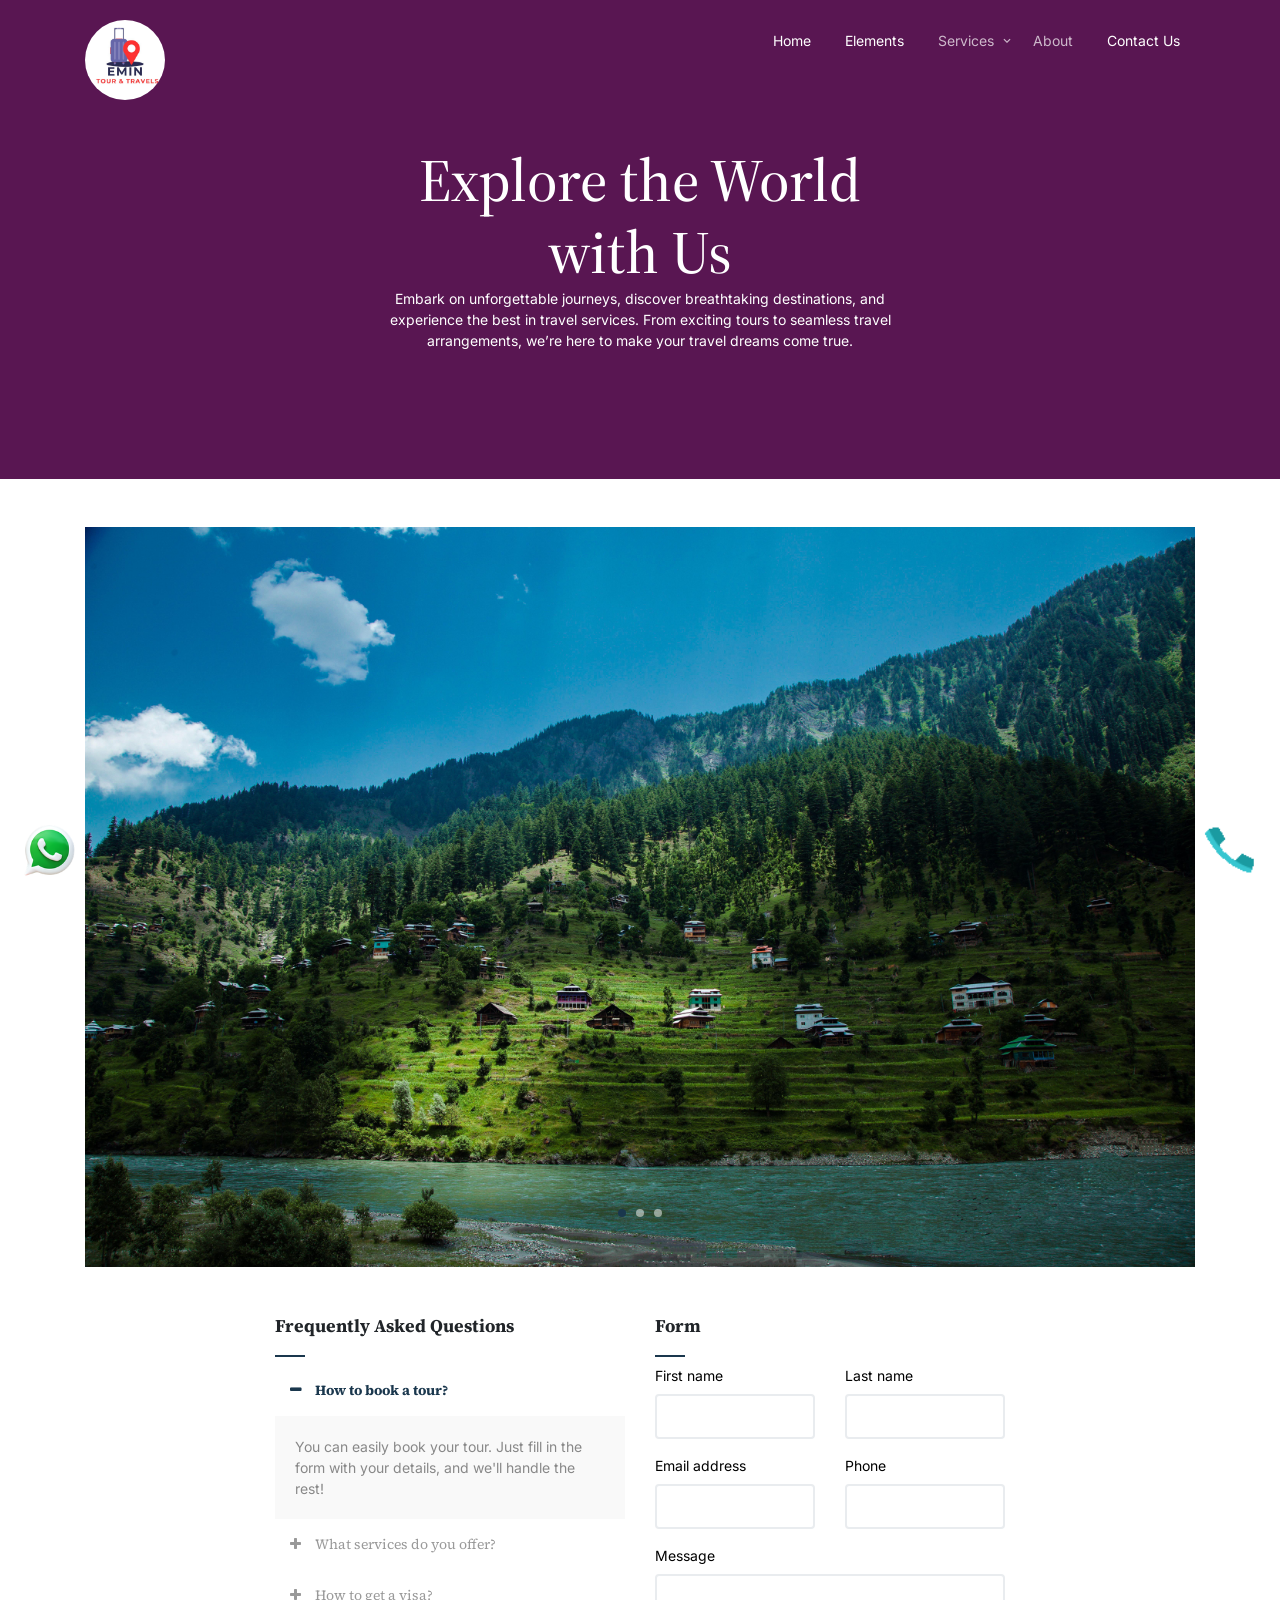
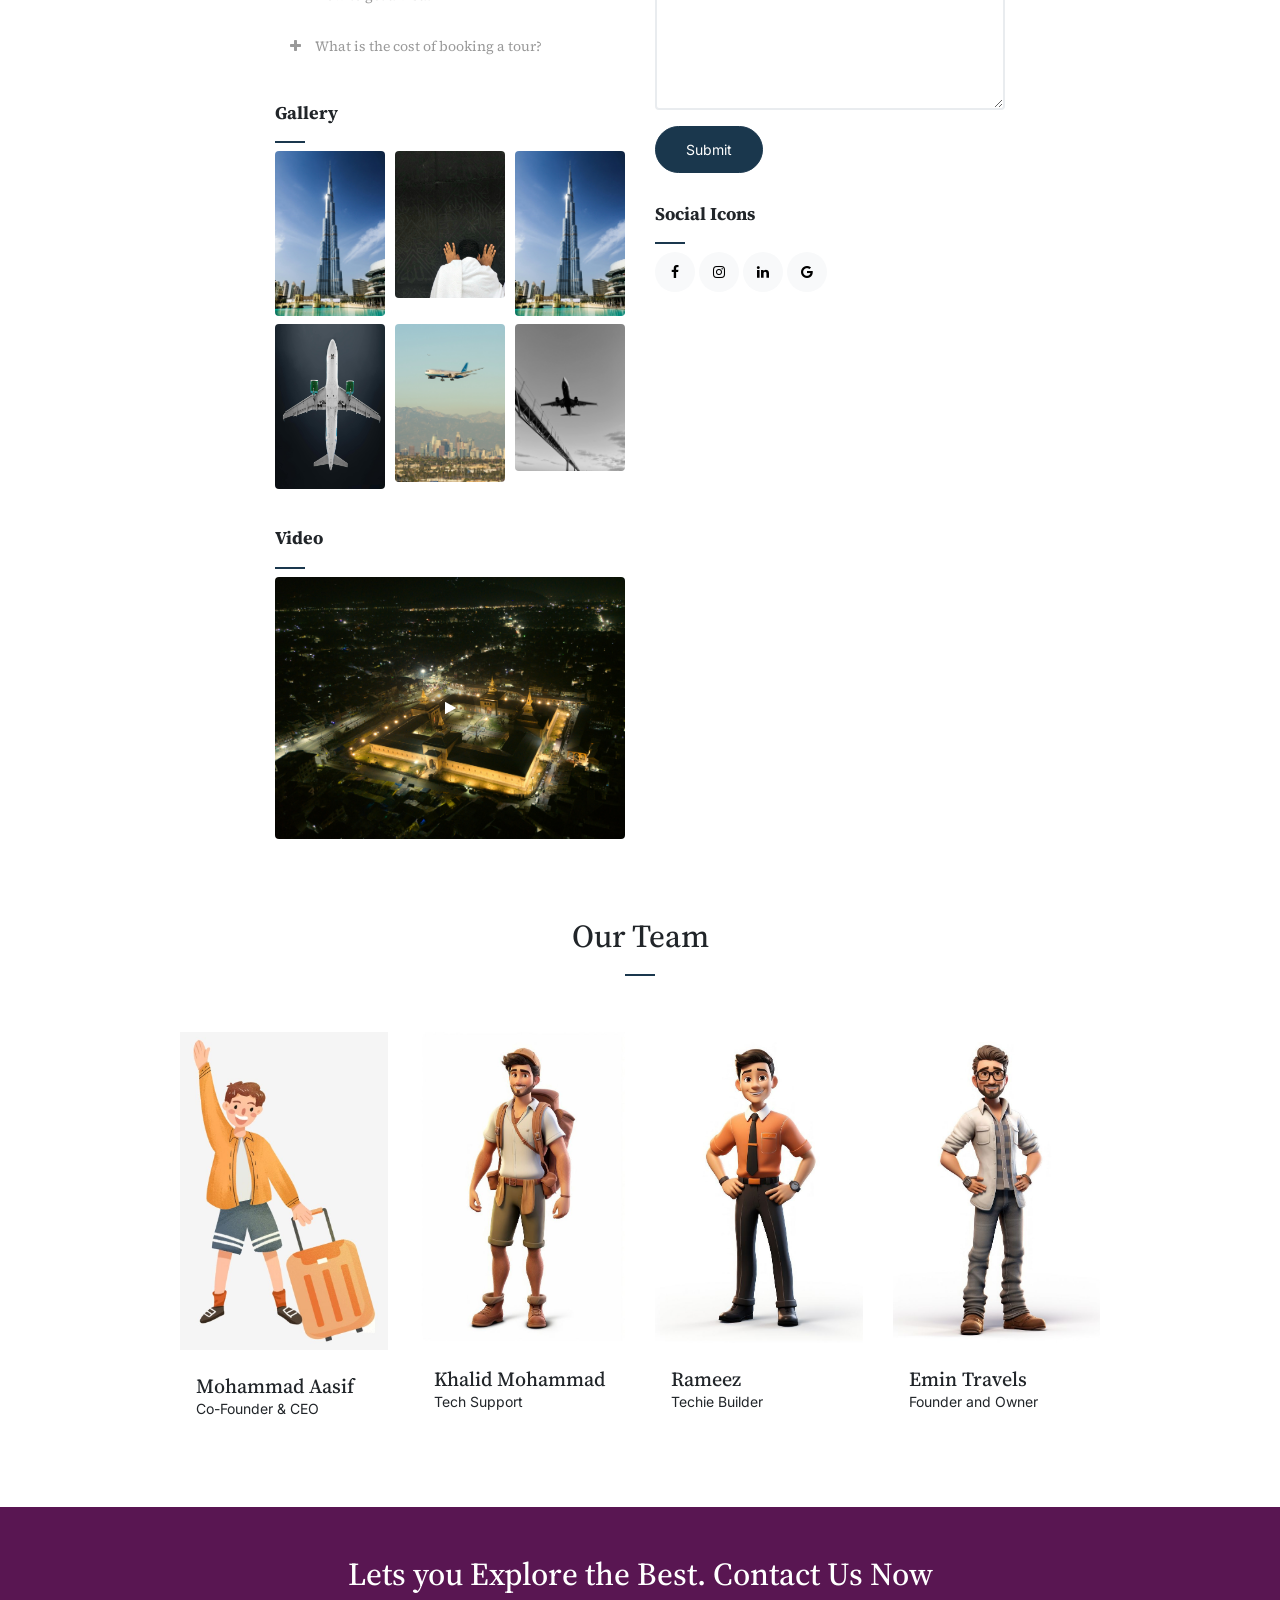
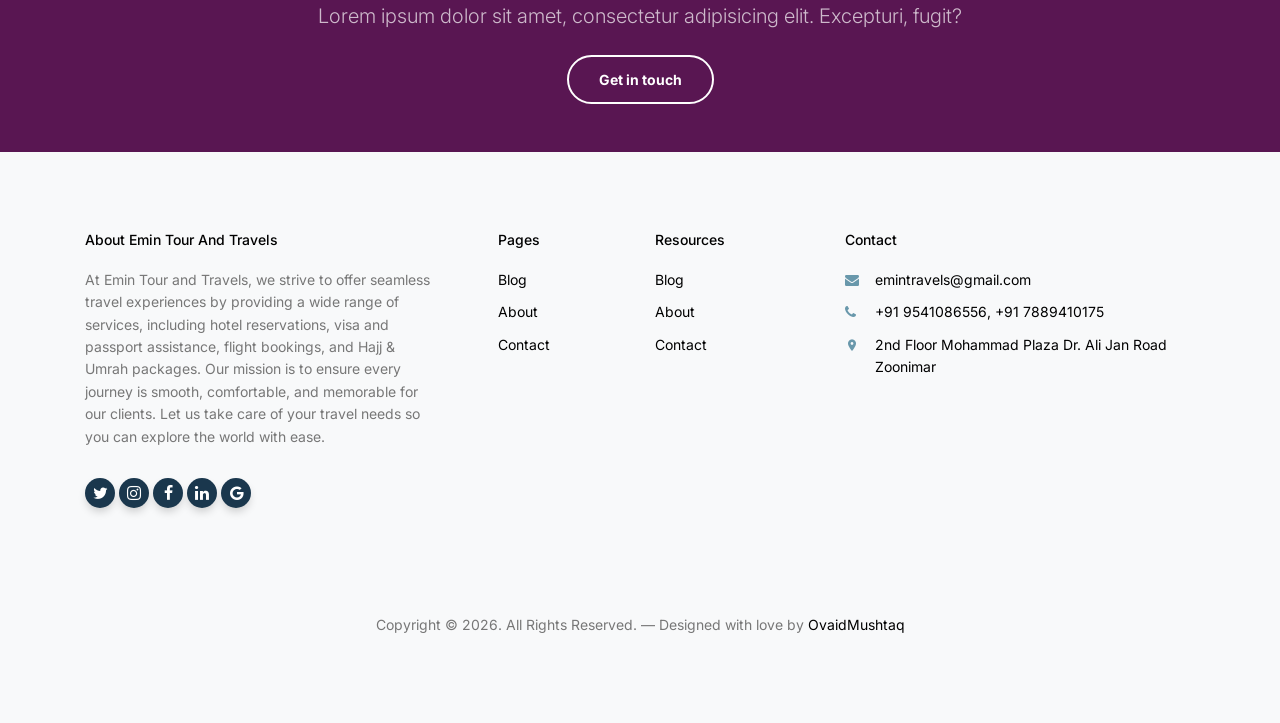
==== elements.html @ 63fe1612 "first commit" ====
<!doctype html>
<html lang="en">

<head>
  <meta charset="utf-8">
  <meta name="viewport" content="width=device-width, initial-scale=1, shrink-to-fit=no">
  <link rel="shortcut icon" href="travelFavicon.png">

  <meta name="description" content="" />
  <meta name="keywords" content="bootstrap, bootstrap4" />

  <link rel="preconnect" href="https://fonts.googleapis.com">
  <link rel="preconnect" href="https://fonts.gstatic.com" crossorigin>
  <link
    href="https://fonts.googleapis.com/css2?family=Inter:wght@400;700&family=Source+Serif+Pro:wght@400;700&display=swap"
    rel="stylesheet">

  <link rel="stylesheet" href="css/bootstrap.min.css">
  <link rel="stylesheet" href="css/owl.carousel.min.css">
  <link rel="stylesheet" href="css/owl.theme.default.min.css">
  <link rel="stylesheet" href="css/jquery.fancybox.min.css">
  <link rel="stylesheet" href="fonts/icomoon/style.css">
  <link rel="stylesheet" href="fonts/flaticon/font/flaticon.css">
  <link rel="stylesheet" href="css/daterangepicker.css">
  <link rel="stylesheet" href="css/aos.css">
  <script src="https://cdn.jsdelivr.net/npm/sweetalert2@11"></script>

  <link rel="stylesheet" href="css/style.css">

  <title>EminTravels.com</title>
</head>

<body>

  <div class="whatsapp-icon">
    <a href="https://wa.me/9541086556?text=Thanks%20for%20contacting%20EMIN%20TOUR%20AND%20TRAVELS,%20how%20can%20we%20help%20you!!!"
      target="_blank">
      <img src="./Newimages/icons8-whatsapp-94.png" alt="WhatsApp" />
    </a>
  </div>

  <!-- Phone Icon -->
  <div class="phone-icon">
    <a href="tel:+9541086556">
      <img src="./Newimages/icons8-phone.gif" alt="Phone" />
    </a>
  </div>
  <div class="site-mobile-menu site-navbar-target">
    <div class="site-mobile-menu-header">
      <div class="site-mobile-menu-close">
        <span class="icofont-close js-menu-toggle"></span>
      </div>
    </div>
    <div class="site-mobile-menu-body"></div>
  </div>

  <nav class="site-nav">
    <div class="container">
      <div class="site-navigation">
        <a href="index.html" class="logo m-0">
          <img src="./Emin.jpg" class="" style="display: inline; width: 80px; height: 80px; border-radius: 50%;"
            alt="elements" />
        </a>

        <ul class="js-clone-nav d-none d-lg-inline-block text-left site-menu float-right">
          <li class="active"><a href="index.html">Home</a></li>
          <li class="active"><a href="elements.html">Elements</a></li>

          <!-- <li class="has-children">
            <a href="#">Dropdown</a>
            <ul class="dropdown">
              <li><a href="elements.html">To Connect</a></li>
               Removed Hajj/Umrah from here 
            </ul>
          </li> -->
          <li class="has-children">
            <a href="#">Services</a>
            <ul class="dropdown">
              <li><a href="services.html">All Services</a></li>
              <li><a href="Hajj.html">Hajj/Umrah Services</a></li>

              <!-- Add other service items here if needed -->
            </ul>
          </li>
          <li><a href="about.html">About</a></li>
          <li class="active"><a href="contact.html">Contact Us</a></li>
        </ul>

        <a href="#" class="burger ml-auto float-right site-menu-toggle js-menu-toggle d-inline-block d-lg-none light"
          data-toggle="collapse" data-target="#main-navbar">
          <span></span>
        </a>

      </div>
    </div>
  </nav>


  <div class="hero hero-inner">
    <div class="container">
      <div class="row align-items-center">
        <div class="col-lg-6 mx-auto text-center">
          <div class="intro-wrap">
            <h1 class="mb-0">Explore the World with Us</h1>
            <p class="text-white">Embark on unforgettable journeys, discover breathtaking destinations, and experience
              the best in travel services. From exciting tours to seamless travel arrangements, we’re here to make your
              travel dreams come true.</p>

          </div>
        </div>
      </div>
    </div>
  </div>



  <div class="co-section">
    <div class="container my-5">
      <div class="mb-5">
        <div class="owl-single dots-absolute owl-carousel">
          <img src="./Kash/mountain-7048171.jpg" alt="Image" class="img-fluid">
          <img src="./Kash/nature-4351455_1280.jpg" alt="Image" class="img-fluid">
          <img src="./Kash/chiemsee-lake-8523044.jpg" alt="Image" class="img-fluid">
        </div>
      </div>

      <div class="row justify-content-center">

        <div class="col-lg-4">
          <div class="custom-block" data-aos="fade-up">
            <h2 class="section-title">Frequently Asked Questions</h2>
            <div class="custom-accordion" id="accordion_1">

              <!-- Question 1: How to book a tour? -->
              <div class="accordion-item">
                <h2 class="mb-0">
                  <button class="btn btn-link" type="button" data-toggle="collapse" data-target="#collapseOne"
                    aria-expanded="true" aria-controls="collapseOne">
                    How to book a tour?
                  </button>
                </h2>
                <div id="collapseOne" class="collapse show" aria-labelledby="headingOne" data-parent="#accordion_1">
                  <div class="accordion-body">
                    You can easily book your tour. Just fill in the form with your details, and we'll handle the rest!
                  </div>
                </div>
              </div>

              <!-- Question 2: What services do you offer? -->
              <div class="accordion-item">
                <h2 class="mb-0">
                  <button class="btn btn-link collapsed" type="button" data-toggle="collapse" data-target="#collapseTwo"
                    aria-expanded="false" aria-controls="collapseTwo">
                    What services do you offer?
                  </button>
                </h2>
                <div id="collapseTwo" class="collapse" aria-labelledby="headingTwo" data-parent="#accordion_1">
                  <div class="accordion-body">
                    We offer a range of services including hotel bookings, flight tickets, train reservations, visa
                    assistance, and custom tour packages.
                  </div>
                </div>
              </div>

              <!-- Question 3: How to get a visa? -->
              <div class="accordion-item">
                <h2 class="mb-0">
                  <button class="btn btn-link collapsed" type="button" data-toggle="collapse"
                    data-target="#collapseThree" aria-expanded="false" aria-controls="collapseThree">
                    How to get a visa?
                  </button>
                </h2>
                <div id="collapseThree" class="collapse" aria-labelledby="headingThree" data-parent="#accordion_1">
                  <div class="accordion-body">
                    We assist with visa applications for various countries. Just share your travel details with us, and
                    we will guide you through the process.
                  </div>
                </div>
              </div>

              <!-- Question 4: What is the cost of booking a tour? -->
              <div class="accordion-item">
                <h2 class="mb-0">
                  <button class="btn btn-link collapsed" type="button" data-toggle="collapse"
                    data-target="#collapseFour" aria-expanded="false" aria-controls="collapseFour">
                    What is the cost of booking a tour?
                  </button>
                </h2>
                <div id="collapseFour" class="collapse" aria-labelledby="headingFour" data-parent="#accordion_1">
                  <div class="accordion-body">
                    Our tour packages vary based on destination, duration, and inclusions. Visit our packages page or
                    contact us for a custom quote.
                  </div>
                </div>
              </div>

            </div>
          </div>
          <!-- END .custom-block -->
          <div class="custom-block" data-aos="fade-up">
            <h2 class="section-title">Gallery</h2>
            <div class="row gutter-v2 gallery">
              <div class="col-4">
                <a href="./Newimages/pexels-pixabay-162031.jpg" class="gal-item" data-fancybox="gal">
                  <img src="./Newimages/pexels-pixabay-162031.jpg" alt="Image" class="img-fluid">
                </a>
              </div>
              <div class="col-4">
                <a href="./Newimages/pexels-christian-monzo-1457502804-26793003.jpg" class="gal-item" data-fancybox="gal">
                  <img src="./Newimages/pexels-lalezarfa-61078864-8059446.jpg" alt="Image" class="img-fluid">
                </a>
              </div>
              <div class="col-4">
                <a href="/Newimages/pexels-pixabay-162031.jpg" class="gal-item" data-fancybox="gal">
                  <img src="./Newimages/pexels-pixabay-162031.jpg" alt="Image" class="img-fluid">
                </a>
              </div>
              <div class="col-4">
                <a href="./Newimages/train.jpg" class="gal-item" data-fancybox="gal">
                  <img src="./Newimages/plane2(1).jpg" alt="Image" class="img-fluid">
                </a>
              </div>
              <div class="col-4">
                <a href="./Newimages/pexels-sultan-175963006-18274181.jpg" class="gal-item" data-fancybox="gal">
                  <img src="./Newimages/josh-m-n7dKUqUU9ho-unsplash.jpg" alt="Image" class="img-fluid">
                </a>
              </div>
              <div class="col-4">
                <a href="./Newimages/pexels-pixabay-162031.jpg" class="gal-item" data-fancybox="gal">
                  <img src="./Newimages/pexels-christian-monzo-1457502804-26793003.jpg" alt="Image" class="img-fluid">
                </a>
              </div>
            </div>
          </div> <!-- END .custom-block -->

          <div class="custom-block" data-aos="fade-up">
            <h2 class="section-title">Video</h2>

            <a href="./Earth’s Rotation Intro Educational Video in Blue and White Realistic Style.mp4" data-fancybox
              class="video-wrap">
              <span class="play-wrap"><span class="icon-play"></span></span>
              <img src="kashmir/Kash107.jpg" alt="Image" class="img-fluid rounded">
            </a>
          </div> <!-- END .custom-block -->
        </div>
        <div class="col-lg-4">
          <div class="custom-block" data-aos="fade-up" data-aos-delay="100">
            <h2 class="section-title">Form</h2>
            <form class="contact-form bg-white" onsubmit="sendEmail(event)">
              <div class="row">
                <div class="col-md-6">
                  <div class="form-group">
                    <label class="text-black" for="fname">First name</label>
                    <input type="text" class="form-control" id="fname" required>
                  </div>
                </div>
                <div class="col-md-6">
                  <div class="form-group">
                    <label class="text-black" for="lname">Last name</label>
                    <input type="text" class="form-control" id="lname" required>
                  </div>
                </div>
              </div>
              <div class="row">
                <div class="col-md-6">
                  <div class="form-group">
                    <label class="text-black" for="email">Email address</label>
                    <input type="email" class="form-control" id="email" required>
                  </div>
                </div>
                <div class="col-md-6">
                  <div class="form-group">
                    <label class="text-black" for="phone">Phone</label>
                    <input type="tel" class="form-control" id="phone" required pattern="[0-9]{10,12}" minlength="10"
                      maxlength="12" title="Phone number must be between 10 to 12 digits and only contain numbers.">
                  </div>
                </div>
              </div>
              <div class="form-group">
                <label class="text-black" for="message">Message</label>
                <textarea class="form-control" id="message" rows="5" required></textarea>
              </div>

              <div class="form-group">
                <button type="submit" class="btn btn-primary">Submit</button>
              </div>
            </form>
          </div>

          <div class="custom-block" data-aos="fade-up">
            <h2 class="section-title">Social Icons</h2>
            <ul class="list-unstyled social-icons light">
              <li><a href="#"><span class="icon-facebook"></span></a></li>
              <li><a href="https://www.instagram.com/emintravels/"><span class="icon-instagram"></span></a></li>
              <li><a href="#"><span class="icon-linkedin"></span></a></li>
              <li><a
                  href="https://www.google.com/maps/place/Emin+Tour+And+Travels/@34.118876,74.7955712,17z/data=!3m1!4b1!4m6!3m5!1s0x38e185f4f0a97665:0xaa636683a81a9d3f!8m2!3d34.118876!4d74.7955712!16s%252Fg%252F11vl97s3q9?entry=ttu&g_ep=EgoyMDI1MDMwNC4wIKXMDSoJLDEwMjExNDUzSAFQ"><span
                    class="icon-google"></span></a></li>
            </ul>
          </div> <!-- END .custom-block -->

          <!-- <div class="custom-block" data-aos="fade-up" data-aos-delay="100">
            <div class="text-center">
              <h2 class="section-title text-center">Slider</h2>
            </div>
            <div class="owl-single owl-carousel no-nav">
              <div class="testimonial mx-auto">
                <figure class="img-wrap">
                  <img src="images/person_2.jpg" alt="Image" class="img-fluid">
                </figure>
                <h3 class="name">Adam Aderson</h3>
                <blockquote>
                  <p>&ldquo;There live the blind texts. Separated they live in Bookmarksgrove right at the coast of the
                    Semantics, a large language ocean.&rdquo;</p>
                </blockquote>
              </div>

              <div class="testimonial mx-auto">
                <figure class="img-wrap">
                  <img src="images/person_3.jpg" alt="Image" class="img-fluid">
                </figure>
                <h3 class="name">Lukas Devlin</h3>
                <blockquote>
                  <p>&ldquo;There live the blind texts. Separated they live in Bookmarksgrove right at the coast of the
                    Semantics, a large language ocean.&rdquo;</p>
                </blockquote>
              </div>

              <div class="testimonial mx-auto">
                <figure class="img-wrap">
                  <img src="images/person_4.jpg" alt="Image" class="img-fluid">
                </figure>
                <h3 class="name">Kayla Bryant</h3>
                <blockquote>
                  <p>&ldquo;There live the blind texts. Separated they live in Bookmarksgrove right at the coast of the
                    Semantics, a large language ocean.&rdquo;</p>
                </blockquote>
              </div>

            </div>
          </div> -->

        </div>
      </div>

      <div class="row justify-content-center mt-5 section">

        <div class="col-lg-10">
          <div class="row mb-5">
            <div class="col text-center">
              <h2 class="section-title text-center">Our Team</h2>
            </div>
          </div>
          <div class="row">
            <div class="col-lg-3 mb-4">
              <div class="team">
                <img src="./toon111.jpg" alt="Image" class="img-fluid mb-4">
                <div class="px-3">
                  <h3 class="mb-0">Mohammad Aasif</h3>
                  <p>Co-Founder &amp; CEO</p>
                </div>
              </div>
            </div>
            <div class="col-lg-3 mb-4">
              <div class="team">
                <img src="./toon222.jpg" alt="Image" class="img-fluid mb-4">
                <div class="px-3">
                  <h3 class="mb-0">Khalid Mohammad</h3>
                  <p>Tech Support</p>
                </div>
              </div>
            </div>

            <div class="col-lg-3 mb-4">
              <div class="team">
                <img src="./toon333.jpg" alt="Image" class="img-fluid mb-4">
                <div class="px-3">
                  <h3 class="mb-0">Rameez</h3>
                  <p>Techie Builder</p>
                </div>
              </div>
            </div>
            <div class="col-lg-3 mb-4">
              <div class="team">
                <img src="./toon444.jpg" alt="Image" class="img-fluid mb-4">
                <div class="px-3">
                  <h3 class="mb-0">Emin Travels</h3>
                  <p>Founder and Owner</p>
                </div>
              </div>
            </div>

          </div>
        </div>
      </div>

    </div>
  </div>

  <div class="py-5 cta-section">
    <div class="container">
      <div class="row text-center">
        <div class="col-md-12">
          <h2 class="mb-2 text-white">Lets you Explore the Best. Contact Us Now</h2>
          <p class="mb-4 lead text-white text-white-opacity">Lorem ipsum dolor sit amet, consectetur adipisicing elit.
            Excepturi, fugit?</p>
          <p class="mb-0"><a href="booking.html" class="btn btn-outline-white text-white btn-md font-weight-bold">Get in
              touch</a></p>
        </div>
      </div>
    </div>
  </div>

  <div class="site-footer">
    <div class="inner first">
      <div class="container">
        <div class="row">
          <div class="col-md-6 col-lg-4">
            <div class="widget">
              <h3 class="heading">About Emin Tour And Travels</h3>
              <p>At Emin Tour and Travels, we strive to offer seamless travel experiences by providing a wide range of
                services, including hotel reservations, visa and passport assistance, flight bookings, and Hajj & Umrah
                packages. Our mission is to ensure every journey is smooth, comfortable, and memorable for our clients.
                Let us take care of your travel needs so you can explore the world with ease.</p>
            </div>
            <div class="widget">
              <ul class="list-unstyled social">
                <li><a href="#"><span class="icon-twitter"></span></a></li>
                <li><a href="https://www.instagram.com/emintravels/"><span class="icon-instagram"></span></a></li>
                <li><a href="#"><span class="icon-facebook"></span></a></li>
                <li><a href="#"><span class="icon-linkedin"></span></a></li>
                <li><a
                    href="https://www.google.com/maps/place/Emin+Tour+And+Travels/@34.118876,74.7955712,17z/data=!3m1!4b1!4m6!3m5!1s0x38e185f4f0a97665:0xaa636683a81a9d3f!8m2!3d34.118876!4d74.7955712!16s%252Fg%252F11vl97s3q9?entry=ttu&g_ep=EgoyMDI1MDMwNC4wIKXMDSoJLDEwMjExNDUzSAFQ"><span
                      class="icon-google"></span></a></li>
              </ul>
            </div>
          </div>
          <div class="col-md-6 col-lg-2 pl-lg-5">
            <div class="widget">
              <h3 class="heading">Pages</h3>
              <ul class="links list-unstyled">
                <li><a href="./elements.html">Blog</a></li>
                <li><a href="./about.html">About</a></li>
                <li><a href="./contact.html">Contact</a></li>
              </ul>
            </div>
          </div>
          <div class="col-md-6 col-lg-2">
            <div class="widget">
              <h3 class="heading">Resources</h3>
              <ul class="links list-unstyled">
                <li><a href="./elements.html">Blog</a></li>
                <li><a href="./about.html">About</a></li>
                <li><a href="./contact.html">Contact</a></li>
              </ul>
            </div>
          </div>
          <div class="col-md-6 col-lg-4">
            <div class="widget">
              <h3 class="heading">Contact</h3>
              <ul class="list-unstyled quick-info links">
                <li class="email"><a href="mailto:emintravels@gmail.com">emintravels@gmail.com</a></li>
                <li class="phone"><a href="tel:+919541086556">+91 9541086556, +91 7889410175</a></li>
                <li class="address"><a
                    href="https://www.google.com/maps/place/Emin+Tour+And+Travels/@34.118876,74.7955712,17z/data=!3m1!4b1!4m6!3m5!1s0x38e185f4f0a97665:0xaa636683a81a9d3f!8m2!3d34.118876!4d74.7955712!16s%252Fg%252F11vl97s3q9?entry=ttu&g_ep=EgoyMDI1MDMwNC4wIKXMDSoJLDEwMjExNDUzSAFQ">2nd
                    Floor Mohammad Plaza Dr. Ali Jan Road Zoonimar</a></li>
              </ul>
            </div>
          </div>
        </div>
      </div>
    </div>



    <div class="inner dark">
      <div class="container">
        <div class="row text-center">
          <div class="col-md-8 mb-3 mb-md-0 mx-auto">
            <p>Copyright &copy;
              <script>document.write(new Date().getFullYear());</script>. All Rights Reserved. &mdash; Designed with
              love by <a href="https://github.com/ovaid" class="link-highlight">OvaidMushtaq</a>
            </p>
          </div>

        </div>
      </div>
    </div>
  </div>

  <div id="overlayer"></div>
  <div class="loader">
    <div class="spinner-border" role="status">
      <span class="sr-only">Loading...</span>
    </div>
  </div>

  <script src="js/jquery-3.4.1.min.js"></script>
  <script src="js/popper.min.js"></script>
  <script src="js/bootstrap.min.js"></script>
  <script src="js/owl.carousel.min.js"></script>
  <script src="js/jquery.animateNumber.min.js"></script>
  <script src="js/jquery.waypoints.min.js"></script>
  <script src="js/jquery.fancybox.min.js"></script>
  <script src="js/aos.js"></script>
  <script src="js/moment.min.js"></script>
  <script src="js/daterangepicker.js"></script>

  <script src="js/typed.js"></script>

  <script src="js/custom.js"></script>
  <!-- EmailJS Script -->
<script type="text/javascript" src="https://cdn.emailjs.com/dist/email.min.js"></script>
<script>
  // Initialize with your public key
  emailjs.init('YOUR_PUBLIC_KEY');  // Replace with your EmailJS public key

  function sendEmail(event) {
    event.preventDefault();  // Prevent form reload

    // Prepare parameters
    const templateParams = {
      fname: document.getElementById("fname").value,
      lname: document.getElementById("lname").value,
      email: document.getElementById("email").value,
      phone: document.getElementById("phone").value,
      message: document.getElementById("message").value
    };

    // Send the email
    emailjs.send("YOUR_SERVICE_ID", "YOUR_TEMPLATE_ID", templateParams)
      .then(function(response) {
        Swal.fire("Success!", "Your message has been sent!", "success");
        document.querySelector('.contact-form').reset();
      }, function(error) {
        Swal.fire("Error", "There was an error sending your message.", "error");
        console.error('EmailJS Error:', error);
      });
  }
</script>

  <!-- <script>
    function sendEmail(event) {
      // event.preventDefault();  // Prevent the default form submission

      // Get form data
      var fname = document.getElementById("fname").value;
      var lname = document.getElementById("lname").value;
      var email = document.getElementById("email").value;
      var phone = document.getElementById("phone").value;
      var message = document.getElementById("message").value;

      // Construct the email content
      var emailBody = "First Name: " + fname + "\n" +
        "Last Name: " + lname + "\n" +
        "Email: " + email + "\n" +
        "Phone: " + phone + "\n" +
        "Message: " + message;

      // Create the mailto link
      var mailtoLink = "mailto:emintravels@gmail.com" +
        "?subject=" + encodeURIComponent("Contact Form Submission") +
        "&body=" + encodeURIComponent(emailBody);

      // Open the default email client with pre-filled content
      window.location.href = mailtoLink;

      // Delay showing the success message by 10 seconds after triggering the email client
      setTimeout(function () {
        // Show success message
        Swal.fire({
          title: 'Success!',
          text: 'Your message has been sent successfully!',
          icon: 'success',
          confirmButtonText: 'OK'
        });

        // Reset the form after showing the success message
        document.querySelector('.contact-form').reset();
      }, 10000);  // 10000ms = 10 seconds
    }

  </script> -->



</body>

</html>
---- fonts/icomoon/style.css ----
@font-face {
  font-family: 'icomoon';
  src:  url('fonts/icomoon.eot?10si43');
  src:  url('fonts/icomoon.eot?10si43#iefix') format('embedded-opentype'),
    url('fonts/icomoon.ttf?10si43') format('truetype'),
    url('fonts/icomoon.woff?10si43') format('woff'),
    url('fonts/icomoon.svg?10si43#icomoon') format('svg');
  font-weight: normal;
  font-style: normal;
}

[class^="icon-"], [class*=" icon-"] {
  /* use !important to prevent issues with browser extensions that change fonts */
  font-family: 'icomoon' !important;
  speak: none;
  font-style: normal;
  font-weight: normal;
  font-variant: normal;
  text-transform: none;
  line-height: 1;

  /* Better Font Rendering =========== */
  -webkit-font-smoothing: antialiased;
  -moz-osx-font-smoothing: grayscale;
}

.icon-asterisk:before {
  content: "\f069";
}
.icon-plus:before {
  content: "\f067";
}
.icon-question:before {
  content: "\f128";
}
.icon-minus:before {
  content: "\f068";
}
.icon-glass:before {
  content: "\f000";
}
.icon-music:before {
  content: "\f001";
}
.icon-search:before {
  content: "\f002";
}
.icon-envelope-o:before {
  content: "\f003";
}
.icon-heart:before {
  content: "\f004";
}
.icon-star:before {
  content: "\f005";
}
.icon-star-o:before {
  content: "\f006";
}
.icon-user:before {
  content: "\f007";
}
.icon-film:before {
  content: "\f008";
}
.icon-th-large:before {
  content: "\f009";
}
.icon-th:before {
  content: "\f00a";
}
.icon-th-list:before {
  content: "\f00b";
}
.icon-check:before {
  content: "\f00c";
}
.icon-close:before {
  content: "\f00d";
}
.icon-remove:before {
  content: "\f00d";
}
.icon-times:before {
  content: "\f00d";
}
.icon-search-plus:before {
  content: "\f00e";
}
.icon-search-minus:before {
  content: "\f010";
}
.icon-power-off:before {
  content: "\f011";
}
.icon-signal:before {
  content: "\f012";
}
.icon-cog:before {
  content: "\f013";
}
.icon-gear:before {
  content: "\f013";
}
.icon-trash-o:before {
  content: "\f014";
}
.icon-home:before {
  content: "\f015";
}
.icon-file-o:before {
  content: "\f016";
}
.icon-clock-o:before {
  content: "\f017";
}
.icon-road:before {
  content: "\f018";
}
.icon-download:before {
  content: "\f019";
}
.icon-arrow-circle-o-down:before {
  content: "\f01a";
}
.icon-arrow-circle-o-up:before {
  content: "\f01b";
}
.icon-inbox:before {
  content: "\f01c";
}
.icon-play-circle-o:before {
  content: "\f01d";
}
.icon-repeat:before {
  content: "\f01e";
}
.icon-rotate-right:before {
  content: "\f01e";
}
.icon-refresh:before {
  content: "\f021";
}
.icon-list-alt:before {
  content: "\f022";
}
.icon-lock:before {
  content: "\f023";
}
.icon-flag:before {
  content: "\f024";
}
.icon-headphones:before {
  content: "\f025";
}
.icon-volume-off:before {
  content: "\f026";
}
.icon-volume-down:before {
  content: "\f027";
}
.icon-volume-up:before {
  content: "\f028";
}
.icon-qrcode:before {
  content: "\f029";
}
.icon-barcode:before {
  content: "\f02a";
}
.icon-tag:before {
  content: "\f02b";
}
.icon-tags:before {
  content: "\f02c";
}
.icon-book:before {
  content: "\f02d";
}
.icon-bookmark:before {
  content: "\f02e";
}
.icon-print:before {
  content: "\f02f";
}
.icon-camera:before {
  content: "\f030";
}
.icon-font:before {
  content: "\f031";
}
.icon-bold:before {
  content: "\f032";
}
.icon-italic:before {
  content: "\f033";
}
.icon-text-height:before {
  content: "\f034";
}
.icon-text-width:before {
  content: "\f035";
}
.icon-align-left:before {
  content: "\f036";
}
.icon-align-center:before {
  content: "\f037";
}
.icon-align-right:before {
  content: "\f038";
}
.icon-align-justify:before {
  content: "\f039";
}
.icon-list:before {
  content: "\f03a";
}
.icon-dedent:before {
  content: "\f03b";
}
.icon-outdent:before {
  content: "\f03b";
}
.icon-indent:before {
  content: "\f03c";
}
.icon-video-camera:before {
  content: "\f03d";
}
.icon-image:before {
  content: "\f03e";
}
.icon-photo:before {
  content: "\f03e";
}
.icon-picture-o:before {
  content: "\f03e";
}
.icon-pencil:before {
  content: "\f040";
}
.icon-map-marker:before {
  content: "\f041";
}
.icon-adjust:before {
  content: "\f042";
}
.icon-tint:before {
  content: "\f043";
}
.icon-edit:before {
  content: "\f044";
}
.icon-pencil-square-o:before {
  content: "\f044";
}
.icon-share-square-o:before {
  content: "\f045";
}
.icon-check-square-o:before {
  content: "\f046";
}
.icon-arrows:before {
  content: "\f047";
}
.icon-step-backward:before {
  content: "\f048";
}
.icon-fast-backward:before {
  content: "\f049";
}
.icon-backward:before {
  content: "\f04a";
}
.icon-play:before {
  content: "\f04b";
}
.icon-pause:before {
  content: "\f04c";
}
.icon-stop:before {
  content: "\f04d";
}
.icon-forward:before {
  content: "\f04e";
}
.icon-fast-forward:before {
  content: "\f050";
}
.icon-step-forward:before {
  content: "\f051";
}
.icon-eject:before {
  content: "\f052";
}
.icon-chevron-left:before {
  content: "\f053";
}
.icon-chevron-right:before {
  content: "\f054";
}
.icon-plus-circle:before {
  content: "\f055";
}
.icon-minus-circle:before {
  content: "\f056";
}
.icon-times-circle:before {
  content: "\f057";
}
.icon-check-circle:before {
  content: "\f058";
}
.icon-question-circle:before {
  content: "\f059";
}
.icon-info-circle:before {
  content: "\f05a";
}
.icon-crosshairs:before {
  content: "\f05b";
}
.icon-times-circle-o:before {
  content: "\f05c";
}
.icon-check-circle-o:before {
  content: "\f05d";
}
.icon-ban:before {
  content: "\f05e";
}
.icon-arrow-left:before {
  content: "\f060";
}
.icon-arrow-right:before {
  content: "\f061";
}
.icon-arrow-up:before {
  content: "\f062";
}
.icon-arrow-down:before {
  content: "\f063";
}
.icon-mail-forward:before {
  content: "\f064";
}
.icon-share:before {
  content: "\f064";
}
.icon-expand:before {
  content: "\f065";
}
.icon-compress:before {
  content: "\f066";
}
.icon-exclamation-circle:before {
  content: "\f06a";
}
.icon-gift:before {
  content: "\f06b";
}
.icon-leaf:before {
  content: "\f06c";
}
.icon-fire:before {
  content: "\f06d";
}
.icon-eye:before {
  content: "\f06e";
}
.icon-eye-slash:before {
  content: "\f070";
}
.icon-exclamation-triangle:before {
  content: "\f071";
}
.icon-warning:before {
  content: "\f071";
}
.icon-plane:before {
  content: "\f072";
}
.icon-calendar:before {
  content: "\f073";
}
.icon-random:before {
  content: "\f074";
}
.icon-comment:before {
  content: "\f075";
}
.icon-magnet:before {
  content: "\f076";
}
.icon-chevron-up:before {
  content: "\f077";
}
.icon-chevron-down:before {
  content: "\f078";
}
.icon-retweet:before {
  content: "\f079";
}
.icon-shopping-cart:before {
  content: "\f07a";
}
.icon-folder:before {
  content: "\f07b";
}
.icon-folder-open:before {
  content: "\f07c";
}
.icon-arrows-v:before {
  content: "\f07d";
}
.icon-arrows-h:before {
  content: "\f07e";
}
.icon-bar-chart:before {
  content: "\f080";
}
.icon-bar-chart-o:before {
  content: "\f080";
}
.icon-twitter-square:before {
  content: "\f081";
}
.icon-facebook-square:before {
  content: "\f082";
}
.icon-camera-retro:before {
  content: "\f083";
}
.icon-key:before {
  content: "\f084";
}
.icon-cogs:before {
  content: "\f085";
}
.icon-gears:before {
  content: "\f085";
}
.icon-comments:before {
  content: "\f086";
}
.icon-thumbs-o-up:before {
  content: "\f087";
}
.icon-thumbs-o-down:before {
  content: "\f088";
}
.icon-star-half:before {
  content: "\f089";
}
.icon-heart-o:before {
  content: "\f08a";
}
.icon-sign-out:before {
  content: "\f08b";
}
.icon-linkedin-square:before {
  content: "\f08c";
}
.icon-thumb-tack:before {
  content: "\f08d";
}
.icon-external-link:before {
  content: "\f08e";
}
.icon-sign-in:before {
  content: "\f090";
}
.icon-trophy:before {
  content: "\f091";
}
.icon-github-square:before {
  content: "\f092";
}
.icon-upload:before {
  content: "\f093";
}
.icon-lemon-o:before {
  content: "\f094";
}
.icon-phone:before {
  content: "\f095";
}
.icon-square-o:before {
  content: "\f096";
}
.icon-bookmark-o:before {
  content: "\f097";
}
.icon-phone-square:before {
  content: "\f098";
}
.icon-twitter:before {
  content: "\f099";
}
.icon-facebook:before {
  content: "\f09a";
}
.icon-facebook-f:before {
  content: "\f09a";
}
.icon-github:before {
  content: "\f09b";
}
.icon-unlock:before {
  content: "\f09c";
}
.icon-credit-card:before {
  content: "\f09d";
}
.icon-feed:before {
  content: "\f09e";
}
.icon-rss:before {
  content: "\f09e";
}
.icon-hdd-o:before {
  content: "\f0a0";
}
.icon-bullhorn:before {
  content: "\f0a1";
}
.icon-bell-o:before {
  content: "\f0a2";
}
.icon-certificate:before {
  content: "\f0a3";
}
.icon-hand-o-right:before {
  content: "\f0a4";
}
.icon-hand-o-left:before {
  content: "\f0a5";
}
.icon-hand-o-up:before {
  content: "\f0a6";
}
.icon-hand-o-down:before {
  content: "\f0a7";
}
.icon-arrow-circle-left:before {
  content: "\f0a8";
}
.icon-arrow-circle-right:before {
  content: "\f0a9";
}
.icon-arrow-circle-up:before {
  content: "\f0aa";
}
.icon-arrow-circle-down:before {
  content: "\f0ab";
}
.icon-globe:before {
  content: "\f0ac";
}
.icon-wrench:before {
  content: "\f0ad";
}
.icon-tasks:before {
  content: "\f0ae";
}
.icon-filter:before {
  content: "\f0b0";
}
.icon-briefcase:before {
  content: "\f0b1";
}
.icon-arrows-alt:before {
  content: "\f0b2";
}
.icon-group:before {
  content: "\f0c0";
}
.icon-users:before {
  content: "\f0c0";
}
.icon-chain:before {
  content: "\f0c1";
}
.icon-link:before {
  content: "\f0c1";
}
.icon-cloud:before {
  content: "\f0c2";
}
.icon-flask:before {
  content: "\f0c3";
}
.icon-cut:before {
  content: "\f0c4";
}
.icon-scissors:before {
  content: "\f0c4";
}
.icon-copy:before {
  content: "\f0c5";
}
.icon-files-o:before {
  content: "\f0c5";
}
.icon-paperclip:before {
  content: "\f0c6";
}
.icon-floppy-o:before {
  content: "\f0c7";
}
.icon-save:before {
  content: "\f0c7";
}
.icon-square:before {
  content: "\f0c8";
}
.icon-bars:before {
  content: "\f0c9";
}
.icon-navicon:before {
  content: "\f0c9";
}
.icon-reorder:before {
  content: "\f0c9";
}
.icon-list-ul:before {
  content: "\f0ca";
}
.icon-list-ol:before {
  content: "\f0cb";
}
.icon-strikethrough:before {
  content: "\f0cc";
}
.icon-underline:before {
  content: "\f0cd";
}
.icon-table:before {
  content: "\f0ce";
}
.icon-magic:before {
  content: "\f0d0";
}
.icon-truck:before {
  content: "\f0d1";
}
.icon-pinterest:before {
  content: "\f0d2";
}
.icon-pinterest-square:before {
  content: "\f0d3";
}
.icon-google-plus-square:before {
  content: "\f0d4";
}
.icon-google-plus:before {
  content: "\f0d5";
}
.icon-money:before {
  content: "\f0d6";
}
.icon-caret-down:before {
  content: "\f0d7";
}
.icon-caret-up:before {
  content: "\f0d8";
}
.icon-caret-left:before {
  content: "\f0d9";
}
.icon-caret-right:before {
  content: "\f0da";
}
.icon-columns:before {
  content: "\f0db";
}
.icon-sort:before {
  content: "\f0dc";
}
.icon-unsorted:before {
  content: "\f0dc";
}
.icon-sort-desc:before {
  content: "\f0dd";
}
.icon-sort-down:before {
  content: "\f0dd";
}
.icon-sort-asc:before {
  content: "\f0de";
}
.icon-sort-up:before {
  content: "\f0de";
}
.icon-envelope:before {
  content: "\f0e0";
}
.icon-linkedin:before {
  content: "\f0e1";
}
.icon-rotate-left:before {
  content: "\f0e2";
}
.icon-undo:before {
  content: "\f0e2";
}
.icon-gavel:before {
  content: "\f0e3";
}
.icon-legal:before {
  content: "\f0e3";
}
.icon-dashboard:before {
  content: "\f0e4";
}
.icon-tachometer:before {
  content: "\f0e4";
}
.icon-comment-o:before {
  content: "\f0e5";
}
.icon-comments-o:before {
  content: "\f0e6";
}
.icon-bolt:before {
  content: "\f0e7";
}
.icon-flash:before {
  content: "\f0e7";
}
.icon-sitemap:before {
  content: "\f0e8";
}
.icon-umbrella:before {
  content: "\f0e9";
}
.icon-clipboard:before {
  content: "\f0ea";
}
.icon-paste:before {
  content: "\f0ea";
}
.icon-lightbulb-o:before {
  content: "\f0eb";
}
.icon-exchange:before {
  content: "\f0ec";
}
.icon-cloud-download:before {
  content: "\f0ed";
}
.icon-cloud-upload:before {
  content: "\f0ee";
}
.icon-user-md:before {
  content: "\f0f0";
}
.icon-stethoscope:before {
  content: "\f0f1";
}
.icon-suitcase:before {
  content: "\f0f2";
}
.icon-bell:before {
  content: "\f0f3";
}
.icon-coffee:before {
  content: "\f0f4";
}
.icon-cutlery:before {
  content: "\f0f5";
}
.icon-file-text-o:before {
  content: "\f0f6";
}
.icon-building-o:before {
  content: "\f0f7";
}
.icon-hospital-o:before {
  content: "\f0f8";
}
.icon-ambulance:before {
  content: "\f0f9";
}
.icon-medkit:before {
  content: "\f0fa";
}
.icon-fighter-jet:before {
  content: "\f0fb";
}
.icon-beer:before {
  content: "\f0fc";
}
.icon-h-square:before {
  content: "\f0fd";
}
.icon-plus-square:before {
  content: "\f0fe";
}
.icon-angle-double-left:before {
  content: "\f100";
}
.icon-angle-double-right:before {
  content: "\f101";
}
.icon-angle-double-up:before {
  content: "\f102";
}
.icon-angle-double-down:before {
  content: "\f103";
}
.icon-angle-left:before {
  content: "\f104";
}
.icon-angle-right:before {
  content: "\f105";
}
.icon-angle-up:before {
  content: "\f106";
}
.icon-angle-down:before {
  content: "\f107";
}
.icon-desktop:before {
  content: "\f108";
}
.icon-laptop:before {
  content: "\f109";
}
.icon-tablet:before {
  content: "\f10a";
}
.icon-mobile:before {
  content: "\f10b";
}
.icon-mobile-phone:before {
  content: "\f10b";
}
.icon-circle-o:before {
  content: "\f10c";
}
.icon-quote-left:before {
  content: "\f10d";
}
.icon-quote-right:before {
  content: "\f10e";
}
.icon-spinner:before {
  content: "\f110";
}
.icon-circle:before {
  content: "\f111";
}
.icon-mail-reply:before {
  content: "\f112";
}
.icon-reply:before {
  content: "\f112";
}
.icon-github-alt:before {
  content: "\f113";
}
.icon-folder-o:before {
  content: "\f114";
}
.icon-folder-open-o:before {
  content: "\f115";
}
.icon-smile-o:before {
  content: "\f118";
}
.icon-frown-o:before {
  content: "\f119";
}
.icon-meh-o:before {
  content: "\f11a";
}
.icon-gamepad:before {
  content: "\f11b";
}
.icon-keyboard-o:before {
  content: "\f11c";
}
.icon-flag-o:before {
  content: "\f11d";
}
.icon-flag-checkered:before {
  content: "\f11e";
}
.icon-terminal:before {
  content: "\f120";
}
.icon-code:before {
  content: "\f121";
}
.icon-mail-reply-all:before {
  content: "\f122";
}
.icon-reply-all:before {
  content: "\f122";
}
.icon-star-half-empty:before {
  content: "\f123";
}
.icon-star-half-full:before {
  content: "\f123";
}
.icon-star-half-o:before {
  content: "\f123";
}
.icon-location-arrow:before {
  content: "\f124";
}
.icon-crop:before {
  content: "\f125";
}
.icon-code-fork:before {
  content: "\f126";
}
.icon-chain-broken:before {
  content: "\f127";
}
.icon-unlink:before {
  content: "\f127";
}
.icon-info:before {
  content: "\f129";
}
.icon-exclamation:before {
  content: "\f12a";
}
.icon-superscript:before {
  content: "\f12b";
}
.icon-subscript:before {
  content: "\f12c";
}
.icon-eraser:before {
  content: "\f12d";
}
.icon-puzzle-piece:before {
  content: "\f12e";
}
.icon-microphone:before {
  content: "\f130";
}
.icon-microphone-slash:before {
  content: "\f131";
}
.icon-shield:before {
  content: "\f132";
}
.icon-calendar-o:before {
  content: "\f133";
}
.icon-fire-extinguisher:before {
  content: "\f134";
}
.icon-rocket:before {
  content: "\f135";
}
.icon-maxcdn:before {
  content: "\f136";
}
.icon-chevron-circle-left:before {
  content: "\f137";
}
.icon-chevron-circle-right:before {
  content: "\f138";
}
.icon-chevron-circle-up:before {
  content: "\f139";
}
.icon-chevron-circle-down:before {
  content: "\f13a";
}
.icon-html5:before {
  content: "\f13b";
}
.icon-css3:before {
  content: "\f13c";
}
.icon-anchor:before {
  content: "\f13d";
}
.icon-unlock-alt:before {
  content: "\f13e";
}
.icon-bullseye:before {
  content: "\f140";
}
.icon-ellipsis-h:before {
  content: "\f141";
}
.icon-ellipsis-v:before {
  content: "\f142";
}
.icon-rss-square:before {
  content: "\f143";
}
.icon-play-circle:before {
  content: "\f144";
}
.icon-ticket:before {
  content: "\f145";
}
.icon-minus-square:before {
  content: "\f146";
}
.icon-minus-square-o:before {
  content: "\f147";
}
.icon-level-up:before {
  content: "\f148";
}
.icon-level-down:before {
  content: "\f149";
}
.icon-check-square:before {
  content: "\f14a";
}
.icon-pencil-square:before {
  content: "\f14b";
}
.icon-external-link-square:before {
  content: "\f14c";
}
.icon-share-square:before {
  content: "\f14d";
}
.icon-compass:before {
  content: "\f14e";
}
.icon-caret-square-o-down:before {
  content: "\f150";
}
.icon-toggle-down:before {
  content: "\f150";
}
.icon-caret-square-o-up:before {
  content: "\f151";
}
.icon-toggle-up:before {
  content: "\f151";
}
.icon-caret-square-o-right:before {
  content: "\f152";
}
.icon-toggle-right:before {
  content: "\f152";
}
.icon-eur:before {
  content: "\f153";
}
.icon-euro:before {
  content: "\f153";
}
.icon-gbp:before {
  content: "\f154";
}
.icon-dollar:before {
  content: "\f155";
}
.icon-usd:before {
  content: "\f155";
}
.icon-inr:before {
  content: "\f156";
}
.icon-rupee:before {
  content: "\f156";
}
.icon-cny:before {
  content: "\f157";
}
.icon-jpy:before {
  content: "\f157";
}
.icon-rmb:before {
  content: "\f157";
}
.icon-yen:before {
  content: "\f157";
}
.icon-rouble:before {
  content: "\f158";
}
.icon-rub:before {
  content: "\f158";
}
.icon-ruble:before {
  content: "\f158";
}
.icon-krw:before {
  content: "\f159";
}
.icon-won:before {
  content: "\f159";
}
.icon-bitcoin:before {
  content: "\f15a";
}
.icon-btc:before {
  content: "\f15a";
}
.icon-file:before {
  content: "\f15b";
}
.icon-file-text:before {
  content: "\f15c";
}
.icon-sort-alpha-asc:before {
  content: "\f15d";
}
.icon-sort-alpha-desc:before {
  content: "\f15e";
}
.icon-sort-amount-asc:before {
  content: "\f160";
}
.icon-sort-amount-desc:before {
  content: "\f161";
}
.icon-sort-numeric-asc:before {
  content: "\f162";
}
.icon-sort-numeric-desc:before {
  content: "\f163";
}
.icon-thumbs-up:before {
  content: "\f164";
}
.icon-thumbs-down:before {
  content: "\f165";
}
.icon-youtube-square:before {
  content: "\f166";
}
.icon-youtube:before {
  content: "\f167";
}
.icon-xing:before {
  content: "\f168";
}
.icon-xing-square:before {
  content: "\f169";
}
.icon-youtube-play:before {
  content: "\f16a";
}
.icon-dropbox:before {
  content: "\f16b";
}
.icon-stack-overflow:before {
  content: "\f16c";
}
.icon-instagram:before {
  content: "\f16d";
}
.icon-flickr:before {
  content: "\f16e";
}
.icon-adn:before {
  content: "\f170";
}
.icon-bitbucket:before {
  content: "\f171";
}
.icon-bitbucket-square:before {
  content: "\f172";
}
.icon-tumblr:before {
  content: "\f173";
}
.icon-tumblr-square:before {
  content: "\f174";
}
.icon-long-arrow-down:before {
  content: "\f175";
}
.icon-long-arrow-up:before {
  content: "\f176";
}
.icon-long-arrow-left:before {
  content: "\f177";
}
.icon-long-arrow-right:before {
  content: "\f178";
}
.icon-apple:before {
  content: "\f179";
}
.icon-windows:before {
  content: "\f17a";
}
.icon-android:before {
  content: "\f17b";
}
.icon-linux:before {
  content: "\f17c";
}
.icon-dribbble:before {
  content: "\f17d";
}
.icon-skype:before {
  content: "\f17e";
}
.icon-foursquare:before {
  content: "\f180";
}
.icon-trello:before {
  content: "\f181";
}
.icon-female:before {
  content: "\f182";
}
.icon-male:before {
  content: "\f183";
}
.icon-gittip:before {
  content: "\f184";
}
.icon-gratipay:before {
  content: "\f184";
}
.icon-sun-o:before {
  content: "\f185";
}
.icon-moon-o:before {
  content: "\f186";
}
.icon-archive:before {
  content: "\f187";
}
.icon-bug:before {
  content: "\f188";
}
.icon-vk:before {
  content: "\f189";
}
.icon-weibo:before {
  content: "\f18a";
}
.icon-renren:before {
  content: "\f18b";
}
.icon-pagelines:before {
  content: "\f18c";
}
.icon-stack-exchange:before {
  content: "\f18d";
}
.icon-arrow-circle-o-right:before {
  content: "\f18e";
}
.icon-arrow-circle-o-left:before {
  content: "\f190";
}
.icon-caret-square-o-left:before {
  content: "\f191";
}
.icon-toggle-left:before {
  content: "\f191";
}
.icon-dot-circle-o:before {
  content: "\f192";
}
.icon-wheelchair:before {
  content: "\f193";
}
.icon-vimeo-square:before {
  content: "\f194";
}
.icon-try:before {
  content: "\f195";
}
.icon-turkish-lira:before {
  content: "\f195";
}
.icon-plus-square-o:before {
  content: "\f196";
}
.icon-space-shuttle:before {
  content: "\f197";
}
.icon-slack:before {
  content: "\f198";
}
.icon-envelope-square:before {
  content: "\f199";
}
.icon-wordpress:before {
  content: "\f19a";
}
.icon-openid:before {
  content: "\f19b";
}
.icon-bank:before {
  content: "\f19c";
}
.icon-institution:before {
  content: "\f19c";
}
.icon-university:before {
  content: "\f19c";
}
.icon-graduation-cap:before {
  content: "\f19d";
}
.icon-mortar-board:before {
  content: "\f19d";
}
.icon-yahoo:before {
  content: "\f19e";
}
.icon-google:before {
  content: "\f1a0";
}
.icon-reddit:before {
  content: "\f1a1";
}
.icon-reddit-square:before {
  content: "\f1a2";
}
.icon-stumbleupon-circle:before {
  content: "\f1a3";
}
.icon-stumbleupon:before {
  content: "\f1a4";
}
.icon-delicious:before {
  content: "\f1a5";
}
.icon-digg:before {
  content: "\f1a6";
}
.icon-pied-piper-pp:before {
  content: "\f1a7";
}
.icon-pied-piper-alt:before {
  content: "\f1a8";
}
.icon-drupal:before {
  content: "\f1a9";
}
.icon-joomla:before {
  content: "\f1aa";
}
.icon-language:before {
  content: "\f1ab";
}
.icon-fax:before {
  content: "\f1ac";
}
.icon-building:before {
  content: "\f1ad";
}
.icon-child:before {
  content: "\f1ae";
}
.icon-paw:before {
  content: "\f1b0";
}
.icon-spoon:before {
  content: "\f1b1";
}
.icon-cube:before {
  content: "\f1b2";
}
.icon-cubes:before {
  content: "\f1b3";
}
.icon-behance:before {
  content: "\f1b4";
}
.icon-behance-square:before {
  content: "\f1b5";
}
.icon-steam:before {
  content: "\f1b6";
}
.icon-steam-square:before {
  content: "\f1b7";
}
.icon-recycle:before {
  content: "\f1b8";
}
.icon-automobile:before {
  content: "\f1b9";
}
.icon-car:before {
  content: "\f1b9";
}
.icon-cab:before {
  content: "\f1ba";
}
.icon-taxi:before {
  content: "\f1ba";
}
.icon-tree:before {
  content: "\f1bb";
}
.icon-spotify:before {
  content: "\f1bc";
}
.icon-deviantart:before {
  content: "\f1bd";
}
.icon-soundcloud:before {
  content: "\f1be";
}
.icon-database:before {
  content: "\f1c0";
}
.icon-file-pdf-o:before {
  content: "\f1c1";
}
.icon-file-word-o:before {
  content: "\f1c2";
}
.icon-file-excel-o:before {
  content: "\f1c3";
}
.icon-file-powerpoint-o:before {
  content: "\f1c4";
}
.icon-file-image-o:before {
  content: "\f1c5";
}
.icon-file-photo-o:before {
  content: "\f1c5";
}
.icon-file-picture-o:before {
  content: "\f1c5";
}
.icon-file-archive-o:before {
  content: "\f1c6";
}
.icon-file-zip-o:before {
  content: "\f1c6";
}
.icon-file-audio-o:before {
  content: "\f1c7";
}
.icon-file-sound-o:before {
  content: "\f1c7";
}
.icon-file-movie-o:before {
  content: "\f1c8";
}
.icon-file-video-o:before {
  content: "\f1c8";
}
.icon-file-code-o:before {
  content: "\f1c9";
}
.icon-vine:before {
  content: "\f1ca";
}
.icon-codepen:before {
  content: "\f1cb";
}
.icon-jsfiddle:before {
  content: "\f1cc";
}
.icon-life-bouy:before {
  content: "\f1cd";
}
.icon-life-buoy:before {
  content: "\f1cd";
}
.icon-life-ring:before {
  content: "\f1cd";
}
.icon-life-saver:before {
  content: "\f1cd";
}
.icon-support:before {
  content: "\f1cd";
}
.icon-circle-o-notch:before {
  content: "\f1ce";
}
.icon-ra:before {
  content: "\f1d0";
}
.icon-rebel:before {
  content: "\f1d0";
}
.icon-resistance:before {
  content: "\f1d0";
}
.icon-empire:before {
  content: "\f1d1";
}
.icon-ge:before {
  content: "\f1d1";
}
.icon-git-square:before {
  content: "\f1d2";
}
.icon-git:before {
  content: "\f1d3";
}
.icon-hacker-news:before {
  content: "\f1d4";
}
.icon-y-combinator-square:before {
  content: "\f1d4";
}
.icon-yc-square:before {
  content: "\f1d4";
}
.icon-tencent-weibo:before {
  content: "\f1d5";
}
.icon-qq:before {
  content: "\f1d6";
}
.icon-wechat:before {
  content: "\f1d7";
}
.icon-weixin:before {
  content: "\f1d7";
}
.icon-paper-plane:before {
  content: "\f1d8";
}
.icon-send:before {
  content: "\f1d8";
}
.icon-paper-plane-o:before {
  content: "\f1d9";
}
.icon-send-o:before {
  content: "\f1d9";
}
.icon-history:before {
  content: "\f1da";
}
.icon-circle-thin:before {
  content: "\f1db";
}
.icon-header:before {
  content: "\f1dc";
}
.icon-paragraph:before {
  content: "\f1dd";
}
.icon-sliders:before {
  content: "\f1de";
}
.icon-share-alt:before {
  content: "\f1e0";
}
.icon-share-alt-square:before {
  content: "\f1e1";
}
.icon-bomb:before {
  content: "\f1e2";
}
.icon-futbol-o:before {
  content: "\f1e3";
}
.icon-soccer-ball-o:before {
  content: "\f1e3";
}
.icon-tty:before {
  content: "\f1e4";
}
.icon-binoculars:before {
  content: "\f1e5";
}
.icon-plug:before {
  content: "\f1e6";
}
.icon-slideshare:before {
  content: "\f1e7";
}
.icon-twitch:before {
  content: "\f1e8";
}
.icon-yelp:before {
  content: "\f1e9";
}
.icon-newspaper-o:before {
  content: "\f1ea";
}
.icon-wifi:before {
  content: "\f1eb";
}
.icon-calculator:before {
  content: "\f1ec";
}
.icon-paypal:before {
  content: "\f1ed";
}
.icon-google-wallet:before {
  content: "\f1ee";
}
.icon-cc-visa:before {
  content: "\f1f0";
}
.icon-cc-mastercard:before {
  content: "\f1f1";
}
.icon-cc-discover:before {
  content: "\f1f2";
}
.icon-cc-amex:before {
  content: "\f1f3";
}
.icon-cc-paypal:before {
  content: "\f1f4";
}
.icon-cc-stripe:before {
  content: "\f1f5";
}
.icon-bell-slash:before {
  content: "\f1f6";
}
.icon-bell-slash-o:before {
  content: "\f1f7";
}
.icon-trash:before {
  content: "\f1f8";
}
.icon-copyright:before {
  content: "\f1f9";
}
.icon-at:before {
  content: "\f1fa";
}
.icon-eyedropper:before {
  content: "\f1fb";
}
.icon-paint-brush:before {
  content: "\f1fc";
}
.icon-birthday-cake:before {
  content: "\f1fd";
}
.icon-area-chart:before {
  content: "\f1fe";
}
.icon-pie-chart:before {
  content: "\f200";
}
.icon-line-chart:before {
  content: "\f201";
}
.icon-lastfm:before {
  content: "\f202";
}
.icon-lastfm-square:before {
  content: "\f203";
}
.icon-toggle-off:before {
  content: "\f204";
}
.icon-toggle-on:before {
  content: "\f205";
}
.icon-bicycle:before {
  content: "\f206";
}
.icon-bus:before {
  content: "\f207";
}
.icon-ioxhost:before {
  content: "\f208";
}
.icon-angellist:before {
  content: "\f209";
}
.icon-cc:before {
  content: "\f20a";
}
.icon-ils:before {
  content: "\f20b";
}
.icon-shekel:before {
  content: "\f20b";
}
.icon-sheqel:before {
  content: "\f20b";
}
.icon-meanpath:before {
  content: "\f20c";
}
.icon-buysellads:before {
  content: "\f20d";
}
.icon-connectdevelop:before {
  content: "\f20e";
}
.icon-dashcube:before {
  content: "\f210";
}
.icon-forumbee:before {
  content: "\f211";
}
.icon-leanpub:before {
  content: "\f212";
}
.icon-sellsy:before {
  content: "\f213";
}
.icon-shirtsinbulk:before {
  content: "\f214";
}
.icon-simplybuilt:before {
  content: "\f215";
}
.icon-skyatlas:before {
  content: "\f216";
}
.icon-cart-plus:before {
  content: "\f217";
}
.icon-cart-arrow-down:before {
  content: "\f218";
}
.icon-diamond:before {
  content: "\f219";
}
.icon-ship:before {
  content: "\f21a";
}
.icon-user-secret:before {
  content: "\f21b";
}
.icon-motorcycle:before {
  content: "\f21c";
}
.icon-street-view:before {
  content: "\f21d";
}
.icon-heartbeat:before {
  content: "\f21e";
}
.icon-venus:before {
  content: "\f221";
}
.icon-mars:before {
  content: "\f222";
}
.icon-mercury:before {
  content: "\f223";
}
.icon-intersex:before {
  content: "\f224";
}
.icon-transgender:before {
  content: "\f224";
}
.icon-transgender-alt:before {
  content: "\f225";
}
.icon-venus-double:before {
  content: "\f226";
}
.icon-mars-double:before {
  content: "\f227";
}
.icon-venus-mars:before {
  content: "\f228";
}
.icon-mars-stroke:before {
  content: "\f229";
}
.icon-mars-stroke-v:before {
  content: "\f22a";
}
.icon-mars-stroke-h:before {
  content: "\f22b";
}
.icon-neuter:before {
  content: "\f22c";
}
.icon-genderless:before {
  content: "\f22d";
}
.icon-facebook-official:before {
  content: "\f230";
}
.icon-pinterest-p:before {
  content: "\f231";
}
.icon-whatsapp:before {
  content: "\f232";
}
.icon-server:before {
  content: "\f233";
}
.icon-user-plus:before {
  content: "\f234";
}
.icon-user-times:before {
  content: "\f235";
}
.icon-bed:before {
  content: "\f236";
}
.icon-hotel:before {
  content: "\f236";
}
.icon-viacoin:before {
  content: "\f237";
}
.icon-train:before {
  content: "\f238";
}
.icon-subway:before {
  content: "\f239";
}
.icon-medium:before {
  content: "\f23a";
}
.icon-y-combinator:before {
  content: "\f23b";
}
.icon-yc:before {
  content: "\f23b";
}
.icon-optin-monster:before {
  content: "\f23c";
}
.icon-opencart:before {
  content: "\f23d";
}
.icon-expeditedssl:before {
  content: "\f23e";
}
.icon-battery:before {
  content: "\f240";
}
.icon-battery-4:before {
  content: "\f240";
}
.icon-battery-full:before {
  content: "\f240";
}
.icon-battery-3:before {
  content: "\f241";
}
.icon-battery-three-quarters:before {
  content: "\f241";
}
.icon-battery-2:before {
  content: "\f242";
}
.icon-battery-half:before {
  content: "\f242";
}
.icon-battery-1:before {
  content: "\f243";
}
.icon-battery-quarter:before {
  content: "\f243";
}
.icon-battery-0:before {
  content: "\f244";
}
.icon-battery-empty:before {
  content: "\f244";
}
.icon-mouse-pointer:before {
  content: "\f245";
}
.icon-i-cursor:before {
  content: "\f246";
}
.icon-object-group:before {
  content: "\f247";
}
.icon-object-ungroup:before {
  content: "\f248";
}
.icon-sticky-note:before {
  content: "\f249";
}
.icon-sticky-note-o:before {
  content: "\f24a";
}
.icon-cc-jcb:before {
  content: "\f24b";
}
.icon-cc-diners-club:before {
  content: "\f24c";
}
.icon-clone:before {
  content: "\f24d";
}
.icon-balance-scale:before {
  content: "\f24e";
}
.icon-hourglass-o:before {
  content: "\f250";
}
.icon-hourglass-1:before {
  content: "\f251";
}
.icon-hourglass-start:before {
  content: "\f251";
}
.icon-hourglass-2:before {
  content: "\f252";
}
.icon-hourglass-half:before {
  content: "\f252";
}
.icon-hourglass-3:before {
  content: "\f253";
}
.icon-hourglass-end:before {
  content: "\f253";
}
.icon-hourglass:before {
  content: "\f254";
}
.icon-hand-grab-o:before {
  content: "\f255";
}
.icon-hand-rock-o:before {
  content: "\f255";
}
.icon-hand-paper-o:before {
  content: "\f256";
}
.icon-hand-stop-o:before {
  content: "\f256";
}
.icon-hand-scissors-o:before {
  content: "\f257";
}
.icon-hand-lizard-o:before {
  content: "\f258";
}
.icon-hand-spock-o:before {
  content: "\f259";
}
.icon-hand-pointer-o:before {
  content: "\f25a";
}
.icon-hand-peace-o:before {
  content: "\f25b";
}
.icon-trademark:before {
  content: "\f25c";
}
.icon-registered:before {
  content: "\f25d";
}
.icon-creative-commons:before {
  content: "\f25e";
}
.icon-gg:before {
  content: "\f260";
}
.icon-gg-circle:before {
  content: "\f261";
}
.icon-tripadvisor:before {
  content: "\f262";
}
.icon-odnoklassniki:before {
  content: "\f263";
}
.icon-odnoklassniki-square:before {
  content: "\f264";
}
.icon-get-pocket:before {
  content: "\f265";
}
.icon-wikipedia-w:before {
  content: "\f266";
}
.icon-safari:before {
  content: "\f267";
}
.icon-chrome:before {
  content: "\f268";
}
.icon-firefox:before {
  content: "\f269";
}
.icon-opera:before {
  content: "\f26a";
}
.icon-internet-explorer:before {
  content: "\f26b";
}
.icon-television:before {
  content: "\f26c";
}
.icon-tv:before {
  content: "\f26c";
}
.icon-contao:before {
  content: "\f26d";
}
.icon-500px:before {
  content: "\f26e";
}
.icon-amazon:before {
  content: "\f270";
}
.icon-calendar-plus-o:before {
  content: "\f271";
}
.icon-calendar-minus-o:before {
  content: "\f272";
}
.icon-calendar-times-o:before {
  content: "\f273";
}
.icon-calendar-check-o:before {
  content: "\f274";
}
.icon-industry:before {
  content: "\f275";
}
.icon-map-pin:before {
  content: "\f276";
}
.icon-map-signs:before {
  content: "\f277";
}
.icon-map-o:before {
  content: "\f278";
}
.icon-map:before {
  content: "\f279";
}
.icon-commenting:before {
  content: "\f27a";
}
.icon-commenting-o:before {
  content: "\f27b";
}
.icon-houzz:before {
  content: "\f27c";
}
.icon-vimeo:before {
  content: "\f27d";
}
.icon-black-tie:before {
  content: "\f27e";
}
.icon-fonticons:before {
  content: "\f280";
}
.icon-reddit-alien:before {
  content: "\f281";
}
.icon-edge:before {
  content: "\f282";
}
.icon-credit-card-alt:before {
  content: "\f283";
}
.icon-codiepie:before {
  content: "\f284";
}
.icon-modx:before {
  content: "\f285";
}
.icon-fort-awesome:before {
  content: "\f286";
}
.icon-usb:before {
  content: "\f287";
}
.icon-product-hunt:before {
  content: "\f288";
}
.icon-mixcloud:before {
  content: "\f289";
}
.icon-scribd:before {
  content: "\f28a";
}
.icon-pause-circle:before {
  content: "\f28b";
}
.icon-pause-circle-o:before {
  content: "\f28c";
}
.icon-stop-circle:before {
  content: "\f28d";
}
.icon-stop-circle-o:before {
  content: "\f28e";
}
.icon-shopping-bag:before {
  content: "\f290";
}
.icon-shopping-basket:before {
  content: "\f291";
}
.icon-hashtag:before {
  content: "\f292";
}
.icon-bluetooth:before {
  content: "\f293";
}
.icon-bluetooth-b:before {
  content: "\f294";
}
.icon-percent:before {
  content: "\f295";
}
.icon-gitlab:before {
  content: "\f296";
}
.icon-wpbeginner:before {
  content: "\f297";
}
.icon-wpforms:before {
  content: "\f298";
}
.icon-envira:before {
  content: "\f299";
}
.icon-universal-access:before {
  content: "\f29a";
}
.icon-wheelchair-alt:before {
  content: "\f29b";
}
.icon-question-circle-o:before {
  content: "\f29c";
}
.icon-blind:before {
  content: "\f29d";
}
.icon-audio-description:before {
  content: "\f29e";
}
.icon-volume-control-phone:before {
  content: "\f2a0";
}
.icon-braille:before {
  content: "\f2a1";
}
.icon-assistive-listening-systems:before {
  content: "\f2a2";
}
.icon-american-sign-language-interpreting:before {
  content: "\f2a3";
}
.icon-asl-interpreting:before {
  content: "\f2a3";
}
.icon-deaf:before {
  content: "\f2a4";
}
.icon-deafness:before {
  content: "\f2a4";
}
.icon-hard-of-hearing:before {
  content: "\f2a4";
}
.icon-glide:before {
  content: "\f2a5";
}
.icon-glide-g:before {
  content: "\f2a6";
}
.icon-sign-language:before {
  content: "\f2a7";
}
.icon-signing:before {
  content: "\f2a7";
}
.icon-low-vision:before {
  content: "\f2a8";
}
.icon-viadeo:before {
  content: "\f2a9";
}
.icon-viadeo-square:before {
  content: "\f2aa";
}
.icon-snapchat:before {
  content: "\f2ab";
}
.icon-snapchat-ghost:before {
  content: "\f2ac";
}
.icon-snapchat-square:before {
  content: "\f2ad";
}
.icon-pied-piper:before {
  content: "\f2ae";
}
.icon-first-order:before {
  content: "\f2b0";
}
.icon-yoast:before {
  content: "\f2b1";
}
.icon-themeisle:before {
  content: "\f2b2";
}
.icon-google-plus-circle:before {
  content: "\f2b3";
}
.icon-google-plus-official:before {
  content: "\f2b3";
}
.icon-fa:before {
  content: "\f2b4";
}
.icon-font-awesome:before {
  content: "\f2b4";
}
.icon-handshake-o:before {
  content: "\f2b5";
}
.icon-envelope-open:before {
  content: "\f2b6";
}
.icon-envelope-open-o:before {
  content: "\f2b7";
}
.icon-linode:before {
  content: "\f2b8";
}
.icon-address-book:before {
  content: "\f2b9";
}
.icon-address-book-o:before {
  content: "\f2ba";
}
.icon-address-card:before {
  content: "\f2bb";
}
.icon-vcard:before {
  content: "\f2bb";
}
.icon-address-card-o:before {
  content: "\f2bc";
}
.icon-vcard-o:before {
  content: "\f2bc";
}
.icon-user-circle:before {
  content: "\f2bd";
}
.icon-user-circle-o:before {
  content: "\f2be";
}
.icon-user-o:before {
  content: "\f2c0";
}
.icon-id-badge:before {
  content: "\f2c1";
}
.icon-drivers-license:before {
  content: "\f2c2";
}
.icon-id-card:before {
  content: "\f2c2";
}
.icon-drivers-license-o:before {
  content: "\f2c3";
}
.icon-id-card-o:before {
  content: "\f2c3";
}
.icon-quora:before {
  content: "\f2c4";
}
.icon-free-code-camp:before {
  content: "\f2c5";
}
.icon-telegram:before {
  content: "\f2c6";
}
.icon-thermometer:before {
  content: "\f2c7";
}
.icon-thermometer-4:before {
  content: "\f2c7";
}
.icon-thermometer-full:before {
  content: "\f2c7";
}
.icon-thermometer-3:before {
  content: "\f2c8";
}
.icon-thermometer-three-quarters:before {
  content: "\f2c8";
}
.icon-thermometer-2:before {
  content: "\f2c9";
}
.icon-thermometer-half:before {
  content: "\f2c9";
}
.icon-thermometer-1:before {
  content: "\f2ca";
}
.icon-thermometer-quarter:before {
  content: "\f2ca";
}
.icon-thermometer-0:before {
  content: "\f2cb";
}
.icon-thermometer-empty:before {
  content: "\f2cb";
}
.icon-shower:before {
  content: "\f2cc";
}
.icon-bath:before {
  content: "\f2cd";
}
.icon-bathtub:before {
  content: "\f2cd";
}
.icon-s15:before {
  content: "\f2cd";
}
.icon-podcast:before {
  content: "\f2ce";
}
.icon-window-maximize:before {
  content: "\f2d0";
}
.icon-window-minimize:before {
  content: "\f2d1";
}
.icon-window-restore:before {
  content: "\f2d2";
}
.icon-times-rectangle:before {
  content: "\f2d3";
}
.icon-window-close:before {
  content: "\f2d3";
}
.icon-times-rectangle-o:before {
  content: "\f2d4";
}
.icon-window-close-o:before {
  content: "\f2d4";
}
.icon-bandcamp:before {
  content: "\f2d5";
}
.icon-grav:before {
  content: "\f2d6";
}
.icon-etsy:before {
  content: "\f2d7";
}
.icon-imdb:before {
  content: "\f2d8";
}
.icon-ravelry:before {
  content: "\f2d9";
}
.icon-eercast:before {
  content: "\f2da";
}
.icon-microchip:before {
  content: "\f2db";
}
.icon-snowflake-o:before {
  content: "\f2dc";
}
.icon-superpowers:before {
  content: "\f2dd";
}
.icon-wpexplorer:before {
  content: "\f2de";
}
.icon-meetup:before {
  content: "\f2e0";
}
.icon-3d_rotation:before {
  content: "\e84d";
}
.icon-ac_unit:before {
  content: "\eb3b";
}
.icon-alarm:before {
  content: "\e855";
}
.icon-access_alarms:before {
  content: "\e191";
}
.icon-schedule:before {
  content: "\e8b5";
}
.icon-accessibility:before {
  content: "\e84e";
}
.icon-accessible:before {
  content: "\e914";
}
.icon-account_balance:before {
  content: "\e84f";
}
.icon-account_balance_wallet:before {
  content: "\e850";
}
.icon-account_box:before {
  content: "\e851";
}
.icon-account_circle:before {
  content: "\e853";
}
.icon-adb:before {
  content: "\e60e";
}
.icon-add:before {
  content: "\e145";
}
.icon-add_a_photo:before {
  content: "\e439";
}
.icon-alarm_add:before {
  content: "\e856";
}
.icon-add_alert:before {
  content: "\e003";
}
.icon-add_box:before {
  content: "\e146";
}
.icon-add_circle:before {
  content: "\e147";
}
.icon-control_point:before {
  content: "\e3ba";
}
.icon-add_location:before {
  content: "\e567";
}
.icon-add_shopping_cart:before {
  content: "\e854";
}
.icon-queue:before {
  content: "\e03c";
}
.icon-add_to_queue:before {
  content: "\e05c";
}
.icon-adjust2:before {
  content: "\e39e";
}
.icon-airline_seat_flat:before {
  content: "\e630";
}
.icon-airline_seat_flat_angled:before {
  content: "\e631";
}
.icon-airline_seat_individual_suite:before {
  content: "\e632";
}
.icon-airline_seat_legroom_extra:before {
  content: "\e633";
}
.icon-airline_seat_legroom_normal:before {
  content: "\e634";
}
.icon-airline_seat_legroom_reduced:before {
  content: "\e635";
}
.icon-airline_seat_recline_extra:before {
  content: "\e636";
}
.icon-airline_seat_recline_normal:before {
  content: "\e637";
}
.icon-flight:before {
  content: "\e539";
}
.icon-airplanemode_inactive:before {
  content: "\e194";
}
.icon-airplay:before {
  content: "\e055";
}
.icon-airport_shuttle:before {
  content: "\eb3c";
}
.icon-alarm_off:before {
  content: "\e857";
}
.icon-alarm_on:before {
  content: "\e858";
}
.icon-album:before {
  content: "\e019";
}
.icon-all_inclusive:before {
  content: "\eb3d";
}
.icon-all_out:before {
  content: "\e90b";
}
.icon-android2:before {
  content: "\e859";
}
.icon-announcement:before {
  content: "\e85a";
}
.icon-apps:before {
  content: "\e5c3";
}
.icon-archive2:before {
  content: "\e149";
}
.icon-arrow_back:before {
  content: "\e5c4";
}
.icon-arrow_downward:before {
  content: "\e5db";
}
.icon-arrow_drop_down:before {
  content: "\e5c5";
}
.icon-arrow_drop_down_circle:before {
  content: "\e5c6";
}
.icon-arrow_drop_up:before {
  content: "\e5c7";
}
.icon-arrow_forward:before {
  content: "\e5c8";
}
.icon-arrow_upward:before {
  content: "\e5d8";
}
.icon-art_track:before {
  content: "\e060";
}
.icon-aspect_ratio:before {
  content: "\e85b";
}
.icon-poll:before {
  content: "\e801";
}
.icon-assignment:before {
  content: "\e85d";
}
.icon-assignment_ind:before {
  content: "\e85e";
}
.icon-assignment_late:before {
  content: "\e85f";
}
.icon-assignment_return:before {
  content: "\e860";
}
.icon-assignment_returned:before {
  content: "\e861";
}
.icon-assignment_turned_in:before {
  content: "\e862";
}
.icon-assistant:before {
  content: "\e39f";
}
.icon-flag2:before {
  content: "\e153";
}
.icon-attach_file:before {
  content: "\e226";
}
.icon-attach_money:before {
  content: "\e227";
}
.icon-attachment:before {
  content: "\e2bc";
}
.icon-audiotrack:before {
  content: "\e3a1";
}
.icon-autorenew:before {
  content: "\e863";
}
.icon-av_timer:before {
  content: "\e01b";
}
.icon-backspace:before {
  content: "\e14a";
}
.icon-cloud_upload:before {
  content: "\e2c3";
}
.icon-battery_alert:before {
  content: "\e19c";
}
.icon-battery_charging_full:before {
  content: "\e1a3";
}
.icon-battery_std:before {
  content: "\e1a5";
}
.icon-battery_unknown:before {
  content: "\e1a6";
}
.icon-beach_access:before {
  content: "\eb3e";
}
.icon-beenhere:before {
  content: "\e52d";
}
.icon-block:before {
  content: "\e14b";
}
.icon-bluetooth2:before {
  content: "\e1a7";
}
.icon-bluetooth_searching:before {
  content: "\e1aa";
}
.icon-bluetooth_connected:before {
  content: "\e1a8";
}
.icon-bluetooth_disabled:before {
  content: "\e1a9";
}
.icon-blur_circular:before {
  content: "\e3a2";
}
.icon-blur_linear:before {
  content: "\e3a3";
}
.icon-blur_off:before {
  content: "\e3a4";
}
.icon-blur_on:before {
  content: "\e3a5";
}
.icon-class:before {
  content: "\e86e";
}
.icon-turned_in:before {
  content: "\e8e6";
}
.icon-turned_in_not:before {
  content: "\e8e7";
}
.icon-border_all:before {
  content: "\e228";
}
.icon-border_bottom:before {
  content: "\e229";
}
.icon-border_clear:before {
  content: "\e22a";
}
.icon-border_color:before {
  content: "\e22b";
}
.icon-border_horizontal:before {
  content: "\e22c";
}
.icon-border_inner:before {
  content: "\e22d";
}
.icon-border_left:before {
  content: "\e22e";
}
.icon-border_outer:before {
  content: "\e22f";
}
.icon-border_right:before {
  content: "\e230";
}
.icon-border_style:before {
  content: "\e231";
}
.icon-border_top:before {
  content: "\e232";
}
.icon-border_vertical:before {
  content: "\e233";
}
.icon-branding_watermark:before {
  content: "\e06b";
}
.icon-brightness_1:before {
  content: "\e3a6";
}
.icon-brightness_2:before {
  content: "\e3a7";
}
.icon-brightness_3:before {
  content: "\e3a8";
}
.icon-brightness_4:before {
  content: "\e3a9";
}
.icon-brightness_low:before {
  content: "\e1ad";
}
.icon-brightness_medium:before {
  content: "\e1ae";
}
.icon-brightness_high:before {
  content: "\e1ac";
}
.icon-brightness_auto:before {
  content: "\e1ab";
}
.icon-broken_image:before {
  content: "\e3ad";
}
.icon-brush:before {
  content: "\e3ae";
}
.icon-bubble_chart:before {
  content: "\e6dd";
}
.icon-bug_report:before {
  content: "\e868";
}
.icon-build:before {
  content: "\e869";
}
.icon-burst_mode:before {
  content: "\e43c";
}
.icon-domain:before {
  content: "\e7ee";
}
.icon-business_center:before {
  content: "\eb3f";
}
.icon-cached:before {
  content: "\e86a";
}
.icon-cake:before {
  content: "\e7e9";
}
.icon-phone2:before {
  content: "\e0cd";
}
.icon-call_end:before {
  content: "\e0b1";
}
.icon-call_made:before {
  content: "\e0b2";
}
.icon-merge_type:before {
  content: "\e252";
}
.icon-call_missed:before {
  content: "\e0b4";
}
.icon-call_missed_outgoing:before {
  content: "\e0e4";
}
.icon-call_received:before {
  content: "\e0b5";
}
.icon-call_split:before {
  content: "\e0b6";
}
.icon-call_to_action:before {
  content: "\e06c";
}
.icon-camera2:before {
  content: "\e3af";
}
.icon-photo_camera:before {
  content: "\e412";
}
.icon-camera_enhance:before {
  content: "\e8fc";
}
.icon-camera_front:before {
  content: "\e3b1";
}
.icon-camera_rear:before {
  content: "\e3b2";
}
.icon-camera_roll:before {
  content: "\e3b3";
}
.icon-cancel:before {
  content: "\e5c9";
}
.icon-redeem:before {
  content: "\e8b1";
}
.icon-card_membership:before {
  content: "\e8f7";
}
.icon-card_travel:before {
  content: "\e8f8";
}
.icon-casino:before {
  content: "\eb40";
}
.icon-cast:before {
  content: "\e307";
}
.icon-cast_connected:before {
  content: "\e308";
}
.icon-center_focus_strong:before {
  content: "\e3b4";
}
.icon-center_focus_weak:before {
  content: "\e3b5";
}
.icon-change_history:before {
  content: "\e86b";
}
.icon-chat:before {
  content: "\e0b7";
}
.icon-chat_bubble:before {
  content: "\e0ca";
}
.icon-chat_bubble_outline:before {
  content: "\e0cb";
}
.icon-check2:before {
  content: "\e5ca";
}
.icon-check_box:before {
  content: "\e834";
}
.icon-check_box_outline_blank:before {
  content: "\e835";
}
.icon-check_circle:before {
  content: "\e86c";
}
.icon-navigate_before:before {
  content: "\e408";
}
.icon-navigate_next:before {
  content: "\e409";
}
.icon-child_care:before {
  content: "\eb41";
}
.icon-child_friendly:before {
  content: "\eb42";
}
.icon-chrome_reader_mode:before {
  content: "\e86d";
}
.icon-close2:before {
  content: "\e5cd";
}
.icon-clear_all:before {
  content: "\e0b8";
}
.icon-closed_caption:before {
  content: "\e01c";
}
.icon-wb_cloudy:before {
  content: "\e42d";
}
.icon-cloud_circle:before {
  content: "\e2be";
}
.icon-cloud_done:before {
  content: "\e2bf";
}
.icon-cloud_download:before {
  content: "\e2c0";
}
.icon-cloud_off:before {
  content: "\e2c1";
}
.icon-cloud_queue:before {
  content: "\e2c2";
}
.icon-code2:before {
  content: "\e86f";
}
.icon-photo_library:before {
  content: "\e413";
}
.icon-collections_bookmark:before {
  content: "\e431";
}
.icon-palette:before {
  content: "\e40a";
}
.icon-colorize:before {
  content: "\e3b8";
}
.icon-comment2:before {
  content: "\e0b9";
}
.icon-compare:before {
  content: "\e3b9";
}
.icon-compare_arrows:before {
  content: "\e915";
}
.icon-laptop2:before {
  content: "\e31e";
}
.icon-confirmation_number:before {
  content: "\e638";
}
.icon-contact_mail:before {
  content: "\e0d0";
}
.icon-contact_phone:before {
  content: "\e0cf";
}
.icon-contacts:before {
  content: "\e0ba";
}
.icon-content_copy:before {
  content: "\e14d";
}
.icon-content_cut:before {
  content: "\e14e";
}
.icon-content_paste:before {
  content: "\e14f";
}
.icon-control_point_duplicate:before {
  content: "\e3bb";
}
.icon-copyright2:before {
  content: "\e90c";
}
.icon-mode_edit:before {
  content: "\e254";
}
.icon-create_new_folder:before {
  content: "\e2cc";
}
.icon-payment:before {
  content: "\e8a1";
}
.icon-crop2:before {
  content: "\e3be";
}
.icon-crop_16_9:before {
  content: "\e3bc";
}
.icon-crop_3_2:before {
  content: "\e3bd";
}
.icon-crop_landscape:before {
  content: "\e3c3";
}
.icon-crop_7_5:before {
  content: "\e3c0";
}
.icon-crop_din:before {
  content: "\e3c1";
}
.icon-crop_free:before {
  content: "\e3c2";
}
.icon-crop_original:before {
  content: "\e3c4";
}
.icon-crop_portrait:before {
  content: "\e3c5";
}
.icon-crop_rotate:before {
  content: "\e437";
}
.icon-crop_square:before {
  content: "\e3c6";
}
.icon-dashboard2:before {
  content: "\e871";
}
.icon-data_usage:before {
  content: "\e1af";
}
.icon-date_range:before {
  content: "\e916";
}
.icon-dehaze:before {
  content: "\e3c7";
}
.icon-delete:before {
  content: "\e872";
}
.icon-delete_forever:before {
  content: "\e92b";
}
.icon-delete_sweep:before {
  content: "\e16c";
}
.icon-description:before {
  content: "\e873";
}
.icon-desktop_mac:before {
  content: "\e30b";
}
.icon-desktop_windows:before {
  content: "\e30c";
}
.icon-details:before {
  content: "\e3c8";
}
.icon-developer_board:before {
  content: "\e30d";
}
.icon-developer_mode:before {
  content: "\e1b0";
}
.icon-device_hub:before {
  content: "\e335";
}
.icon-phonelink:before {
  content: "\e326";
}
.icon-devices_other:before {
  content: "\e337";
}
.icon-dialer_sip:before {
  content: "\e0bb";
}
.icon-dialpad:before {
  content: "\e0bc";
}
.icon-directions:before {
  content: "\e52e";
}
.icon-directions_bike:before {
  content: "\e52f";
}
.icon-directions_boat:before {
  content: "\e532";
}
.icon-directions_bus:before {
  content: "\e530";
}
.icon-directions_car:before {
  content: "\e531";
}
.icon-directions_railway:before {
  content: "\e534";
}
.icon-directions_run:before {
  content: "\e566";
}
.icon-directions_transit:before {
  content: "\e535";
}
.icon-directions_walk:before {
  content: "\e536";
}
.icon-disc_full:before {
  content: "\e610";
}
.icon-dns:before {
  content: "\e875";
}
.icon-not_interested:before {
  content: "\e033";
}
.icon-do_not_disturb_alt:before {
  content: "\e611";
}
.icon-do_not_disturb_off:before {
  content: "\e643";
}
.icon-remove_circle:before {
  content: "\e15c";
}
.icon-dock:before {
  content: "\e30e";
}
.icon-done:before {
  content: "\e876";
}
.icon-done_all:before {
  content: "\e877";
}
.icon-donut_large:before {
  content: "\e917";
}
.icon-donut_small:before {
  content: "\e918";
}
.icon-drafts:before {
  content: "\e151";
}
.icon-drag_handle:before {
  content: "\e25d";
}
.icon-time_to_leave:before {
  content: "\e62c";
}
.icon-dvr:before {
  content: "\e1b2";
}
.icon-edit_location:before {
  content: "\e568";
}
.icon-eject2:before {
  content: "\e8fb";
}
.icon-markunread:before {
  content: "\e159";
}
.icon-enhanced_encryption:before {
  content: "\e63f";
}
.icon-equalizer:before {
  content: "\e01d";
}
.icon-error:before {
  content: "\e000";
}
.icon-error_outline:before {
  content: "\e001";
}
.icon-euro_symbol:before {
  content: "\e926";
}
.icon-ev_station:before {
  content: "\e56d";
}
.icon-insert_invitation:before {
  content: "\e24f";
}
.icon-event_available:before {
  content: "\e614";
}
.icon-event_busy:before {
  content: "\e615";
}
.icon-event_note:before {
  content: "\e616";
}
.icon-event_seat:before {
  content: "\e903";
}
.icon-exit_to_app:before {
  content: "\e879";
}
.icon-expand_less:before {
  content: "\e5ce";
}
.icon-expand_more:before {
  content: "\e5cf";
}
.icon-explicit:before {
  content: "\e01e";
}
.icon-explore:before {
  content: "\e87a";
}
.icon-exposure:before {
  content: "\e3ca";
}
.icon-exposure_neg_1:before {
  content: "\e3cb";
}
.icon-exposure_neg_2:before {
  content: "\e3cc";
}
.icon-exposure_plus_1:before {
  content: "\e3cd";
}
.icon-exposure_plus_2:before {
  content: "\e3ce";
}
.icon-exposure_zero:before {
  content: "\e3cf";
}
.icon-extension:before {
  content: "\e87b";
}
.icon-face:before {
  content: "\e87c";
}
.icon-fast_forward:before {
  content: "\e01f";
}
.icon-fast_rewind:before {
  content: "\e020";
}
.icon-favorite:before {
  content: "\e87d";
}
.icon-favorite_border:before {
  content: "\e87e";
}
.icon-featured_play_list:before {
  content: "\e06d";
}
.icon-featured_video:before {
  content: "\e06e";
}
.icon-sms_failed:before {
  content: "\e626";
}
.icon-fiber_dvr:before {
  content: "\e05d";
}
.icon-fiber_manual_record:before {
  content: "\e061";
}
.icon-fiber_new:before {
  content: "\e05e";
}
.icon-fiber_pin:before {
  content: "\e06a";
}
.icon-fiber_smart_record:before {
  content: "\e062";
}
.icon-get_app:before {
  content: "\e884";
}
.icon-file_upload:before {
  content: "\e2c6";
}
.icon-filter2:before {
  content: "\e3d3";
}
.icon-filter_1:before {
  content: "\e3d0";
}
.icon-filter_2:before {
  content: "\e3d1";
}
.icon-filter_3:before {
  content: "\e3d2";
}
.icon-filter_4:before {
  content: "\e3d4";
}
.icon-filter_5:before {
  content: "\e3d5";
}
.icon-filter_6:before {
  content: "\e3d6";
}
.icon-filter_7:before {
  content: "\e3d7";
}
.icon-filter_8:before {
  content: "\e3d8";
}
.icon-filter_9:before {
  content: "\e3d9";
}
.icon-filter_9_plus:before {
  content: "\e3da";
}
.icon-filter_b_and_w:before {
  content: "\e3db";
}
.icon-filter_center_focus:before {
  content: "\e3dc";
}
.icon-filter_drama:before {
  content: "\e3dd";
}
.icon-filter_frames:before {
  content: "\e3de";
}
.icon-terrain:before {
  content: "\e564";
}
.icon-filter_list:before {
  content: "\e152";
}
.icon-filter_none:before {
  content: "\e3e0";
}
.icon-filter_tilt_shift:before {
  content: "\e3e2";
}
.icon-filter_vintage:before {
  content: "\e3e3";
}
.icon-find_in_page:before {
  content: "\e880";
}
.icon-find_replace:before {
  content: "\e881";
}
.icon-fingerprint:before {
  content: "\e90d";
}
.icon-first_page:before {
  content: "\e5dc";
}
.icon-fitness_center:before {
  content: "\eb43";
}
.icon-flare:before {
  content: "\e3e4";
}
.icon-flash_auto:before {
  content: "\e3e5";
}
.icon-flash_off:before {
  content: "\e3e6";
}
.icon-flash_on:before {
  content: "\e3e7";
}
.icon-flight_land:before {
  content: "\e904";
}
.icon-flight_takeoff:before {
  content: "\e905";
}
.icon-flip:before {
  content: "\e3e8";
}
.icon-flip_to_back:before {
  content: "\e882";
}
.icon-flip_to_front:before {
  content: "\e883";
}
.icon-folder2:before {
  content: "\e2c7";
}
.icon-folder_open:before {
  content: "\e2c8";
}
.icon-folder_shared:before {
  content: "\e2c9";
}
.icon-folder_special:before {
  content: "\e617";
}
.icon-font_download:before {
  content: "\e167";
}
.icon-format_align_center:before {
  content: "\e234";
}
.icon-format_align_justify:before {
  content: "\e235";
}
.icon-format_align_left:before {
  content: "\e236";
}
.icon-format_align_right:before {
  content: "\e237";
}
.icon-format_bold:before {
  content: "\e238";
}
.icon-format_clear:before {
  content: "\e239";
}
.icon-format_color_fill:before {
  content: "\e23a";
}
.icon-format_color_reset:before {
  content: "\e23b";
}
.icon-format_color_text:before {
  content: "\e23c";
}
.icon-format_indent_decrease:before {
  content: "\e23d";
}
.icon-format_indent_increase:before {
  content: "\e23e";
}
.icon-format_italic:before {
  content: "\e23f";
}
.icon-format_line_spacing:before {
  content: "\e240";
}
.icon-format_list_bulleted:before {
  content: "\e241";
}
.icon-format_list_numbered:before {
  content: "\e242";
}
.icon-format_paint:before {
  content: "\e243";
}
.icon-format_quote:before {
  content: "\e244";
}
.icon-format_shapes:before {
  content: "\e25e";
}
.icon-format_size:before {
  content: "\e245";
}
.icon-format_strikethrough:before {
  content: "\e246";
}
.icon-format_textdirection_l_to_r:before {
  content: "\e247";
}
.icon-format_textdirection_r_to_l:before {
  content: "\e248";
}
.icon-format_underlined:before {
  content: "\e249";
}
.icon-question_answer:before {
  content: "\e8af";
}
.icon-forward2:before {
  content: "\e154";
}
.icon-forward_10:before {
  content: "\e056";
}
.icon-forward_30:before {
  content: "\e057";
}
.icon-forward_5:before {
  content: "\e058";
}
.icon-free_breakfast:before {
  content: "\eb44";
}
.icon-fullscreen:before {
  content: "\e5d0";
}
.icon-fullscreen_exit:before {
  content: "\e5d1";
}
.icon-functions:before {
  content: "\e24a";
}
.icon-g_translate:before {
  content: "\e927";
}
.icon-games:before {
  content: "\e021";
}
.icon-gavel2:before {
  content: "\e90e";
}
.icon-gesture:before {
  content: "\e155";
}
.icon-gif:before {
  content: "\e908";
}
.icon-goat:before {
  content: "\e900";
}
.icon-golf_course:before {
  content: "\eb45";
}
.icon-my_location:before {
  content: "\e55c";
}
.icon-location_searching:before {
  content: "\e1b7";
}
.icon-location_disabled:before {
  content: "\e1b6";
}
.icon-star2:before {
  content: "\e838";
}
.icon-gradient:before {
  content: "\e3e9";
}
.icon-grain:before {
  content: "\e3ea";
}
.icon-graphic_eq:before {
  content: "\e1b8";
}
.icon-grid_off:before {
  content: "\e3eb";
}
.icon-grid_on:before {
  content: "\e3ec";
}
.icon-people:before {
  content: "\e7fb";
}
.icon-group_add:before {
  content: "\e7f0";
}
.icon-group_work:before {
  content: "\e886";
}
.icon-hd:before {
  content: "\e052";
}
.icon-hdr_off:before {
  content: "\e3ed";
}
.icon-hdr_on:before {
  content: "\e3ee";
}
.icon-hdr_strong:before {
  content: "\e3f1";
}
.icon-hdr_weak:before {
  content: "\e3f2";
}
.icon-headset:before {
  content: "\e310";
}
.icon-headset_mic:before {
  content: "\e311";
}
.icon-healing:before {
  content: "\e3f3";
}
.icon-hearing:before {
  content: "\e023";
}
.icon-help:before {
  content: "\e887";
}
.icon-help_outline:before {
  content: "\e8fd";
}
.icon-high_quality:before {
  content: "\e024";
}
.icon-highlight:before {
  content: "\e25f";
}
.icon-highlight_off:before {
  content: "\e888";
}
.icon-restore:before {
  content: "\e8b3";
}
.icon-home2:before {
  content: "\e88a";
}
.icon-hot_tub:before {
  content: "\eb46";
}
.icon-local_hotel:before {
  content: "\e549";
}
.icon-hourglass_empty:before {
  content: "\e88b";
}
.icon-hourglass_full:before {
  content: "\e88c";
}
.icon-http:before {
  content: "\e902";
}
.icon-lock2:before {
  content: "\e897";
}
.icon-photo2:before {
  content: "\e410";
}
.icon-image_aspect_ratio:before {
  content: "\e3f5";
}
.icon-import_contacts:before {
  content: "\e0e0";
}
.icon-import_export:before {
  content: "\e0c3";
}
.icon-important_devices:before {
  content: "\e912";
}
.icon-inbox2:before {
  content: "\e156";
}
.icon-indeterminate_check_box:before {
  content: "\e909";
}
.icon-info2:before {
  content: "\e88e";
}
.icon-info_outline:before {
  content: "\e88f";
}
.icon-input:before {
  content: "\e890";
}
.icon-insert_comment:before {
  content: "\e24c";
}
.icon-insert_drive_file:before {
  content: "\e24d";
}
.icon-tag_faces:before {
  content: "\e420";
}
.icon-link2:before {
  content: "\e157";
}
.icon-invert_colors:before {
  content: "\e891";
}
.icon-invert_colors_off:before {
  content: "\e0c4";
}
.icon-iso:before {
  content: "\e3f6";
}
.icon-keyboard:before {
  content: "\e312";
}
.icon-keyboard_arrow_down:before {
  content: "\e313";
}
.icon-keyboard_arrow_left:before {
  content: "\e314";
}
.icon-keyboard_arrow_right:before {
  content: "\e315";
}
.icon-keyboard_arrow_up:before {
  content: "\e316";
}
.icon-keyboard_backspace:before {
  content: "\e317";
}
.icon-keyboard_capslock:before {
  content: "\e318";
}
.icon-keyboard_hide:before {
  content: "\e31a";
}
.icon-keyboard_return:before {
  content: "\e31b";
}
.icon-keyboard_tab:before {
  content: "\e31c";
}
.icon-keyboard_voice:before {
  content: "\e31d";
}
.icon-kitchen:before {
  content: "\eb47";
}
.icon-label:before {
  content: "\e892";
}
.icon-label_outline:before {
  content: "\e893";
}
.icon-language2:before {
  content: "\e894";
}
.icon-laptop_chromebook:before {
  content: "\e31f";
}
.icon-laptop_mac:before {
  content: "\e320";
}
.icon-laptop_windows:before {
  content: "\e321";
}
.icon-last_page:before {
  content: "\e5dd";
}
.icon-open_in_new:before {
  content: "\e89e";
}
.icon-layers:before {
  content: "\e53b";
}
.icon-layers_clear:before {
  content: "\e53c";
}
.icon-leak_add:before {
  content: "\e3f8";
}
.icon-leak_remove:before {
  content: "\e3f9";
}
.icon-lens:before {
  content: "\e3fa";
}
.icon-library_books:before {
  content: "\e02f";
}
.icon-library_music:before {
  content: "\e030";
}
.icon-lightbulb_outline:before {
  content: "\e90f";
}
.icon-line_style:before {
  content: "\e919";
}
.icon-line_weight:before {
  content: "\e91a";
}
.icon-linear_scale:before {
  content: "\e260";
}
.icon-linked_camera:before {
  content: "\e438";
}
.icon-list2:before {
  content: "\e896";
}
.icon-live_help:before {
  content: "\e0c6";
}
.icon-live_tv:before {
  content: "\e639";
}
.icon-local_play:before {
  content: "\e553";
}
.icon-local_airport:before {
  content: "\e53d";
}
.icon-local_atm:before {
  content: "\e53e";
}
.icon-local_bar:before {
  content: "\e540";
}
.icon-local_cafe:before {
  content: "\e541";
}
.icon-local_car_wash:before {
  content: "\e542";
}
.icon-local_convenience_store:before {
  content: "\e543";
}
.icon-restaurant_menu:before {
  content: "\e561";
}
.icon-local_drink:before {
  content: "\e544";
}
.icon-local_florist:before {
  content: "\e545";
}
.icon-local_gas_station:before {
  content: "\e546";
}
.icon-shopping_cart:before {
  content: "\e8cc";
}
.icon-local_hospital:before {
  content: "\e548";
}
.icon-local_laundry_service:before {
  content: "\e54a";
}
.icon-local_library:before {
  content: "\e54b";
}
.icon-local_mall:before {
  content: "\e54c";
}
.icon-theaters:before {
  content: "\e8da";
}
.icon-local_offer:before {
  content: "\e54e";
}
.icon-local_parking:before {
  content: "\e54f";
}
.icon-local_pharmacy:before {
  content: "\e550";
}
.icon-local_pizza:before {
  content: "\e552";
}
.icon-print2:before {
  content: "\e8ad";
}
.icon-local_shipping:before {
  content: "\e558";
}
.icon-local_taxi:before {
  content: "\e559";
}
.icon-location_city:before {
  content: "\e7f1";
}
.icon-location_off:before {
  content: "\e0c7";
}
.icon-room:before {
  content: "\e8b4";
}
.icon-lock_open:before {
  content: "\e898";
}
.icon-lock_outline:before {
  content: "\e899";
}
.icon-looks:before {
  content: "\e3fc";
}
.icon-looks_3:before {
  content: "\e3fb";
}
.icon-looks_4:before {
  content: "\e3fd";
}
.icon-looks_5:before {
  content: "\e3fe";
}
.icon-looks_6:before {
  content: "\e3ff";
}
.icon-looks_one:before {
  content: "\e400";
}
.icon-looks_two:before {
  content: "\e401";
}
.icon-sync:before {
  content: "\e627";
}
.icon-loupe:before {
  content: "\e402";
}
.icon-low_priority:before {
  content: "\e16d";
}
.icon-loyalty:before {
  content: "\e89a";
}
.icon-mail_outline:before {
  content: "\e0e1";
}
.icon-map2:before {
  content: "\e55b";
}
.icon-markunread_mailbox:before {
  content: "\e89b";
}
.icon-memory:before {
  content: "\e322";
}
.icon-menu:before {
  content: "\e5d2";
}
.icon-message:before {
  content: "\e0c9";
}
.icon-mic:before {
  content: "\e029";
}
.icon-mic_none:before {
  content: "\e02a";
}
.icon-mic_off:before {
  content: "\e02b";
}
.icon-mms:before {
  content: "\e618";
}
.icon-mode_comment:before {
  content: "\e253";
}
.icon-monetization_on:before {
  content: "\e263";
}
.icon-money_off:before {
  content: "\e25c";
}
.icon-monochrome_photos:before {
  content: "\e403";
}
.icon-mood_bad:before {
  content: "\e7f3";
}
.icon-more:before {
  content: "\e619";
}
.icon-more_horiz:before {
  content: "\e5d3";
}
.icon-more_vert:before {
  content: "\e5d4";
}
.icon-motorcycle2:before {
  content: "\e91b";
}
.icon-mouse:before {
  content: "\e323";
}
.icon-move_to_inbox:before {
  content: "\e168";
}
.icon-movie_creation:before {
  content: "\e404";
}
.icon-movie_filter:before {
  content: "\e43a";
}
.icon-multiline_chart:before {
  content: "\e6df";
}
.icon-music_note:before {
  content: "\e405";
}
.icon-music_video:before {
  content: "\e063";
}
.icon-nature:before {
  content: "\e406";
}
.icon-nature_people:before {
  content: "\e407";
}
.icon-navigation:before {
  content: "\e55d";
}
.icon-near_me:before {
  content: "\e569";
}
.icon-network_cell:before {
  content: "\e1b9";
}
.icon-network_check:before {
  content: "\e640";
}
.icon-network_locked:before {
  content: "\e61a";
}
.icon-network_wifi:before {
  content: "\e1ba";
}
.icon-new_releases:before {
  content: "\e031";
}
.icon-next_week:before {
  content: "\e16a";
}
.icon-nfc:before {
  content: "\e1bb";
}
.icon-no_encryption:before {
  content: "\e641";
}
.icon-signal_cellular_no_sim:before {
  content: "\e1ce";
}
.icon-note:before {
  content: "\e06f";
}
.icon-note_add:before {
  content: "\e89c";
}
.icon-notifications:before {
  content: "\e7f4";
}
.icon-notifications_active:before {
  content: "\e7f7";
}
.icon-notifications_none:before {
  content: "\e7f5";
}
.icon-notifications_off:before {
  content: "\e7f6";
}
.icon-notifications_paused:before {
  content: "\e7f8";
}
.icon-offline_pin:before {
  content: "\e90a";
}
.icon-ondemand_video:before {
  content: "\e63a";
}
.icon-opacity:before {
  content: "\e91c";
}
.icon-open_in_browser:before {
  content: "\e89d";
}
.icon-open_with:before {
  content: "\e89f";
}
.icon-pages:before {
  content: "\e7f9";
}
.icon-pageview:before {
  content: "\e8a0";
}
.icon-pan_tool:before {
  content: "\e925";
}
.icon-panorama:before {
  content: "\e40b";
}
.icon-radio_button_unchecked:before {
  content: "\e836";
}
.icon-panorama_horizontal:before {
  content: "\e40d";
}
.icon-panorama_vertical:before {
  content: "\e40e";
}
.icon-panorama_wide_angle:before {
  content: "\e40f";
}
.icon-party_mode:before {
  content: "\e7fa";
}
.icon-pause2:before {
  content: "\e034";
}
.icon-pause_circle_filled:before {
  content: "\e035";
}
.icon-pause_circle_outline:before {
  content: "\e036";
}
.icon-people_outline:before {
  content: "\e7fc";
}
.icon-perm_camera_mic:before {
  content: "\e8a2";
}
.icon-perm_contact_calendar:before {
  content: "\e8a3";
}
.icon-perm_data_setting:before {
  content: "\e8a4";
}
.icon-perm_device_information:before {
  content: "\e8a5";
}
.icon-person_outline:before {
  content: "\e7ff";
}
.icon-perm_media:before {
  content: "\e8a7";
}
.icon-perm_phone_msg:before {
  content: "\e8a8";
}
.icon-perm_scan_wifi:before {
  content: "\e8a9";
}
.icon-person:before {
  content: "\e7fd";
}
.icon-person_add:before {
  content: "\e7fe";
}
.icon-person_pin:before {
  content: "\e55a";
}
.icon-person_pin_circle:before {
  content: "\e56a";
}
.icon-personal_video:before {
  content: "\e63b";
}
.icon-pets:before {
  content: "\e91d";
}
.icon-phone_android:before {
  content: "\e324";
}
.icon-phone_bluetooth_speaker:before {
  content: "\e61b";
}
.icon-phone_forwarded:before {
  content: "\e61c";
}
.icon-phone_in_talk:before {
  content: "\e61d";
}
.icon-phone_iphone:before {
  content: "\e325";
}
.icon-phone_locked:before {
  content: "\e61e";
}
.icon-phone_missed:before {
  content: "\e61f";
}
.icon-phone_paused:before {
  content: "\e620";
}
.icon-phonelink_erase:before {
  content: "\e0db";
}
.icon-phonelink_lock:before {
  content: "\e0dc";
}
.icon-phonelink_off:before {
  content: "\e327";
}
.icon-phonelink_ring:before {
  content: "\e0dd";
}
.icon-phonelink_setup:before {
  content: "\e0de";
}
.icon-photo_album:before {
  content: "\e411";
}
.icon-photo_filter:before {
  content: "\e43b";
}
.icon-photo_size_select_actual:before {
  content: "\e432";
}
.icon-photo_size_select_large:before {
  content: "\e433";
}
.icon-photo_size_select_small:before {
  content: "\e434";
}
.icon-picture_as_pdf:before {
  content: "\e415";
}
.icon-picture_in_picture:before {
  content: "\e8aa";
}
.icon-picture_in_picture_alt:before {
  content: "\e911";
}
.icon-pie_chart:before {
  content: "\e6c4";
}
.icon-pie_chart_outlined:before {
  content: "\e6c5";
}
.icon-pin_drop:before {
  content: "\e55e";
}
.icon-play_arrow:before {
  content: "\e037";
}
.icon-play_circle_filled:before {
  content: "\e038";
}
.icon-play_circle_outline:before {
  content: "\e039";
}
.icon-play_for_work:before {
  content: "\e906";
}
.icon-playlist_add:before {
  content: "\e03b";
}
.icon-playlist_add_check:before {
  content: "\e065";
}
.icon-playlist_play:before {
  content: "\e05f";
}
.icon-plus_one:before {
  content: "\e800";
}
.icon-polymer:before {
  content: "\e8ab";
}
.icon-pool:before {
  content: "\eb48";
}
.icon-portable_wifi_off:before {
  content: "\e0ce";
}
.icon-portrait:before {
  content: "\e416";
}
.icon-power:before {
  content: "\e63c";
}
.icon-power_input:before {
  content: "\e336";
}
.icon-power_settings_new:before {
  content: "\e8ac";
}
.icon-pregnant_woman:before {
  content: "\e91e";
}
.icon-present_to_all:before {
  content: "\e0df";
}
.icon-priority_high:before {
  content: "\e645";
}
.icon-public:before {
  content: "\e80b";
}
.icon-publish:before {
  content: "\e255";
}
.icon-queue_music:before {
  content: "\e03d";
}
.icon-queue_play_next:before {
  content: "\e066";
}
.icon-radio:before {
  content: "\e03e";
}
.icon-radio_button_checked:before {
  content: "\e837";
}
.icon-rate_review:before {
  content: "\e560";
}
.icon-receipt:before {
  content: "\e8b0";
}
.icon-recent_actors:before {
  content: "\e03f";
}
.icon-record_voice_over:before {
  content: "\e91f";
}
.icon-redo:before {
  content: "\e15a";
}
.icon-refresh2:before {
  content: "\e5d5";
}
.icon-remove2:before {
  content: "\e15b";
}
.icon-remove_circle_outline:before {
  content: "\e15d";
}
.icon-remove_from_queue:before {
  content: "\e067";
}
.icon-visibility:before {
  content: "\e8f4";
}
.icon-remove_shopping_cart:before {
  content: "\e928";
}
.icon-reorder2:before {
  content: "\e8fe";
}
.icon-repeat2:before {
  content: "\e040";
}
.icon-repeat_one:before {
  content: "\e041";
}
.icon-replay:before {
  content: "\e042";
}
.icon-replay_10:before {
  content: "\e059";
}
.icon-replay_30:before {
  content: "\e05a";
}
.icon-replay_5:before {
  content: "\e05b";
}
.icon-reply2:before {
  content: "\e15e";
}
.icon-reply_all:before {
  content: "\e15f";
}
.icon-report:before {
  content: "\e160";
}
.icon-warning2:before {
  content: "\e002";
}
.icon-restaurant:before {
  content: "\e56c";
}
.icon-restore_page:before {
  content: "\e929";
}
.icon-ring_volume:before {
  content: "\e0d1";
}
.icon-room_service:before {
  content: "\eb49";
}
.icon-rotate_90_degrees_ccw:before {
  content: "\e418";
}
.icon-rotate_left:before {
  content: "\e419";
}
.icon-rotate_right:before {
  content: "\e41a";
}
.icon-rounded_corner:before {
  content: "\e920";
}
.icon-router:before {
  content: "\e328";
}
.icon-rowing:before {
  content: "\e921";
}
.icon-rss_feed:before {
  content: "\e0e5";
}
.icon-rv_hookup:before {
  content: "\e642";
}
.icon-satellite:before {
  content: "\e562";
}
.icon-save2:before {
  content: "\e161";
}
.icon-scanner:before {
  content: "\e329";
}
.icon-school:before {
  content: "\e80c";
}
.icon-screen_lock_landscape:before {
  content: "\e1be";
}
.icon-screen_lock_portrait:before {
  content: "\e1bf";
}
.icon-screen_lock_rotation:before {
  content: "\e1c0";
}
.icon-screen_rotation:before {
  content: "\e1c1";
}
.icon-screen_share:before {
  content: "\e0e2";
}
.icon-sd_storage:before {
  content: "\e1c2";
}
.icon-search2:before {
  content: "\e8b6";
}
.icon-security:before {
  content: "\e32a";
}
.icon-select_all:before {
  content: "\e162";
}
.icon-send2:before {
  content: "\e163";
}
.icon-sentiment_dissatisfied:before {
  content: "\e811";
}
.icon-sentiment_neutral:before {
  content: "\e812";
}
.icon-sentiment_satisfied:before {
  content: "\e813";
}
.icon-sentiment_very_dissatisfied:before {
  content: "\e814";
}
.icon-sentiment_very_satisfied:before {
  content: "\e815";
}
.icon-settings:before {
  content: "\e8b8";
}
.icon-settings_applications:before {
  content: "\e8b9";
}
.icon-settings_backup_restore:before {
  content: "\e8ba";
}
.icon-settings_bluetooth:before {
  content: "\e8bb";
}
.icon-settings_brightness:before {
  content: "\e8bd";
}
.icon-settings_cell:before {
  content: "\e8bc";
}
.icon-settings_ethernet:before {
  content: "\e8be";
}
.icon-settings_input_antenna:before {
  content: "\e8bf";
}
.icon-settings_input_composite:before {
  content: "\e8c1";
}
.icon-settings_input_hdmi:before {
  content: "\e8c2";
}
.icon-settings_input_svideo:before {
  content: "\e8c3";
}
.icon-settings_overscan:before {
  content: "\e8c4";
}
.icon-settings_phone:before {
  content: "\e8c5";
}
.icon-settings_power:before {
  content: "\e8c6";
}
.icon-settings_remote:before {
  content: "\e8c7";
}
.icon-settings_system_daydream:before {
  content: "\e1c3";
}
.icon-settings_voice:before {
  content: "\e8c8";
}
.icon-share2:before {
  content: "\e80d";
}
.icon-shop:before {
  content: "\e8c9";
}
.icon-shop_two:before {
  content: "\e8ca";
}
.icon-shopping_basket:before {
  content: "\e8cb";
}
.icon-short_text:before {
  content: "\e261";
}
.icon-show_chart:before {
  content: "\e6e1";
}
.icon-shuffle:before {
  content: "\e043";
}
.icon-signal_cellular_4_bar:before {
  content: "\e1c8";
}
.icon-signal_cellular_connected_no_internet_4_bar:before {
  content: "\e1cd";
}
.icon-signal_cellular_null:before {
  content: "\e1cf";
}
.icon-signal_cellular_off:before {
  content: "\e1d0";
}
.icon-signal_wifi_4_bar:before {
  content: "\e1d8";
}
.icon-signal_wifi_4_bar_lock:before {
  content: "\e1d9";
}
.icon-signal_wifi_off:before {
  content: "\e1da";
}
.icon-sim_card:before {
  content: "\e32b";
}
.icon-sim_card_alert:before {
  content: "\e624";
}
.icon-skip_next:before {
  content: "\e044";
}
.icon-skip_previous:before {
  content: "\e045";
}
.icon-slideshow:before {
  content: "\e41b";
}
.icon-slow_motion_video:before {
  content: "\e068";
}
.icon-stay_primary_portrait:before {
  content: "\e0d6";
}
.icon-smoke_free:before {
  content: "\eb4a";
}
.icon-smoking_rooms:before {
  content: "\eb4b";
}
.icon-textsms:before {
  content: "\e0d8";
}
.icon-snooze:before {
  content: "\e046";
}
.icon-sort2:before {
  content: "\e164";
}
.icon-sort_by_alpha:before {
  content: "\e053";
}
.icon-spa:before {
  content: "\eb4c";
}
.icon-space_bar:before {
  content: "\e256";
}
.icon-speaker:before {
  content: "\e32d";
}
.icon-speaker_group:before {
  content: "\e32e";
}
.icon-speaker_notes:before {
  content: "\e8cd";
}
.icon-speaker_notes_off:before {
  content: "\e92a";
}
.icon-speaker_phone:before {
  content: "\e0d2";
}
.icon-spellcheck:before {
  content: "\e8ce";
}
.icon-star_border:before {
  content: "\e83a";
}
.icon-star_half:before {
  content: "\e839";
}
.icon-stars:before {
  content: "\e8d0";
}
.icon-stay_primary_landscape:before {
  content: "\e0d5";
}
.icon-stop2:before {
  content: "\e047";
}
.icon-stop_screen_share:before {
  content: "\e0e3";
}
.icon-storage:before {
  content: "\e1db";
}
.icon-store_mall_directory:before {
  content: "\e563";
}
.icon-straighten:before {
  content: "\e41c";
}
.icon-streetview:before {
  content: "\e56e";
}
.icon-strikethrough_s:before {
  content: "\e257";
}
.icon-style:before {
  content: "\e41d";
}
.icon-subdirectory_arrow_left:before {
  content: "\e5d9";
}
.icon-subdirectory_arrow_right:before {
  content: "\e5da";
}
.icon-subject:before {
  content: "\e8d2";
}
.icon-subscriptions:before {
  content: "\e064";
}
.icon-subtitles:before {
  content: "\e048";
}
.icon-subway2:before {
  content: "\e56f";
}
.icon-supervisor_account:before {
  content: "\e8d3";
}
.icon-surround_sound:before {
  content: "\e049";
}
.icon-swap_calls:before {
  content: "\e0d7";
}
.icon-swap_horiz:before {
  content: "\e8d4";
}
.icon-swap_vert:before {
  content: "\e8d5";
}
.icon-swap_vertical_circle:before {
  content: "\e8d6";
}
.icon-switch_camera:before {
  content: "\e41e";
}
.icon-switch_video:before {
  content: "\e41f";
}
.icon-sync_disabled:before {
  content: "\e628";
}
.icon-sync_problem:before {
  content: "\e629";
}
.icon-system_update:before {
  content: "\e62a";
}
.icon-system_update_alt:before {
  content: "\e8d7";
}
.icon-tab:before {
  content: "\e8d8";
}
.icon-tab_unselected:before {
  content: "\e8d9";
}
.icon-tablet2:before {
  content: "\e32f";
}
.icon-tablet_android:before {
  content: "\e330";
}
.icon-tablet_mac:before {
  content: "\e331";
}
.icon-tap_and_play:before {
  content: "\e62b";
}
.icon-text_fields:before {
  content: "\e262";
}
.icon-text_format:before {
  content: "\e165";
}
.icon-texture:before {
  content: "\e421";
}
.icon-thumb_down:before {
  content: "\e8db";
}
.icon-thumb_up:before {
  content: "\e8dc";
}
.icon-thumbs_up_down:before {
  content: "\e8dd";
}
.icon-timelapse:before {
  content: "\e422";
}
.icon-timeline:before {
  content: "\e922";
}
.icon-timer:before {
  content: "\e425";
}
.icon-timer_10:before {
  content: "\e423";
}
.icon-timer_3:before {
  content: "\e424";
}
.icon-timer_off:before {
  content: "\e426";
}
.icon-title:before {
  content: "\e264";
}
.icon-toc:before {
  content: "\e8de";
}
.icon-today:before {
  content: "\e8df";
}
.icon-toll:before {
  content: "\e8e0";
}
.icon-tonality:before {
  content: "\e427";
}
.icon-touch_app:before {
  content: "\e913";
}
.icon-toys:before {
  content: "\e332";
}
.icon-track_changes:before {
  content: "\e8e1";
}
.icon-traffic:before {
  content: "\e565";
}
.icon-train2:before {
  content: "\e570";
}
.icon-tram:before {
  content: "\e571";
}
.icon-transfer_within_a_station:before {
  content: "\e572";
}
.icon-transform:before {
  content: "\e428";
}
.icon-translate:before {
  content: "\e8e2";
}
.icon-trending_down:before {
  content: "\e8e3";
}
.icon-trending_flat:before {
  content: "\e8e4";
}
.icon-trending_up:before {
  content: "\e8e5";
}
.icon-tune:before {
  content: "\e429";
}
.icon-tv2:before {
  content: "\e333";
}
.icon-unarchive:before {
  content: "\e169";
}
.icon-undo2:before {
  content: "\e166";
}
.icon-unfold_less:before {
  content: "\e5d6";
}
.icon-unfold_more:before {
  content: "\e5d7";
}
.icon-update:before {
  content: "\e923";
}
.icon-usb2:before {
  content: "\e1e0";
}
.icon-verified_user:before {
  content: "\e8e8";
}
.icon-vertical_align_bottom:before {
  content: "\e258";
}
.icon-vertical_align_center:before {
  content: "\e259";
}
.icon-vertical_align_top:before {
  content: "\e25a";
}
.icon-vibration:before {
  content: "\e62d";
}
.icon-video_call:before {
  content: "\e070";
}
.icon-video_label:before {
  content: "\e071";
}
.icon-video_library:before {
  content: "\e04a";
}
.icon-videocam:before {
  content: "\e04b";
}
.icon-videocam_off:before {
  content: "\e04c";
}
.icon-videogame_asset:before {
  content: "\e338";
}
.icon-view_agenda:before {
  content: "\e8e9";
}
.icon-view_array:before {
  content: "\e8ea";
}
.icon-view_carousel:before {
  content: "\e8eb";
}
.icon-view_column:before {
  content: "\e8ec";
}
.icon-view_comfy:before {
  content: "\e42a";
}
.icon-view_compact:before {
  content: "\e42b";
}
.icon-view_day:before {
  content: "\e8ed";
}
.icon-view_headline:before {
  content: "\e8ee";
}
.icon-view_list:before {
  content: "\e8ef";
}
.icon-view_module:before {
  content: "\e8f0";
}
.icon-view_quilt:before {
  content: "\e8f1";
}
.icon-view_stream:before {
  content: "\e8f2";
}
.icon-view_week:before {
  content: "\e8f3";
}
.icon-vignette:before {
  content: "\e435";
}
.icon-visibility_off:before {
  content: "\e8f5";
}
.icon-voice_chat:before {
  content: "\e62e";
}
.icon-voicemail:before {
  content: "\e0d9";
}
.icon-volume_down:before {
  content: "\e04d";
}
.icon-volume_mute:before {
  content: "\e04e";
}
.icon-volume_off:before {
  content: "\e04f";
}
.icon-volume_up:before {
  content: "\e050";
}
.icon-vpn_key:before {
  content: "\e0da";
}
.icon-vpn_lock:before {
  content: "\e62f";
}
.icon-wallpaper:before {
  content: "\e1bc";
}
.icon-watch:before {
  content: "\e334";
}
.icon-watch_later:before {
  content: "\e924";
}
.icon-wb_auto:before {
  content: "\e42c";
}
.icon-wb_incandescent:before {
  content: "\e42e";
}
.icon-wb_iridescent:before {
  content: "\e436";
}
.icon-wb_sunny:before {
  content: "\e430";
}
.icon-wc:before {
  content: "\e63d";
}
.icon-web:before {
  content: "\e051";
}
.icon-web_asset:before {
  content: "\e069";
}
.icon-weekend:before {
  content: "\e16b";
}
.icon-whatshot:before {
  content: "\e80e";
}
.icon-widgets:before {
  content: "\e1bd";
}
.icon-wifi2:before {
  content: "\e63e";
}
.icon-wifi_lock:before {
  content: "\e1e1";
}
.icon-wifi_tethering:before {
  content: "\e1e2";
}
.icon-work:before {
  content: "\e8f9";
}
.icon-wrap_text:before {
  content: "\e25b";
}
.icon-youtube_searched_for:before {
  content: "\e8fa";
}
.icon-zoom_in:before {
  content: "\e8ff";
}
.icon-zoom_out:before {
  content: "\e901";
}
.icon-zoom_out_map:before {
  content: "\e56b";
}
---- fonts/flaticon/font/flaticon.css ----
/*
  	Flaticon icon font: Flaticon
  	Creation date: 17/08/2020 06:54
  	*/

    @font-face {
      font-family: "Flaticon";
      src: url("./Flaticon.eot");
      src: url("./Flaticon.eot?#iefix") format("embedded-opentype"),
      url("./Flaticon.woff2") format("woff2"),
      url("./Flaticon.woff") format("woff"),
      url("./Flaticon.ttf") format("truetype"),
      url("./Flaticon.svg#Flaticon") format("svg");
      font-weight: normal;
      font-style: normal;
    }

    @media screen and (-webkit-min-device-pixel-ratio:0) {
      @font-face {
        font-family: "Flaticon";
        src: url("./Flaticon.svg#Flaticon") format("svg");
      }
    }

    [class^="flaticon-"]:before, [class*=" flaticon-"]:before,
    [class^="flaticon-"]:after, [class*=" flaticon-"]:after {   
      font-family: Flaticon;
      
    }

    .flaticon-restaurant:before { content: "\f100"; }
    .flaticon-playground:before { content: "\f101"; }
    .flaticon-plane:before { content: "\f102"; }
    .flaticon-mail:before { content: "\f103"; }
    .flaticon-phone-call:before { content: "\f104"; }
    .flaticon-house:before { content: "\f105"; }
    .flaticon-swimming:before { content: "\f106"; }
---- css/daterangepicker.css ----
.daterangepicker {
  position: absolute;
  color: inherit;
  background-color: #fff;
  border-radius: 4px;
  border: 1px solid #ddd;
  width: 278px;
  max-width: none;
  padding: 0;
  margin-top: 7px;
  top: 100px;
  left: 20px;
  z-index: 3001;
  display: none;
  font-family: arial;
  font-size: 15px;
  line-height: 1em;
}

.daterangepicker:before, .daterangepicker:after {
  position: absolute;
  display: inline-block;
  border-bottom-color: rgba(0, 0, 0, 0.2);
  content: '';
}

.daterangepicker:before {
  top: -7px;
  border-right: 7px solid transparent;
  border-left: 7px solid transparent;
  border-bottom: 7px solid #ccc;
}

.daterangepicker:after {
  top: -6px;
  border-right: 6px solid transparent;
  border-bottom: 6px solid #fff;
  border-left: 6px solid transparent;
}

.daterangepicker.opensleft:before {
  right: 9px;
}

.daterangepicker.opensleft:after {
  right: 10px;
}

.daterangepicker.openscenter:before {
  left: 0;
  right: 0;
  width: 0;
  margin-left: auto;
  margin-right: auto;
}

.daterangepicker.openscenter:after {
  left: 0;
  right: 0;
  width: 0;
  margin-left: auto;
  margin-right: auto;
}

.daterangepicker.opensright:before {
  left: 9px;
}

.daterangepicker.opensright:after {
  left: 10px;
}

.daterangepicker.drop-up {
  margin-top: -7px;
}

.daterangepicker.drop-up:before {
  top: initial;
  bottom: -7px;
  border-bottom: initial;
  border-top: 7px solid #ccc;
}

.daterangepicker.drop-up:after {
  top: initial;
  bottom: -6px;
  border-bottom: initial;
  border-top: 6px solid #fff;
}

.daterangepicker.single .daterangepicker .ranges, .daterangepicker.single .drp-calendar {
  float: none;
}

.daterangepicker.single .drp-selected {
  display: none;
}

.daterangepicker.show-calendar .drp-calendar {
  display: block;
}

.daterangepicker.show-calendar .drp-buttons {
  display: block;
}

.daterangepicker.auto-apply .drp-buttons {
  display: none;
}

.daterangepicker .drp-calendar {
  display: none;
  max-width: 270px;
}

.daterangepicker .drp-calendar.left {
  padding: 8px 0 8px 8px;
}

.daterangepicker .drp-calendar.right {
  padding: 8px;
}

.daterangepicker .drp-calendar.single .calendar-table {
  border: none;
}

.daterangepicker .calendar-table .next span, .daterangepicker .calendar-table .prev span {
  color: #fff;
  border: solid black;
  border-width: 0 2px 2px 0;
  border-radius: 0;
  display: inline-block;
  padding: 3px;
}

.daterangepicker .calendar-table .next span {
  transform: rotate(-45deg);
  -webkit-transform: rotate(-45deg);
}

.daterangepicker .calendar-table .prev span {
  transform: rotate(135deg);
  -webkit-transform: rotate(135deg);
}

.daterangepicker .calendar-table th, .daterangepicker .calendar-table td {
  white-space: nowrap;
  text-align: center;
  vertical-align: middle;
  min-width: 32px;
  width: 32px;
  height: 24px;
  line-height: 24px;
  font-size: 12px;
  border-radius: 4px;
  border: 1px solid transparent;
  white-space: nowrap;
  cursor: pointer;
}

.daterangepicker .calendar-table {
  border: 1px solid #fff;
  border-radius: 4px;
  background-color: #fff;
}

.daterangepicker .calendar-table table {
  width: 100%;
  margin: 0;
  border-spacing: 0;
  border-collapse: collapse;
}

.daterangepicker td.available:hover, .daterangepicker th.available:hover {
  background-color: #eee;
  border-color: transparent;
  color: inherit;
}

.daterangepicker td.week, .daterangepicker th.week {
  font-size: 80%;
  color: #ccc;
}

.daterangepicker td.off, .daterangepicker td.off.in-range, .daterangepicker td.off.start-date, .daterangepicker td.off.end-date {
  background-color: #fff;
  border-color: transparent;
  color: #999;
}

.daterangepicker td.in-range {
  background-color: #ebf4f8;
  border-color: transparent;
  color: #000;
  border-radius: 0;
}

.daterangepicker td.start-date {
  border-radius: 4px 0 0 4px;
}

.daterangepicker td.end-date {
  border-radius: 0 4px 4px 0;
}

.daterangepicker td.start-date.end-date {
  border-radius: 4px;
}

.daterangepicker td.active, .daterangepicker td.active:hover {
  background-color: #1A374D;
  border-color: transparent;
  color: #fff;
}

.daterangepicker th.month {
  width: auto;
}

.daterangepicker td.disabled, .daterangepicker option.disabled {
  color: #999;
  cursor: not-allowed;
  text-decoration: line-through;
}

.daterangepicker select.monthselect, .daterangepicker select.yearselect {
  font-size: 12px;
  padding: 1px;
  height: auto;
  margin: 0;
  cursor: default;
}

.daterangepicker select.monthselect {
  margin-right: 2%;
  width: 56%;
}

.daterangepicker select.yearselect {
  width: 40%;
}

.daterangepicker select.hourselect, .daterangepicker select.minuteselect, .daterangepicker select.secondselect, .daterangepicker select.ampmselect {
  width: 50px;
  margin: 0 auto;
  background: #eee;
  border: 1px solid #eee;
  padding: 2px;
  outline: 0;
  font-size: 12px;
}

.daterangepicker .calendar-time {
  text-align: center;
  margin: 4px auto 0 auto;
  line-height: 30px;
  position: relative;
}

.daterangepicker .calendar-time select.disabled {
  color: #ccc;
  cursor: not-allowed;
}

.daterangepicker .drp-buttons {
  clear: both;
  text-align: right;
  padding: 8px;
  border-top: 1px solid #ddd;
  display: none;
  line-height: 12px;
  vertical-align: middle;
}

.daterangepicker .drp-selected {
  display: inline-block;
  font-size: 12px;
  padding-right: 8px;
}

.daterangepicker .drp-buttons .btn {
  margin-left: 8px;
  font-size: 12px;
  font-weight: bold;
  padding: 4px 8px;
}

.daterangepicker.show-ranges.single.rtl .drp-calendar.left {
  border-right: 1px solid #ddd;
}

.daterangepicker.show-ranges.single.ltr .drp-calendar.left {
  border-left: 1px solid #ddd;
}

.daterangepicker.show-ranges.rtl .drp-calendar.right {
  border-right: 1px solid #ddd;
}

.daterangepicker.show-ranges.ltr .drp-calendar.left {
  border-left: 1px solid #ddd;
}

.daterangepicker .ranges {
  float: none;
  text-align: left;
  margin: 0;
}

.daterangepicker.show-calendar .ranges {
  margin-top: 8px;
}

.daterangepicker .ranges ul {
  list-style: none;
  margin: 0 auto;
  padding: 0;
  width: 100%;
}

.daterangepicker .ranges li {
  font-size: 12px;
  padding: 8px 12px;
  cursor: pointer;
}

.daterangepicker .ranges li:hover {
  background-color: #eee;
}

.daterangepicker .ranges li.active {
  background-color: #08c;
  color: #fff;
}

/*  Larger Screen Styling */
@media (min-width: 564px) {
  .daterangepicker {
    width: auto;
  }

  .daterangepicker .ranges ul {
    width: 140px;
  }

  .daterangepicker.single .ranges ul {
    width: 100%;
  }

  .daterangepicker.single .drp-calendar.left {
    clear: none;
  }

  .daterangepicker.single .ranges, .daterangepicker.single .drp-calendar {
    float: left;
  }

  .daterangepicker {
    direction: ltr;
    text-align: left;
  }

  .daterangepicker .drp-calendar.left {
    clear: left;
    margin-right: 0;
  }

  .daterangepicker .drp-calendar.left .calendar-table {
    border-right: none;
    border-top-right-radius: 0;
    border-bottom-right-radius: 0;
  }

  .daterangepicker .drp-calendar.right {
    margin-left: 0;
  }

  .daterangepicker .drp-calendar.right .calendar-table {
    border-left: none;
    border-top-left-radius: 0;
    border-bottom-left-radius: 0;
  }

  .daterangepicker .drp-calendar.left .calendar-table {
    padding-right: 8px;
  }

  .daterangepicker .ranges, .daterangepicker .drp-calendar {
    float: left;
  }
}

@media (min-width: 730px) {
  .daterangepicker .ranges {
    width: auto;
  }

  .daterangepicker .ranges {
    float: left;
  }

  .daterangepicker.rtl .ranges {
    float: right;
  }

  .daterangepicker .drp-calendar.left {
    clear: none !important;
  }
}
---- css/style.css ----
body {
  font-family: "Inter", sans-serif;
  line-height: 1.5;
  background: #ffffff;
  overflow-x: hidden;
  font-size: 14px; }
  body:before {
    content: "";
    position: fixed;
    top: 0;
    left: 0;
    z-index: 99;
    right: 0;
    bottom: 0;
    background: rgba(0, 0, 0, 0.2);
    opacity: 0;
    visibility: hidden;
    -webkit-transition: .3s all ease;
    -o-transition: .3s all ease;
    transition: .3s all ease; }
  body.offcanvas-menu:before {
    opacity: 1;
    visibility: visible; }

.bg-primary {
  background-color: #1A374D !important; }

.text-black {
  color: #000000 !important; }

a {
  color: #1A374D;
  -webkit-transition: .3s all ease;
  -o-transition: .3s all ease;
  transition: .3s all ease; }
  a:hover {
    color: #1A374D;
    text-decoration: none; }

::-moz-selection {
  background: #000000;
  color: #ffffff; }

::selection {
  background: #000000;
  color: #ffffff; }

.text-primary {
  color: #1A374D !important; }

a.text-primary {
  color: #1A374D !important; }
  a.text-primary:hover {
    color: #1A374D !important; }

h1, .h1, h2, .h2, h3, .h3, h4, .h4 {
  font-family: "Source Serif Pro", serif; }

.btn {
  padding-top: 12px;
  padding-bottom: 12px;
  padding-left: 30px;
  padding-right: 30px;
  border-radius: 30px;
  font-size: 14px; }
  .btn:active, .btn:focus {
    outline: none;
    -webkit-box-shadow: none;
    box-shadow: none; }
  .btn.btn-primary {
    background: #1A374D;
    border-color: #1A374D; }
    .btn.btn-primary:hover {
      border-color: #1f425c;
      background: #1f425c; }
  .btn.btn-outline-white {
    border: 2px solid #ffffff; }
    .btn.btn-outline-white:hover {
      background: #ffffff;
      color: #1A374D !important; }

.text-white-opacity {
  opacity: .7; }

.form-control, .custom-select {
  border: 2px solid #e9ecef;
  font-size: 16px;
  height: 45px; }
  .form-control:active, .form-control:focus, .custom-select:active, .custom-select:focus {
    border-color: #1A374D;
    -webkit-box-shadow: none;
    box-shadow: none; }

.gutter-v1 {
  margin-right: -20px;
  margin-left: -20px; }
  @media (max-width: 991.98px) {
    .gutter-v1 {
      margin-left: -15px;
      margin-right: -15px; } }
  .gutter-v1 > .col,
  .gutter-v1 > [class*="col-"] {
    padding-right: 20px;
    padding-left: 20px; }
    @media (max-width: 991.98px) {
      .gutter-v1 > .col,
      .gutter-v1 > [class*="col-"] {
        padding-right: 15px;
        padding-left: 15px; } }

.gutter-v2 {
  margin-right: -5px;
  margin-left: -5px; }
  @media (max-width: 991.98px) {
    .gutter-v2 {
      margin-left: -15px;
      margin-right: -15px; } }
  .gutter-v2 > .col,
  .gutter-v2 > [class*="col-"] {
    padding-right: 5px;
    padding-left: 5px; }
    @media (max-width: 991.98px) {
      .gutter-v2 > .col,
      .gutter-v2 > [class*="col-"] {
        padding-right: 15px;
        padding-left: 15px; } }

.spinner-border {
  color: #1A374D; }

/*PRELOADING------------ */
#overlayer {
  width: 100%;
  height: 100%;
  position: fixed;
  z-index: 7100;
  background: #ffffff;
  top: 0;
  left: 0;
  right: 0;
  bottom: 0; }

.loader {
  z-index: 7700;
  position: fixed;
  top: 50%;
  left: 50%;
  -webkit-transform: translate(-50%, -50%);
  -ms-transform: translate(-50%, -50%);
  transform: translate(-50%, -50%); }

.position-relative {
  position: relative; }

.logo {
  font-size: 24px;
  color: #ffffff;
  font-weight: 700; }
  .logo:hover {
    color: #ffffff; }

.site-nav {
  position: absolute;
  top: 0;
  z-index: 9;
  width: 100%; }

.site-nav {
  padding-top: 20px;
  padding-bottom: 20px; }
  .site-nav h1 {
    margin: 0;
    padding: 0;
    font-size: 24px; }
  .site-nav .site-navigation .site-menu {
    margin-bottom: 0; }
    .site-nav .site-navigation .site-menu > li {
      display: inline-block; }
      .site-nav .site-navigation .site-menu > li > a {
        font-size: 14px;
        padding: 10px 15px;
        display: inline-block;
        text-decoration: none !important;
        color: rgba(255, 255, 255, 0.7); }
        .site-nav .site-navigation .site-menu > li > a:hover {
          color: #ffffff; }
      .site-nav .site-navigation .site-menu > li.cta-button a {
        padding: 6px 20px;
        border: 2px solid rgba(255, 255, 255, 0.1);
        color: #000000;
        border-radius: 30px; }
        .site-nav .site-navigation .site-menu > li.cta-button a:hover {
          color: #000000;
          background: #1A374D;
          border-color: #1A374D; }
      .site-nav .site-navigation .site-menu > li.active > a {
        color: #ffffff; }
    .site-nav .site-navigation .site-menu .has-children {
      position: relative; }
      .site-nav .site-navigation .site-menu .has-children > a {
        position: relative;
        padding-right: 20px; }
        .site-nav .site-navigation .site-menu .has-children > a:before {
          position: absolute;
          content: "\e313";
          font-size: 14px;
          top: 50%;
          right: 0;
          -webkit-transform: translateY(-50%);
          -ms-transform: translateY(-50%);
          transform: translateY(-50%);
          font-family: 'icomoon'; }
      .site-nav .site-navigation .site-menu .has-children .dropdown {
        visibility: hidden;
        opacity: 0;
        top: 100%;
        z-index: 999;
        position: absolute;
        text-align: left;
        -webkit-box-shadow: 0 2px 10px -2px rgba(0, 0, 0, 0.1);
        box-shadow: 0 2px 10px -2px rgba(0, 0, 0, 0.1);
        border-radius: 20px;
        padding: 5px 0;
        margin-top: 20px;
        margin-left: 0px;
        background: #ffffff;
        -webkit-transition: 0.2s 0s;
        -o-transition: 0.2s 0s;
        transition: 0.2s 0s; }
        .site-nav .site-navigation .site-menu .has-children .dropdown.arrow-top {
          position: absolute; }
          .site-nav .site-navigation .site-menu .has-children .dropdown.arrow-top:before {
            display: none;
            bottom: 100%;
            left: 20%;
            border: solid transparent;
            content: " ";
            height: 0;
            width: 0;
            position: absolute;
            pointer-events: none; }
          .site-nav .site-navigation .site-menu .has-children .dropdown.arrow-top:before {
            display: none;
            border-color: rgba(136, 183, 213, 0);
            border-bottom-color: #ffffff;
            border-width: 10px;
            margin-left: -10px; }
        .site-nav .site-navigation .site-menu .has-children .dropdown a {
          font-size: 14px;
          text-transform: none;
          letter-spacing: normal;
          -webkit-transition: 0s all;
          -o-transition: 0s all;
          transition: 0s all;
          color: #000000; }
        .site-nav .site-navigation .site-menu .has-children .dropdown .active a {
          color: #1A374D !important; }
        .site-nav .site-navigation .site-menu .has-children .dropdown > li {
          list-style: none;
          padding: 0;
          margin: 0;
          min-width: 180px; }
          .site-nav .site-navigation .site-menu .has-children .dropdown > li > a {
            padding: 5px 20px;
            display: block; }
            .site-nav .site-navigation .site-menu .has-children .dropdown > li > a:hover {
              color: #1A374D; }
          .site-nav .site-navigation .site-menu .has-children .dropdown > li.has-children > a:before {
            content: "\e315";
            right: 20px; }
          .site-nav .site-navigation .site-menu .has-children .dropdown > li.has-children > .dropdown, .site-nav .site-navigation .site-menu .has-children .dropdown > li.has-children > ul {
            left: 100%;
            top: 0; }
            .site-nav .site-navigation .site-menu .has-children .dropdown > li.has-children > .dropdown li a:hover, .site-nav .site-navigation .site-menu .has-children .dropdown > li.has-children > ul li a:hover {
              color: #1A374D; }
          .site-nav .site-navigation .site-menu .has-children .dropdown > li.has-children:hover > a, .site-nav .site-navigation .site-menu .has-children .dropdown > li.has-children:active > a, .site-nav .site-navigation .site-menu .has-children .dropdown > li.has-children:focus > a {
            color: #1A374D; }
      .site-nav .site-navigation .site-menu .has-children:hover > a, .site-nav .site-navigation .site-menu .has-children:focus > a, .site-nav .site-navigation .site-menu .has-children:active > a {
        color: #ffffff; }
      .site-nav .site-navigation .site-menu .has-children:hover, .site-nav .site-navigation .site-menu .has-children:focus, .site-nav .site-navigation .site-menu .has-children:active {
        cursor: pointer; }
        .site-nav .site-navigation .site-menu .has-children:hover > .dropdown, .site-nav .site-navigation .site-menu .has-children:focus > .dropdown, .site-nav .site-navigation .site-menu .has-children:active > .dropdown {
          -webkit-transition-delay: 0s;
          -o-transition-delay: 0s;
          transition-delay: 0s;
          margin-top: 0px;
          visibility: visible;
          opacity: 1; }

.site-mobile-menu-close {
  display: block;
  position: relative;
  height: 30px;
  width: 30px;
  z-index: 99;
  cursor: pointer;
  top: -20px; }
  .site-mobile-menu-close > span {
    cursor: pointer;
    display: block;
    position: absolute;
    height: 30px;
    width: 30px; }
    .site-mobile-menu-close > span:before, .site-mobile-menu-close > span:after {
      position: absolute;
      content: "";
      width: 2px;
      height: 30px;
      background: #000000; }
    .site-mobile-menu-close > span:before {
      -webkit-transform: rotate(45deg);
      -ms-transform: rotate(45deg);
      transform: rotate(45deg); }
    .site-mobile-menu-close > span:after {
      -webkit-transform: rotate(-45deg);
      -ms-transform: rotate(-45deg);
      transform: rotate(-45deg); }

.site-mobile-menu {
  width: 300px;
  position: fixed;
  right: 0;
  z-index: 2000;
  padding-top: 20px;
  background: #ffffff;
  height: calc(100vh);
  -webkit-transform: translateX(100%);
  -ms-transform: translateX(100%);
  transform: translateX(100%);
  -webkit-transition: 0.8s all cubic-bezier(0.23, 1, 0.32, 1);
  -o-transition: 0.8s all cubic-bezier(0.23, 1, 0.32, 1);
  transition: 0.8s all cubic-bezier(0.23, 1, 0.32, 1); }
  .offcanvas-menu .site-mobile-menu {
    -webkit-box-shadow: -10px 0 20px -10px rgba(0, 0, 0, 0.1);
    box-shadow: -10px 0 20px -10px rgba(0, 0, 0, 0.1);
    -webkit-transform: translateX(0%);
    -ms-transform: translateX(0%);
    transform: translateX(0%); }
  .site-mobile-menu .site-mobile-menu-header {
    width: 100%;
    float: left;
    padding-left: 20px;
    padding-right: 20px; }
    .site-mobile-menu .site-mobile-menu-header .site-mobile-menu-close {
      float: right;
      margin-top: 8px; }
      .site-mobile-menu .site-mobile-menu-header .site-mobile-menu-close span {
        font-size: 30px;
        display: inline-block;
        padding-left: 10px;
        padding-right: 0px;
        line-height: 1;
        cursor: pointer;
        -webkit-transition: .3s all ease;
        -o-transition: .3s all ease;
        transition: .3s all ease; }
    .site-mobile-menu .site-mobile-menu-header .site-mobile-menu-logo {
      float: left;
      margin-top: 10px;
      margin-left: 0px; }
      .site-mobile-menu .site-mobile-menu-header .site-mobile-menu-logo a {
        display: inline-block;
        text-transform: uppercase; }
        .site-mobile-menu .site-mobile-menu-header .site-mobile-menu-logo a img {
          max-width: 70px; }
        .site-mobile-menu .site-mobile-menu-header .site-mobile-menu-logo a:hover {
          text-decoration: none; }
  .site-mobile-menu .site-mobile-menu-body {
    overflow-y: scroll;
    -webkit-overflow-scrolling: touch;
    position: relative;
    padding: 0 20px 20px 20px;
    height: calc(100vh - 52px);
    padding-bottom: 150px; }
  .site-mobile-menu .site-nav-wrap {
    padding: 0;
    margin: 0;
    list-style: none;
    position: relative; }
    .site-mobile-menu .site-nav-wrap a {
      padding: 5px 20px;
      display: block;
      position: relative;
      color: #000000; }
      .site-mobile-menu .site-nav-wrap a:hover {
        color: #1A374D; }
    .site-mobile-menu .site-nav-wrap li {
      position: relative;
      display: block; }
      .site-mobile-menu .site-nav-wrap li.active > a {
        color: #1A374D; }
    .site-mobile-menu .site-nav-wrap .arrow-collapse {
      position: absolute;
      right: 0px;
      top: 0px;
      z-index: 20;
      width: 36px;
      height: 36px;
      text-align: center;
      cursor: pointer;
      border-radius: 50%;
      border: 1px solid #f8f9fa; }
      .site-mobile-menu .site-nav-wrap .arrow-collapse:before {
        font-size: 14px;
        z-index: 20;
        font-family: "icomoon";
        content: "\e313";
        position: absolute;
        top: 50%;
        left: 50%;
        -webkit-transform: translate(-50%, -50%) rotate(-180deg);
        -ms-transform: translate(-50%, -50%) rotate(-180deg);
        transform: translate(-50%, -50%) rotate(-180deg);
        -webkit-transition: .3s all ease;
        -o-transition: .3s all ease;
        transition: .3s all ease; }
      .site-mobile-menu .site-nav-wrap .arrow-collapse.collapsed:before {
        -webkit-transform: translate(-50%, -50%);
        -ms-transform: translate(-50%, -50%);
        transform: translate(-50%, -50%); }
    .site-mobile-menu .site-nav-wrap > li {
      display: block;
      position: relative;
      float: left;
      width: 100%; }
      .site-mobile-menu .site-nav-wrap > li > a {
        padding-left: 20px;
        font-size: 14px; }
      .site-mobile-menu .site-nav-wrap > li > ul {
        padding: 0;
        margin: 0;
        list-style: none; }
        .site-mobile-menu .site-nav-wrap > li > ul > li {
          display: block; }
          .site-mobile-menu .site-nav-wrap > li > ul > li > a {
            padding-left: 40px;
            font-size: 14px; }
          .site-mobile-menu .site-nav-wrap > li > ul > li > ul {
            padding: 0;
            margin: 0; }
            .site-mobile-menu .site-nav-wrap > li > ul > li > ul > li {
              display: block; }
              .site-mobile-menu .site-nav-wrap > li > ul > li > ul > li > a {
                font-size: 14px;
                padding-left: 60px; }

.sticky-wrapper {
  position: absolute;
  z-index: 100;
  width: 100%; }
  .sticky-wrapper .site-navbar {
    -webkit-transition: .3s all ease;
    -o-transition: .3s all ease;
    transition: .3s all ease; }
  .sticky-wrapper .site-navbar .site-menu-toggle {
    color: #000000; }
  .sticky-wrapper .site-navbar .site-logo a {
    color: #000000; }
  .sticky-wrapper .site-navbar .site-menu > li > a {
    color: rgba(0, 0, 0, 0.8) !important; }
    .sticky-wrapper .site-navbar .site-menu > li > a:hover, .sticky-wrapper .site-navbar .site-menu > li > a.active {
      color: #000000 !important; }
  .sticky-wrapper.is-sticky .burger:before, .sticky-wrapper.is-sticky .burger span, .sticky-wrapper.is-sticky .burger:after {
    background: #000000;
    -webkit-transition: .0s all ease;
    -o-transition: .0s all ease;
    transition: .0s all ease; }
  .sticky-wrapper.is-sticky .site-navbar {
    background: #000000;
    border-bottom: 1px solid transparent;
    -webkit-box-shadow: 4px 0 20px -5px rgba(0, 0, 0, 0.1);
    box-shadow: 4px 0 20px -5px rgba(0, 0, 0, 0.1); }
    .sticky-wrapper.is-sticky .site-navbar .site-logo a {
      color: #000000 !important; }
    .sticky-wrapper.is-sticky .site-navbar .site-menu > li > a {
      color: #000000 !important; }
      .sticky-wrapper.is-sticky .site-navbar .site-menu > li > a:hover, .sticky-wrapper.is-sticky .site-navbar .site-menu > li > a.active {
        color: #1A374D !important; }
    .sticky-wrapper.is-sticky .site-navbar .site-menu > li.active a {
      color: #1A374D !important; }
  .sticky-wrapper .shrink {
    padding-top: 0px !important;
    padding-bottom: 0px !important; }

/* Burger */
.burger {
  width: 28px;
  height: 32px;
  cursor: pointer;
  position: relative; }
  .burger.light:before, .burger.light span, .burger.light:after {
    background: #ffffff; }

.burger:before, .burger span, .burger:after {
  width: 100%;
  height: 2px;
  display: block;
  background: #000;
  border-radius: 2px;
  position: absolute;
  opacity: 1; }

.burger:before, .burger:after {
  -webkit-transition: top 0.35s cubic-bezier(0.23, 1, 0.32, 1), opacity 0.35s cubic-bezier(0.23, 1, 0.32, 1), background-color 1.15s cubic-bezier(0.86, 0, 0.07, 1), -webkit-transform 0.35s cubic-bezier(0.23, 1, 0.32, 1);
  transition: top 0.35s cubic-bezier(0.23, 1, 0.32, 1), opacity 0.35s cubic-bezier(0.23, 1, 0.32, 1), background-color 1.15s cubic-bezier(0.86, 0, 0.07, 1), -webkit-transform 0.35s cubic-bezier(0.23, 1, 0.32, 1);
  -o-transition: top 0.35s cubic-bezier(0.23, 1, 0.32, 1), transform 0.35s cubic-bezier(0.23, 1, 0.32, 1), opacity 0.35s cubic-bezier(0.23, 1, 0.32, 1), background-color 1.15s cubic-bezier(0.86, 0, 0.07, 1);
  transition: top 0.35s cubic-bezier(0.23, 1, 0.32, 1), transform 0.35s cubic-bezier(0.23, 1, 0.32, 1), opacity 0.35s cubic-bezier(0.23, 1, 0.32, 1), background-color 1.15s cubic-bezier(0.86, 0, 0.07, 1);
  transition: top 0.35s cubic-bezier(0.23, 1, 0.32, 1), transform 0.35s cubic-bezier(0.23, 1, 0.32, 1), opacity 0.35s cubic-bezier(0.23, 1, 0.32, 1), background-color 1.15s cubic-bezier(0.86, 0, 0.07, 1), -webkit-transform 0.35s cubic-bezier(0.23, 1, 0.32, 1);
  -webkit-transition: top 0.35s cubic-bezier(0.23, 1, 0.32, 1), -webkit-transform 0.35s cubic-bezier(0.23, 1, 0.32, 1), opacity 0.35s cubic-bezier(0.23, 1, 0.32, 1), background-color 1.15s cubic-bezier(0.86, 0, 0.07, 1);
  content: ""; }

.burger:before {
  top: 4px; }

.burger span {
  top: 15px; }

.burger:after {
  top: 26px; }

/* Hover */
.burger:hover:before {
  top: 7px; }

.burger:hover:after {
  top: 23px; }

/* Click */
.burger.active span {
  opacity: 0; }

.burger.active:before, .burger.active:after {
  top: 40%; }

.burger.active:before {
  -webkit-transform: rotate(45deg);
  -moz-transform: rotate(45deg);
  filter: progid:DXImageTransform.Microsoft.BasicImage(rotation=5);
  /*for IE*/ }

.burger.active:after {
  -webkit-transform: rotate(-45deg);
  -moz-transform: rotate(-45deg);
  filter: progid:DXImageTransform.Microsoft.BasicImage(rotation=-5);
  /*for IE*/ }

.burger:focus {
  outline: none; }

.hero {
  padding: 7rem 0 10rem 0;
  background: #591652;
  margin-bottom: 100px; }
  .hero.hero-inner {
    padding: 9rem 0 7rem 0;
    margin-bottom: auto;
    background: #591652;; }
  .hero h1 {
    color: #ffffff;
    font-size: 60px; }
    @media (max-width: 991.98px) {
      .hero h1 {
        font-size: 45px; } }
    .hero h1 .typed-words {
      position: relative; }
      .hero h1 .typed-words:before {
        position: absolute;
        height: 7px;
        background-color: #B1D0E0;
        bottom: 0;
        left: 0;
        right: 0;
        content: ""; }
  .hero .intro-wrap {
    position: relative;
    z-index: 1; }
  .hero .slides {
    background: #ffffff;
    max-width: 800px;
    left: -100px;
    z-index: 0;
    position: relative;
    border-radius: 200px;
    -webkit-box-shadow: 0 25px 50px -10px rgba(26, 55, 77, 0.4);
    box-shadow: 0 25px 50px -10px rgba(26, 55, 77, 0.4);
    height: 608px;
    margin-bottom: -200px; }
    @media (max-width: 991.98px) {
      .hero .slides {
        left: 0; } }
    .hero .slides img {
      position: absolute;
      border-radius: 200px;
      opacity: 0;
      -webkit-transition: 4s opacity ease;
      -o-transition: 4s opacity ease;
      transition: 4s opacity ease;
      background: #ffffff; 
      height: 609px;
      width: 609px;
    }
      .hero .slides img.active {
        opacity: 1;
        z-index: 1; }

.untree_co-section {
  padding: 70px 0; }

.media-thumb {
  position: relative;
  display: block;
  cursor: pointer;
  overflow: hidden;
  border-radius: 20px; }
  .media-thumb:after {
    position: absolute;
    top: 0;
    left: 0;
    right: 0;
    bottom: 0;
    content: "";
    background: rgba(26, 55, 77, 0.8);
    z-index: 1;
    opacity: 0;
    visibility: hidden;
    -webkit-transition: .3s all ease;
    -o-transition: .3s all ease;
    transition: .3s all ease; }
  .media-thumb img {
    -webkit-transform: scale(1.03);
    -ms-transform: scale(1.03);
    transform: scale(1.03);
    -webkit-transition: .3s transform ease;
    -o-transition: .3s transform ease;
    transition: .3s transform ease; }
  .media-thumb .media-text {
    position: absolute;
    top: 20px;
    left: 40px;
    z-index: 2;
    opacity: 1;
    visibility: visible;
    -webkit-transition: .3s all ease;
    -o-transition: .3s all ease;
    transition: .3s all ease;
    margin-top: 20px; }
    .media-thumb .media-text h3 {
      font-size: 1rem;
      font-weight: 900;
      color: #1A374D;
      margin: 0;
      padding: 0; }
    .media-thumb .media-text .location {
      font-size: .8rem;
      color: rgba(26, 55, 77, 0.5); }
    .media-thumb .media-text h3, .media-thumb .media-text .location {
      -webkit-transition: .3s all ease;
      -o-transition: .3s all ease;
      transition: .3s all ease; }
  .media-thumb:hover {
    z-index: 3; }
    .media-thumb:hover h3 {
      color: #ffffff; }
    .media-thumb:hover .location {
      color: rgba(255, 255, 255, 0.5); }
    .media-thumb:hover img {
      -webkit-transform: scale(1);
      -ms-transform: scale(1);
      transform: scale(1); }
    .media-thumb:hover:after {
      opacity: 1;
      visibility: visible; }
    .media-thumb:hover .media-text {
      -webkit-transition-delay: .2s;
      -o-transition-delay: .2s;
      transition-delay: .2s;
      opacity: 1;
      visibility: visible; }

.section-title {
  position: relative;
  padding-bottom: 20px;
  display: inline-block; }
  .section-title:before {
    content: "";
    position: absolute;
    left: 0;
    bottom: 0;
    width: 30px;
    height: 2px;
    background: #1A374D; }
  .section-title.text-center:before {
    left: 50%;
    -webkit-transform: translateX(-50%);
    -ms-transform: translateX(-50%);
    transform: translateX(-50%); }

.media-1 {
  text-align: left; }
  .media-1 img {
    border-radius: 20px; }
  .media-1 .loc .icon-room {
    position: relative; }
    .media-1 .loc .icon-room:after {
      content: "";
      width: 24px;
      height: 24px;
      background: rgba(26, 55, 77, 0.1);
      position: absolute;
      left: 50%;
      top: 50%;
      border-radius: 50%;
      -webkit-transform: translate(-50%, -50%);
      -ms-transform: translate(-50%, -50%);
      transform: translate(-50%, -50%); }
  .media-1 .deal {
    font-size: 16px;
    margin-bottom: 20px;
    display: block; }
  .media-1 h3 {
    font-size: 20px; }
    .media-1 h3 a {
      color: #000000; }
  .media-1 .price {
    font-size: 15px;
    color: #1A374D;
    font-weight: 700;
    position: relative;
    top: -2px; }
    .media-1 .price sup {
      font-weight: 400;
      font-size: 16px;
      top: -7px; }

.owl-3-slider .owl-nav {
  position: absolute;
  top: 50%;
  -webkit-transform: translateY(-50%);
  -ms-transform: translateY(-50%);
  transform: translateY(-50%);
  width: 100%;
  opacity: 0;
  visibility: hidden;
  -webkit-transition: .3s all ease;
  -o-transition: .3s all ease;
  transition: .3s all ease; }
  .owl-3-slider .owl-nav .owl-prev, .owl-3-slider .owl-nav .owl-next {
    position: absolute;
    top: 50%;
    -webkit-transform: translateY(-50%);
    -ms-transform: translateY(-50%);
    transform: translateY(-50%);
    font-size: 30px;
    -webkit-transition: .3s all ease;
    -o-transition: .3s all ease;
    transition: .3s all ease; }
    @media (max-width: 767.98px) {
      .owl-3-slider .owl-nav .owl-prev, .owl-3-slider .owl-nav .owl-next {
        display: none; } }
  .owl-3-slider .owl-nav .owl-prev {
    left: -50px; }
    .owl-3-slider .owl-nav .owl-prev:hover {
      left: -65px;
      color: #1A374D; }
  .owl-3-slider .owl-nav .owl-next {
    right: -50px; }
    .owl-3-slider .owl-nav .owl-next:hover {
      color: #1A374D;
      right: -65px; }
    .owl-3-slider .owl-nav .owl-next span {
      display: inline-block;
      -webkit-transform: rotate(-180deg);
      -ms-transform: rotate(-180deg);
      transform: rotate(-180deg); }

.owl-3-slider:hover .owl-nav {
  opacity: 1;
  visibility: visible; }

.title-with-bg {
  font-size: 50px;
  color: #ffffff;
  line-height: 1.2;
  margin-bottom: 30px;
  margin-left: 0.5em; }
  .title-with-bg.overlap-right {
    position: relative;
    right: -30px;
    top: 20px;
    z-index: 2; }
    @media (max-width: 991.98px) {
      .title-with-bg.overlap-right {
        right: auto; } }
  .title-with-bg span {
    color: white;
    background-color: #1A374D;
    -webkit-box-shadow: 0.5em 0 0 #1A374D, -0.5em 0 0 #1A374D;
    box-shadow: 0.5em 0 0 #1A374D, -0.5em 0 0 #1A374D; }
  @media (max-width: 991.98px) {
    .title-with-bg {
      font-size: 40px; } }

.feature-1-wrap {
  position: relative; }

.feature-1 {
  padding: 30px;
  background: rgba(26, 55, 77, 0.05);
  border-radius: 20px;
  min-height: calc(50% - 15px);
  top: 0;
  margin-bottom: 30px !important; }
  @media (max-width: 991.98px) {
    .feature-1 {
      display: block !important; } }
  .feature-1 h3 {
    font-size: 1.2rem;
    font-weight: 700; }

.form {
  position: relative;
  -webkit-box-shadow: 0 15px 30px 0 rgba(0, 0, 0, 0.3);
  box-shadow: 0 15px 30px 0 rgba(0, 0, 0, 0.3);
  border-radius: 10px;
  z-index: 9;
  padding: 30px;
  background: #ffffff; }

#map {
  position: relative;
  width: 100%;
  height: 400px; }
  #map iframe {
    position: absolute;
    top: 0;
    right: 0;
    left: 0;
    bottom: 0;
    width: 100%;
    height: 100%; }

.quick-contact-item [class*="flaticon-"] {
  font-size: 2rem;
  display: inline-block;
  width: 80px;
  height: 80px;
  -webkit-box-flex: 0;
  -ms-flex: 0 0 80px;
  flex: 0 0 80px;
  margin-right: 30px;
  border-radius: 50%;
  border: 2px solid #f8f9fa;
  text-align: center;
  position: relative; }
  .quick-contact-item [class*="flaticon-"]:before {
    position: absolute;
    top: 50%;
    left: 50%;
    -webkit-transform: translate(-50%, -50%);
    -ms-transform: translate(-50%, -50%);
    transform: translate(-50%, -50%); }

.quick-contact-item .text {
  font-size: 20px; }

.video-play-button {
  position: absolute;
  z-index: 10;
  top: 50%;
  left: 50%;
  -webkit-transform: translateX(-50%) translateY(-50%);
  -ms-transform: translateX(-50%) translateY(-50%);
  transform: translateX(-50%) translateY(-50%);
  -webkit-box-sizing: content-box;
  box-sizing: content-box;
  display: block;
  width: 32px;
  height: 44px;
  /* background: $primary; */
  border-radius: 50%;
  padding: 18px 20px 18px 28px; }

.video-play-button:before {
  content: "";
  position: absolute;
  z-index: 0;
  left: 50%;
  top: 50%;
  -webkit-transform: translateX(-50%) translateY(-50%);
  -ms-transform: translateX(-50%) translateY(-50%);
  transform: translateX(-50%) translateY(-50%);
  display: block;
  width: 80px;
  height: 80px;
  background: #204560;
  border-radius: 50%;
  -webkit-animation: pulse-border 1500ms ease-out infinite;
  animation: pulse-border 1500ms ease-out infinite; }

.video-play-button:after {
  content: "";
  position: absolute;
  z-index: 1;
  left: 50%;
  top: 50%;
  -webkit-transform: translateX(-50%) translateY(-50%);
  -ms-transform: translateX(-50%) translateY(-50%);
  transform: translateX(-50%) translateY(-50%);
  display: block;
  width: 80px;
  height: 80px;
  background: #1A374D;
  border-radius: 50%;
  -webkit-transition: all 200ms;
  -o-transition: all 200ms;
  transition: all 200ms; }

.video-play-button:hover:after {
  background-color: #204560; }

.video-play-button img {
  position: relative;
  z-index: 3;
  max-width: 100%;
  width: auto;
  height: auto; }

.video-play-button span {
  display: block;
  position: relative;
  z-index: 3;
  width: 0;
  height: 0;
  top: 50%;
  left: 50%;
  -webkit-transform: translate(-50%, -50%);
  -ms-transform: translate(-50%, -50%);
  transform: translate(-50%, -50%);
  border-left: 22px solid #fff;
  border-top: 12px solid transparent;
  border-bottom: 12px solid transparent; }

@-webkit-keyframes pulse-border {
  0% {
    -webkit-transform: translateX(-50%) translateY(-50%) translateZ(0) scale(1);
    transform: translateX(-50%) translateY(-50%) translateZ(0) scale(1);
    opacity: 1; }
  100% {
    -webkit-transform: translateX(-50%) translateY(-50%) translateZ(0) scale(1.5);
    transform: translateX(-50%) translateY(-50%) translateZ(0) scale(1.5);
    opacity: 0; } }

@keyframes pulse-border {
  0% {
    -webkit-transform: translateX(-50%) translateY(-50%) translateZ(0) scale(1);
    transform: translateX(-50%) translateY(-50%) translateZ(0) scale(1);
    opacity: 1; }
  100% {
    -webkit-transform: translateX(-50%) translateY(-50%) translateZ(0) scale(1.5);
    transform: translateX(-50%) translateY(-50%) translateZ(0) scale(1.5);
    opacity: 0; } }

.img-play-video {
  position: relative; }

.service [class*="icon-"] {
  font-size: 30px;
  margin-bottom: 20px;
  display: block; }

.service h3 {
  margin-bottom: 20px;
  font-size: 18px;
  font-weight: 700; }

.feature-img-bg {
  border-radius: 20px;
  background-size: cover; }
  @media (max-width: 991.98px) {
    .feature-img-bg {
      height: 300px !important;
      margin-bottom: 30px; } }

@media (max-width: 991.98px) {
  .counter-wrap {
    margin-bottom: 30px; } }

.counter-wrap .caption {
  color: #1A374D;
  font-weight: bold; }

.counter-wrap .counter {
  font-size: 3rem; }
  .counter-wrap .counter span {
    color: #1A374D; }
  @media (max-width: 991.98px) {
    .counter-wrap .counter {
      font-size: 2.5rem; } }

.rounded-20 {
  border-radius: 20px; }

.owl-dots {
  position: relative;
  margin-top: 25px; }

.testimonial-section {
  background: #f8f9fa;
  padding-top: 5rem !important;
  padding-bottom: 7rem !important; }

.two-col li {
  display: inline-block;
  width: 48%;
  position: relative;
  padding-left: 30px;
  margin-bottom: 10px;
  vertical-align: text-top;
  float: left; }
  .two-col li:before {
    content: "";
    position: absolute;
    width: 7px;
    height: 7px;
    border: 1px solid #1A374D;
    left: 0;
    top: 7px;
    border-radius: 50%; }

.cta-section {
  background: #591652;; }

.custom-block {
  margin-bottom: 30px; }
  .custom-block .section-title {
    font-size: 18px;
    font-weight: 700; }

.custom-accordion .accordion-item {
  background-color: #f9f9f9;
  margin-bottom: 0px;
  position: relative;
  border-radius: 0px;
  overflow: hidden; }
  .custom-accordion .accordion-item .btn-link {
    display: block;
    width: 100%;
    padding: 15px 0;
    text-decoration: none;
    text-align: left;
    color: #999;
    border: none;
    padding-left: 40px;
    border-radius: 0;
    position: relative;
    background: #ffffff; }
    .custom-accordion .accordion-item .btn-link:before {
      font-family: 'icomoon';
      content: "\f067";
      position: absolute;
      top: 50%;
      -webkit-transform: translateY(-50%);
      -ms-transform: translateY(-50%);
      transform: translateY(-50%);
      left: 15px; }
    .custom-accordion .accordion-item .btn-link[aria-expanded="true"] {
      font-weight: 700;
      color: #1A374D; }
      .custom-accordion .accordion-item .btn-link[aria-expanded="true"]:before {
        font-family: 'icomoon';
        content: "\f068";
        position: absolute;
        color: #1A374D;
        top: 50%;
        -webkit-transform: translateY(-50%);
        -ms-transform: translateY(-50%);
        transform: translateY(-50%);
        left: 15px; }
  .custom-accordion .accordion-item.active {
    z-index: 2; }
    .custom-accordion .accordion-item.active .btn-link {
      color: #1A374D;
      -webkit-box-shadow: 0 1px 10px 0 rgba(0, 0, 0, 0.1);
      box-shadow: 0 1px 10px 0 rgba(0, 0, 0, 0.1); }
  .custom-accordion .accordion-item .accordion-body {
    padding: 20px 20px 20px 20px;
    color: #888; }

.control {
  display: block;
  position: relative;
  padding-left: 30px;
  margin-bottom: 15px;
  cursor: pointer;
  font-size: 18px; }
  .control .caption {
    position: relative;
    top: -3px;
    font-size: 16px; }

.control input {
  position: absolute;
  z-index: -1;
  opacity: 0; }

.control__indicator {
  position: absolute;
  top: 2px;
  left: 0;
  height: 20px;
  width: 20px;
  background: #e6e6e6;
  border-radius: 4px; }

.control--radio .control__indicator {
  border-radius: 50%; }

.control:hover input ~ .control__indicator,
.control input:focus ~ .control__indicator {
  background: #ccc; }

.control input:checked ~ .control__indicator {
  background: #1A374D; }

.control:hover input:not([disabled]):checked ~ .control__indicator,
.control input:checked:focus ~ .control__indicator {
  background: #204560; }

.control input:disabled ~ .control__indicator {
  background: #e6e6e6;
  opacity: 0.9;
  pointer-events: none; }

.control__indicator:after {
  font-family: 'icomoon';
  content: '\e5ca';
  position: absolute;
  display: none;
  font-size: 14px;
  -webkit-transition: .3s all ease;
  -o-transition: .3s all ease;
  transition: .3s all ease; }

.control input:checked ~ .control__indicator:after {
  display: block;
  color: #fff; }

.control--checkbox .control__indicator:after {
  top: 50%;
  left: 50%;
  -webkit-transform: translate(-50%, -50%);
  -ms-transform: translate(-50%, -50%);
  transform: translate(-50%, -50%); }

.control--checkbox input:disabled ~ .control__indicator:after {
  border-color: #7b7b7b; }

.control--checkbox input:disabled:checked ~ .control__indicator {
  background-color: #1A374D;
  opacity: .2; }

.gal-item {
  display: block;
  margin-bottom: 8px; }
  .gal-item img {
    border-radius: 4px;
    -webkit-transition: .3s all ease;
    -o-transition: .3s all ease;
    transition: .3s all ease;
    opacity: 1; }
  .gal-item:hover img {
    opacity: .5; }

.social-icons li {
  display: inline-block; }
  .social-icons li a {
    color: rgba(255, 255, 255, 0.5);
    display: inline-block;
    width: 40px;
    height: 40px;
    position: relative;
    border-radius: 50%;
    background: #303030; }
    .social-icons li a span {
      position: absolute;
      top: 50%;
      left: 50%;
      -webkit-transform: translate(-50%, -50%);
      -ms-transform: translate(-50%, -50%);
      transform: translate(-50%, -50%); }
    .social-icons li a:hover {
      color: #ffffff; }
  .social-icons li:first-child a {
    padding-left: 0; }

.social-icons.light li a {
  color: #000000;
  display: inline-block;
  width: 40px;
  height: 40px;
  position: relative;
  border-radius: 50%;
  background: #f8f9fa; }

.video-wrap {
  position: relative;
  display: block; }
  .video-wrap .play-wrap {
    position: absolute;
    top: 50%;
    left: 50%;
    -webkit-transform: translate(-50%, -50%);
    -ms-transform: translate(-50%, -50%);
    transform: translate(-50%, -50%);
    width: 50px;
    height: 50px;
    background: rgba(0, 0, 0, 0.2);
    border-radius: 50%;
    -webkit-transition: .3s all ease;
    -o-transition: .3s all ease;
    transition: .3s all ease; }
    .video-wrap .play-wrap > span {
      position: absolute;
      top: 50%;
      left: 50%;
      color: #ffffff;
      -webkit-transform: translate(-50%, -50%);
      -ms-transform: translate(-50%, -50%);
      transform: translate(-50%, -50%); }
  .video-wrap:hover .play-wrap {
    width: 60px;
    height: 60px; }

.owl-single.dots-absolute .owl-dots, .owl-carousel.dots-absolute .owl-dots {
  bottom: 40px; }
  .owl-single.dots-absolute .owl-dots .owl-dot span, .owl-carousel.dots-absolute .owl-dots .owl-dot span {
    background: rgba(255, 255, 255, 0.5); }

.owl-single .owl-dots, .owl-carousel .owl-dots {
  text-align: center;
  position: absolute;
  width: 100%;
  left: 50%;
  -webkit-transform: translateX(-50%);
  -ms-transform: translateX(-50%);
  transform: translateX(-50%); }
  .owl-single .owl-dots .owl-dot, .owl-carousel .owl-dots .owl-dot {
    display: inline-block;
    margin: 5px; }
    .owl-single .owl-dots .owl-dot span, .owl-carousel .owl-dots .owl-dot span {
      display: inline-block;
      width: 8px;
      height: 8px;
      border-radius: 50%;
      background: rgba(0, 0, 0, 0.2); }
    .owl-single .owl-dots .owl-dot.active span, .owl-carousel .owl-dots .owl-dot.active span {
      background: #1A374D; }

.owl-single.no-dots .owl-dots, .owl-carousel.no-dots .owl-dots {
  display: none; }

.owl-single.no-nav .owl-nav, .owl-carousel.no-nav .owl-nav {
  display: none; }

.testimonial {
  max-width: 500px;
  text-align: center;
  margin-bottom: 30px; }
  .testimonial .name {
    font-size: 18px;
    color: #000000; }
  .testimonial .img-wrap img {
    margin: 0 auto;
    width: 70px;
    border-radius: 50%; }

.list-check li {
  display: block;
  padding-left: 30px;
  position: relative; }
  .list-check li:before {
    content: "\e5ca";
    font-family: 'icomoon';
    position: absolute;
    top: -.3rem;
    font-size: 20px;
    left: 0; }

.owl-single .owl-nav {
  position: absolute;
  top: 50%;
  width: 100%;
  -webkit-transform: translateY(-50%);
  -ms-transform: translateY(-50%);
  transform: translateY(-50%); }
  @media (max-width: 767.98px) {
    .owl-single .owl-nav {
      display: none; } }
  .owl-single .owl-nav .owl-prev, .owl-single .owl-nav .owl-next {
    position: absolute;
    top: 0; }
    .owl-single .owl-nav .owl-prev span, .owl-single .owl-nav .owl-next span {
      display: block;
      background: #ffffff;
      padding: 15px; }
  .owl-single .owl-nav .owl-prev {
    left: -30px; }
  .owl-single .owl-nav .owl-next {
    right: -30px; }
    .owl-single .owl-nav .owl-next > span {
      position: relative;
      -webkit-transform: rotate(-180deg);
      -ms-transform: rotate(-180deg);
      transform: rotate(-180deg); }

.team h3 {
  font-size: 20px; }

.site-footer {
  font-size: 14px;
  color: #777;
  line-height: 1.6; }
  .site-footer .inner {
    padding-top: 0px;
    padding-bottom: 70px;
    background: #f8f9fa; }
    .site-footer .inner.first {
      padding-top: 80px; }
  @media (max-width: 991.98px) {
    .site-footer {
      padding-top: 30px; } }
  .site-footer a {
    color: #000000; }
    .site-footer a:hover {
      color: #000000;
      text-decoration: underline; }
  .site-footer .widget {
    margin-bottom: 30px; }
    .site-footer .widget h3 {
      font-size: 14px;
      margin-bottom: 20px;
      color: #000000;
      font-family: "Inter", sans-serif; }
    .site-footer .widget .social li {
      display: inline-block; }
      .site-footer .widget .social li a {
        width: 30px;
        height: 30px;
        border-radius: 50%;
        background: #1A374D;
        display: inline-block;
        position: relative;
        color: #ffffff;
        -webkit-box-shadow: 0 5px 10px -2px rgba(0, 0, 0, 0.2);
        box-shadow: 0 5px 10px -2px rgba(0, 0, 0, 0.2); }
        .site-footer .widget .social li a span {
          font-size: 16px;
          position: absolute;
          top: 50%;
          left: 50%;
          -webkit-transform: translate(-50%, -50%);
          -ms-transform: translate(-50%, -50%);
          transform: translate(-50%, -50%); }
        .site-footer .widget .social li a:hover {
          background-color: #1A374D;
          color: #ffffff; }
    .site-footer .widget .links li {
      display: block;
      margin-bottom: 10px; }
      .site-footer .widget .links li a {
        color: #000000; }
        .site-footer .widget .links li a:hover {
          color: #000000;
          text-decoration: underline; }
  .site-footer ul.quick-info li {
    position: relative;
    padding-left: 30px; }
    .site-footer ul.quick-info li:before {
      left: 0;
      position: absolute;
      content: "";
      font-family: 'icomoon';
      color: #6998AB; }
    .site-footer ul.quick-info li.email:before {
      content: "\f0e0"; }
    .site-footer ul.quick-info li.phone:before {
      content: "\f095"; }
    .site-footer ul.quick-info li.address:before {
      content: "\e8b4"; }


      #map {
        width: 100%;
        height: 500px; /* Adjust the height to your preference */
        border: 2px solid #ddd;
        margin-top: 20px;
    }
  
    
    .whatsapp-icon {
      position: fixed;
      bottom: 20px;
      left: 20px;
      z-index: 9999;
      transition: transform 0.3s ease; /* Smooth transition for transform */
  }
  
  .whatsapp-icon img {
      width: 60px;
      height: 60px;
      transition: transform 0.3s ease; /* Smooth zoom effect */
  }
  
  /* Zoom-in effect on hover */
  .whatsapp-icon:hover img {
      transform: scale(1.2); /* Scale the image by 1.2 times */
  }
  
  /* Phone Icon */
  .phone-icon {
      position: fixed;
      bottom: 20px;
      right: 20px;
      z-index: 9999;
  }
  
  .phone-icon img {
      width: 60px;
      height: 60px;
      transition: transform 0.3s ease; /* Smooth zoom effect */
  }
  
  .phone-icon:hover img {
      transform: scale(1.2); /* Zoom-in effect on hover */
  }
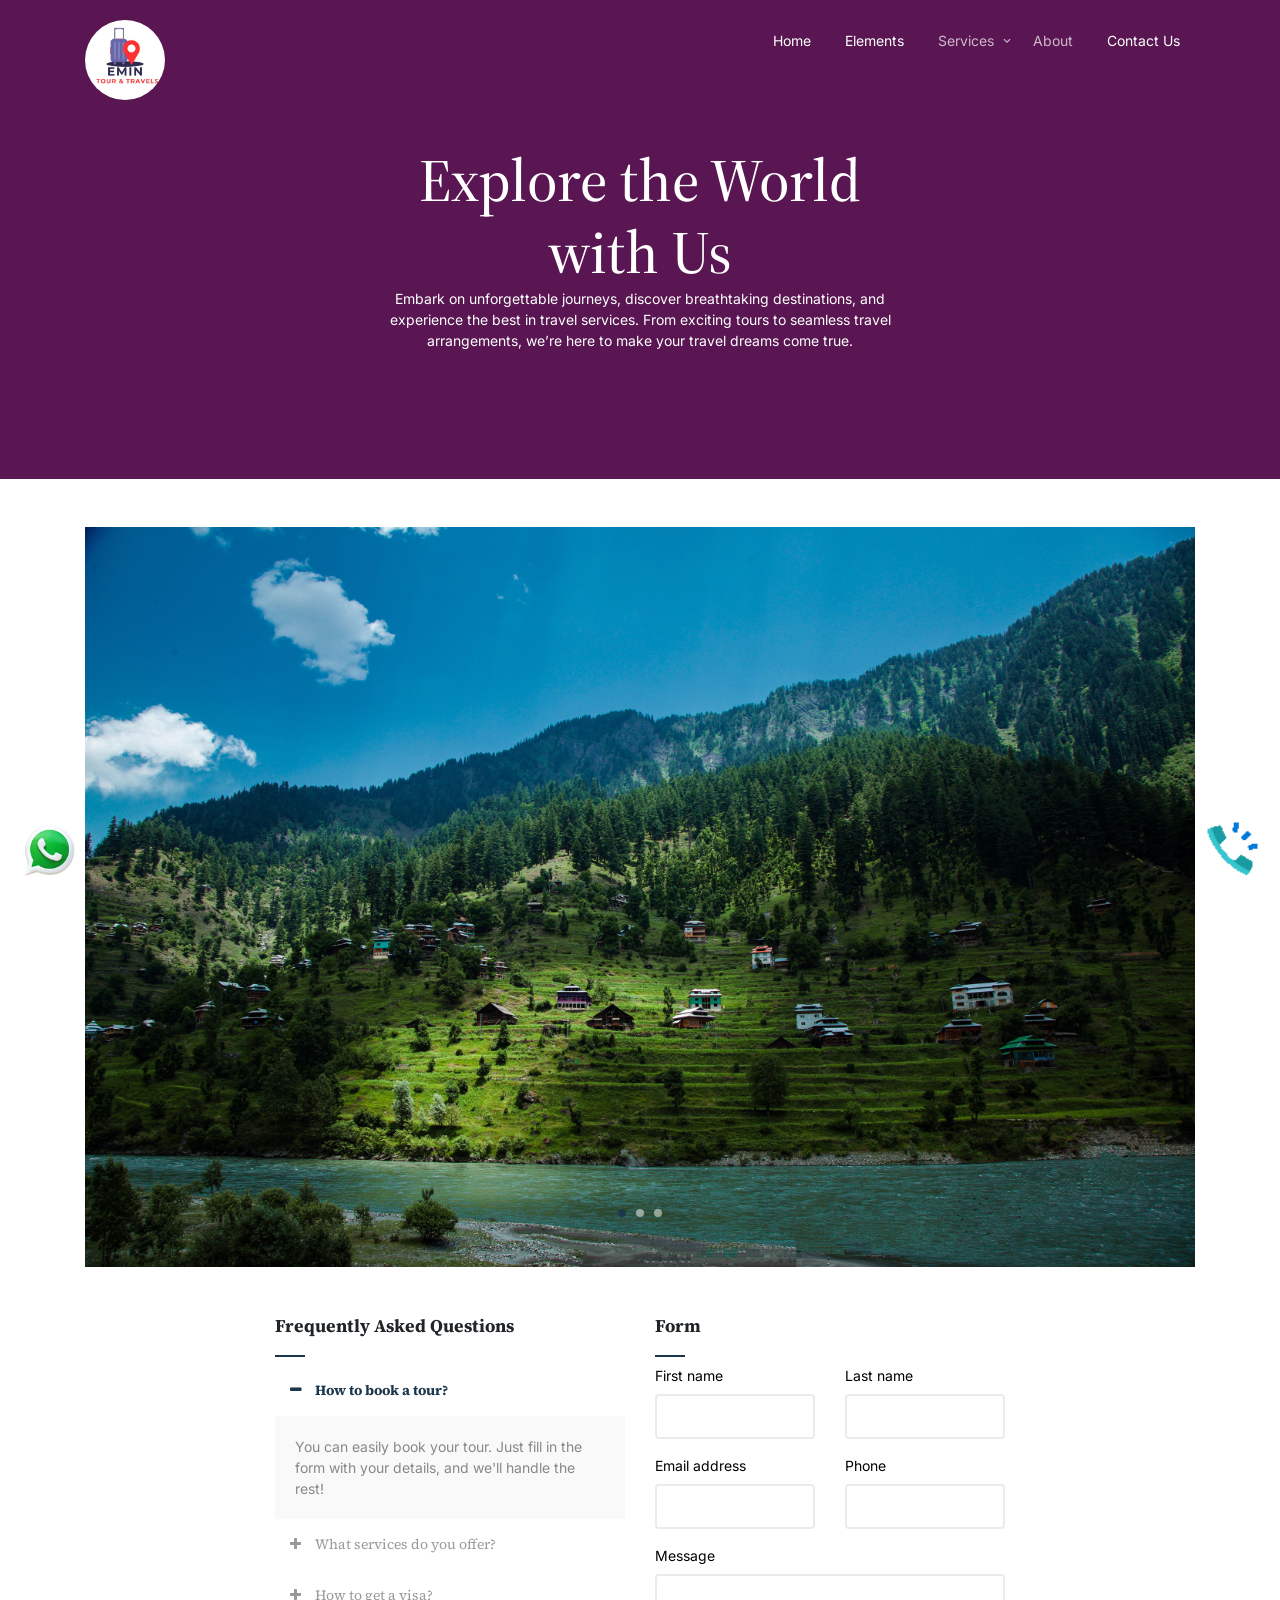
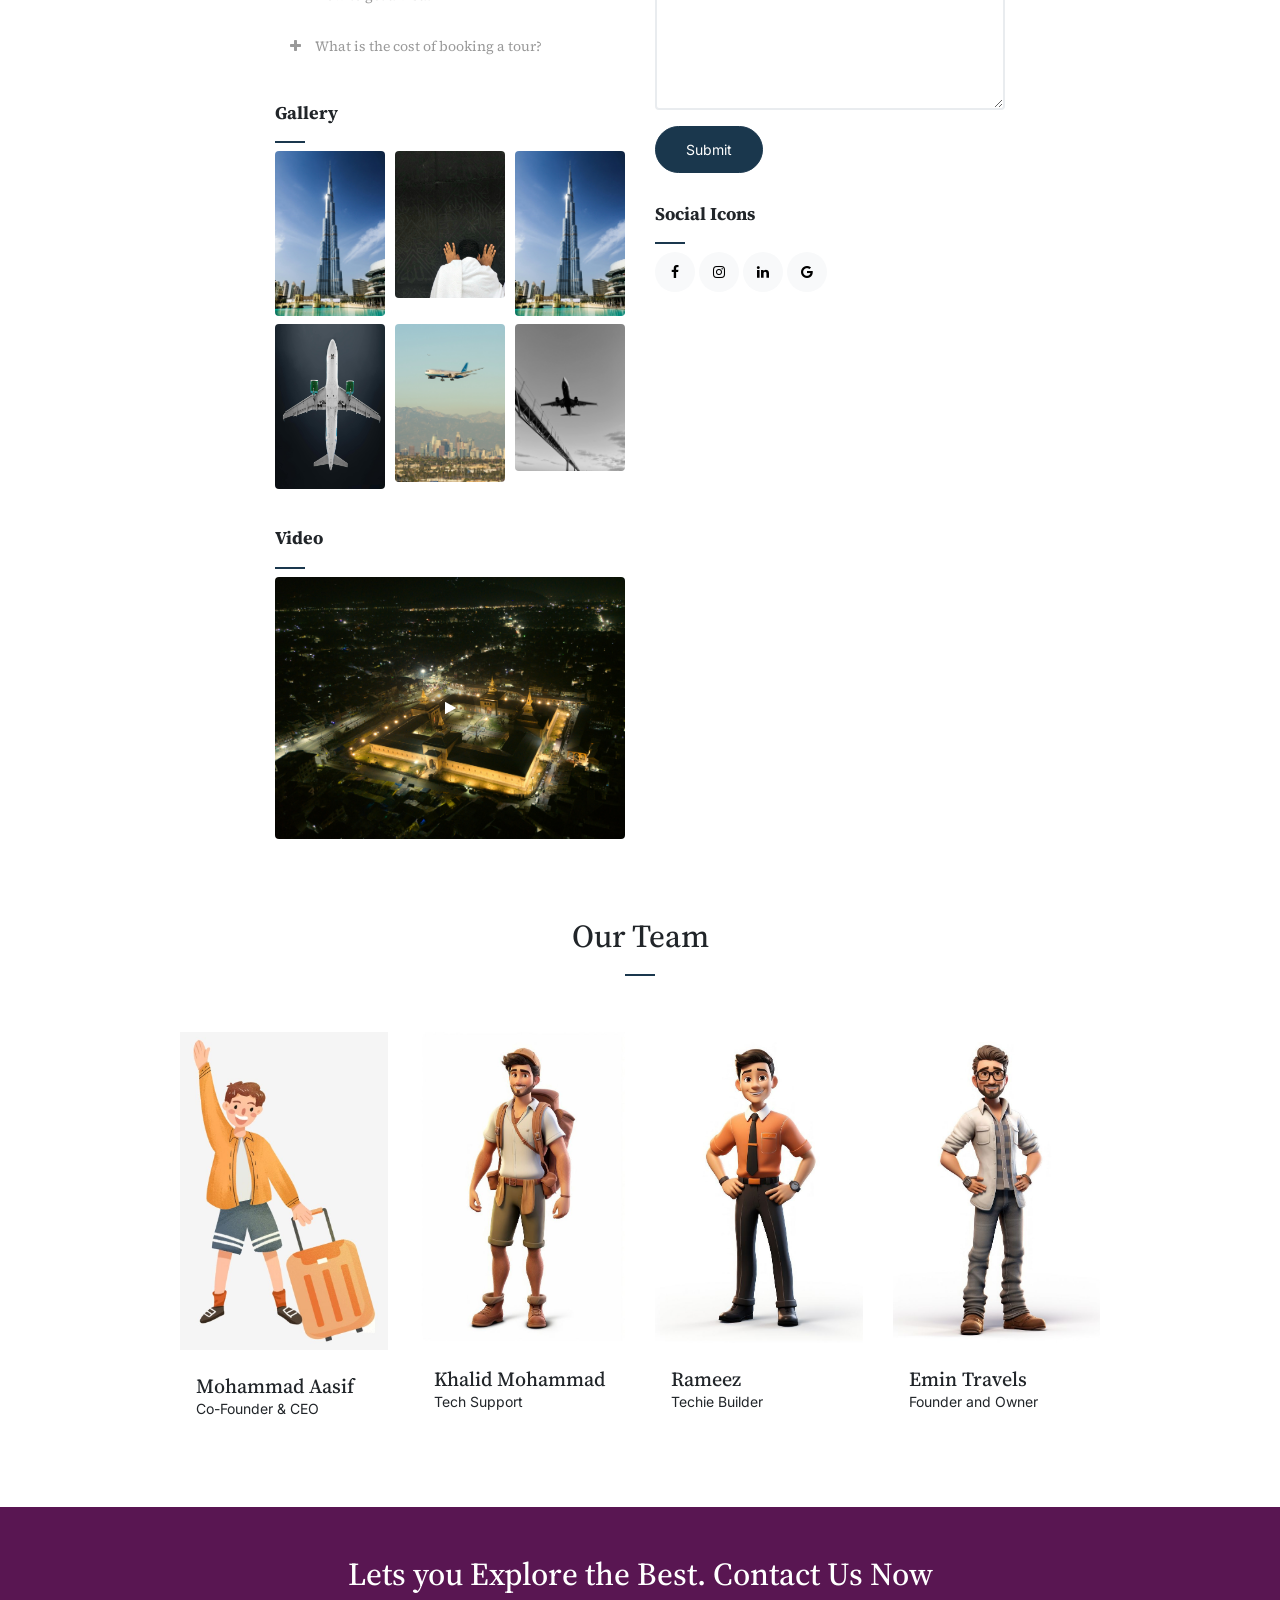
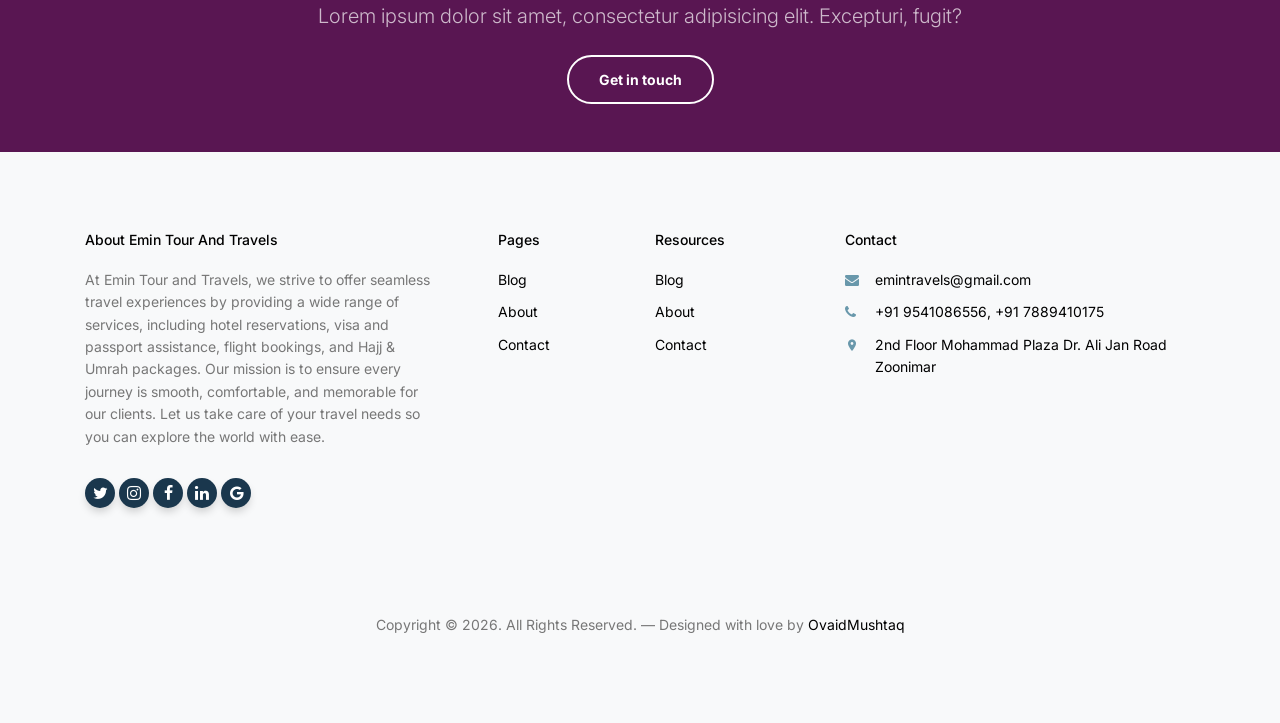
==== commit 4e1142fd: "completed" ====
--- a/elements.html
+++ b/elements.html
@@ -514,8 +514,7 @@
 <script type="text/javascript" src="https://cdn.emailjs.com/dist/email.min.js"></script>
 <script>
   // Initialize with your public key
-  emailjs.init('YOUR_PUBLIC_KEY');  // Replace with your EmailJS public key
-
+  emailjs.init('q0C3HZavQiaN-DMCd');  
   function sendEmail(event) {
     event.preventDefault();  // Prevent form reload
 
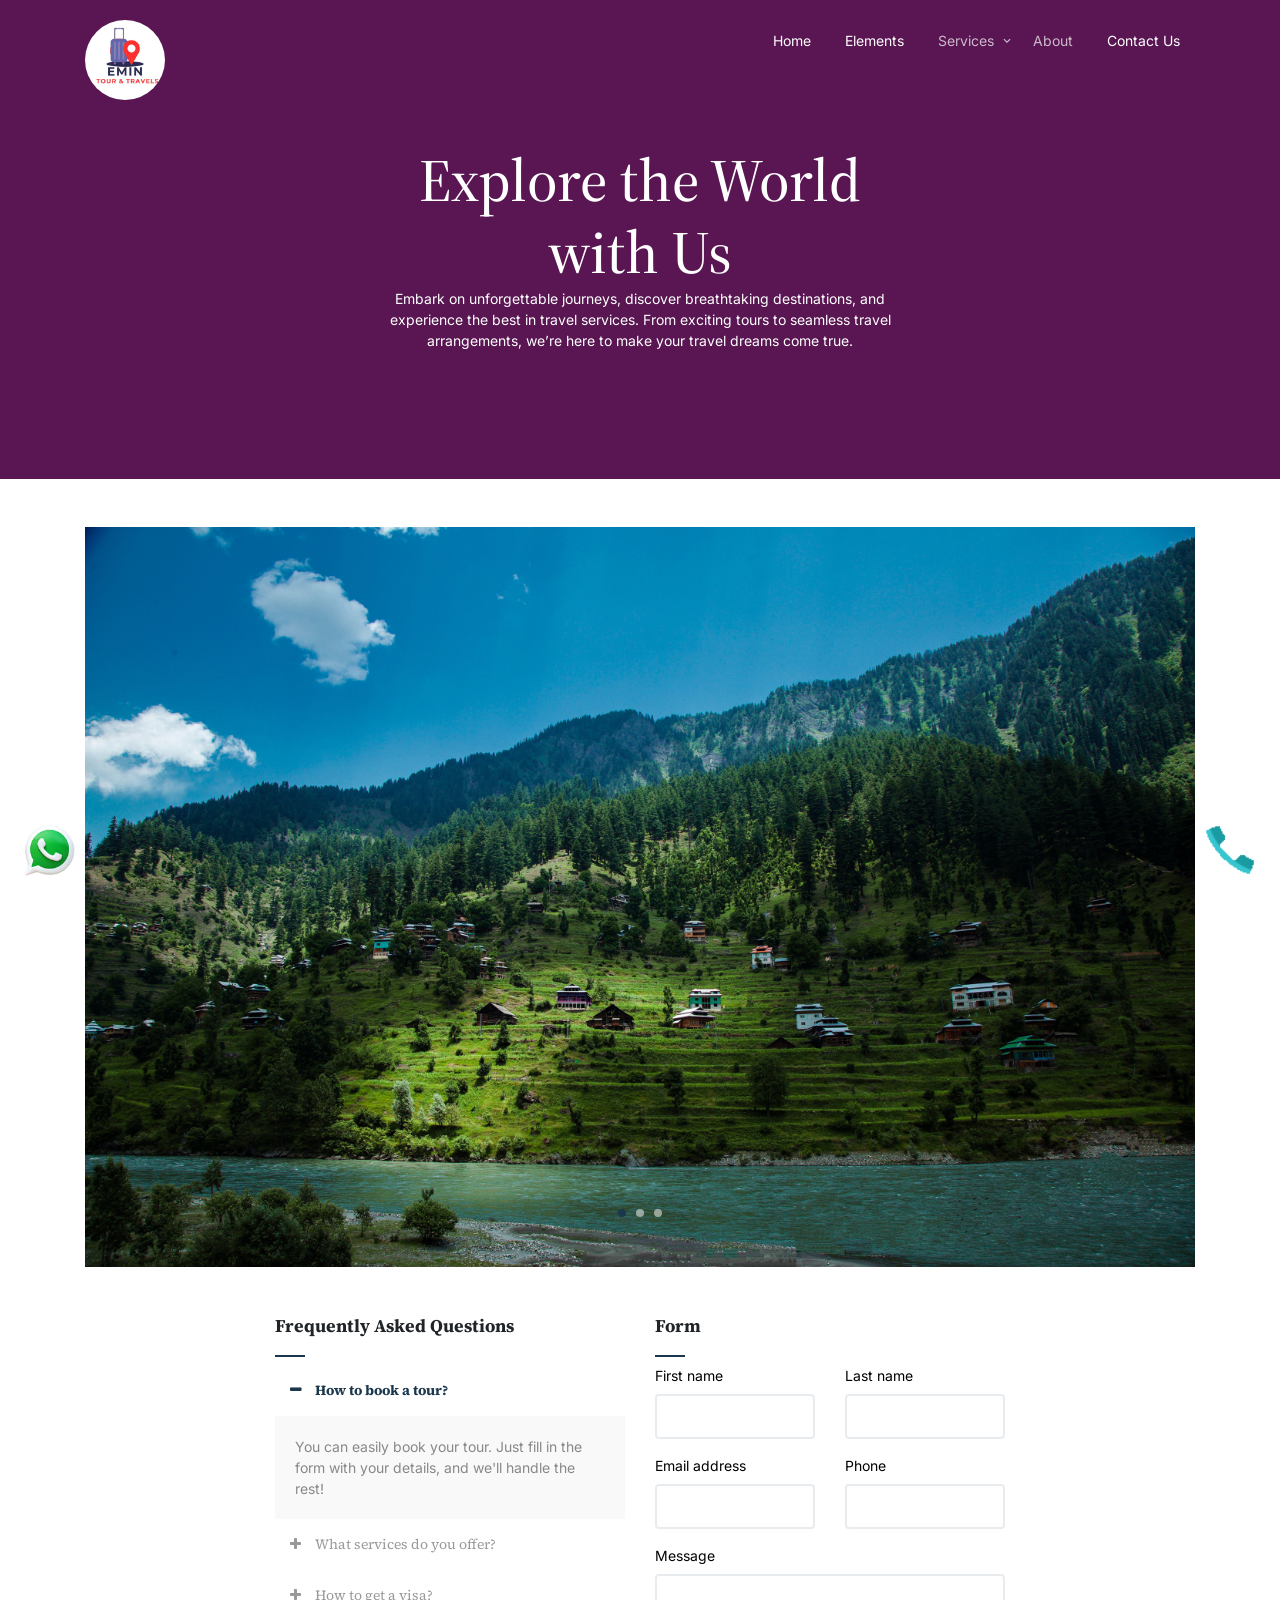
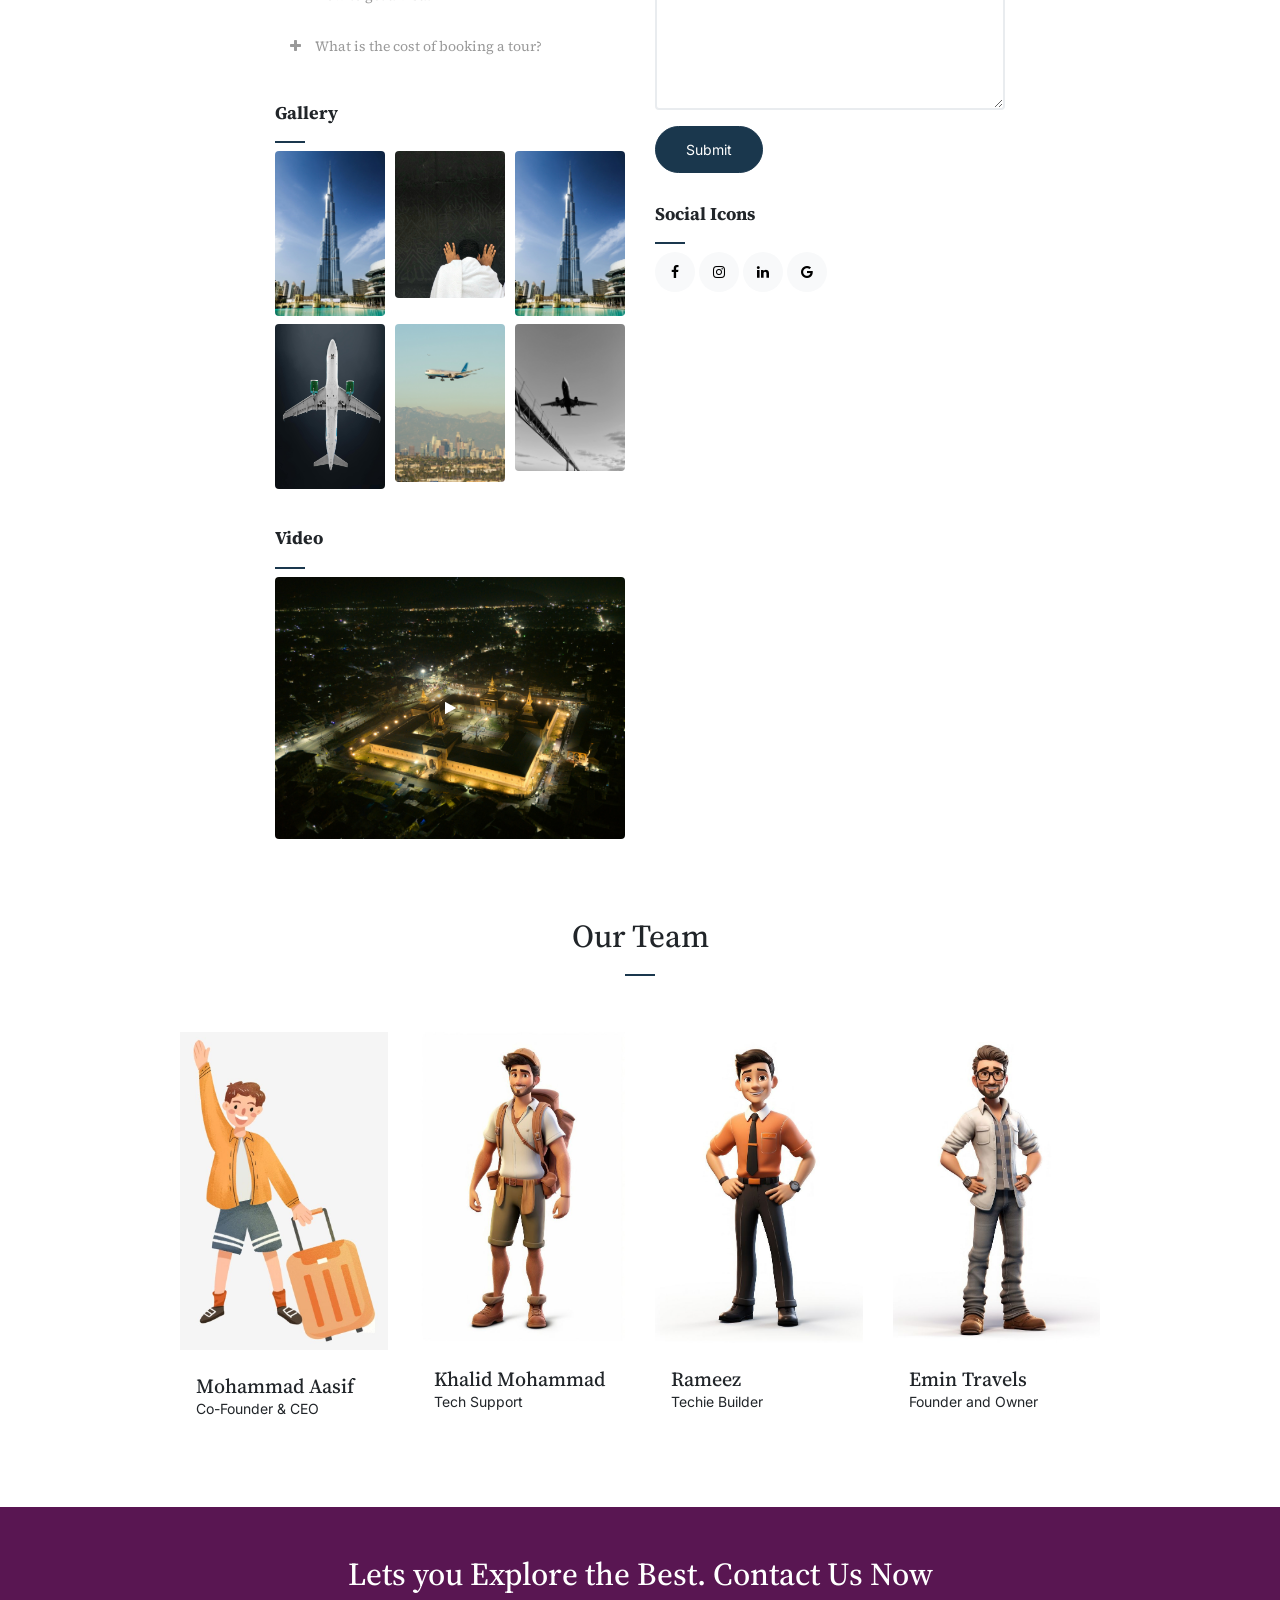
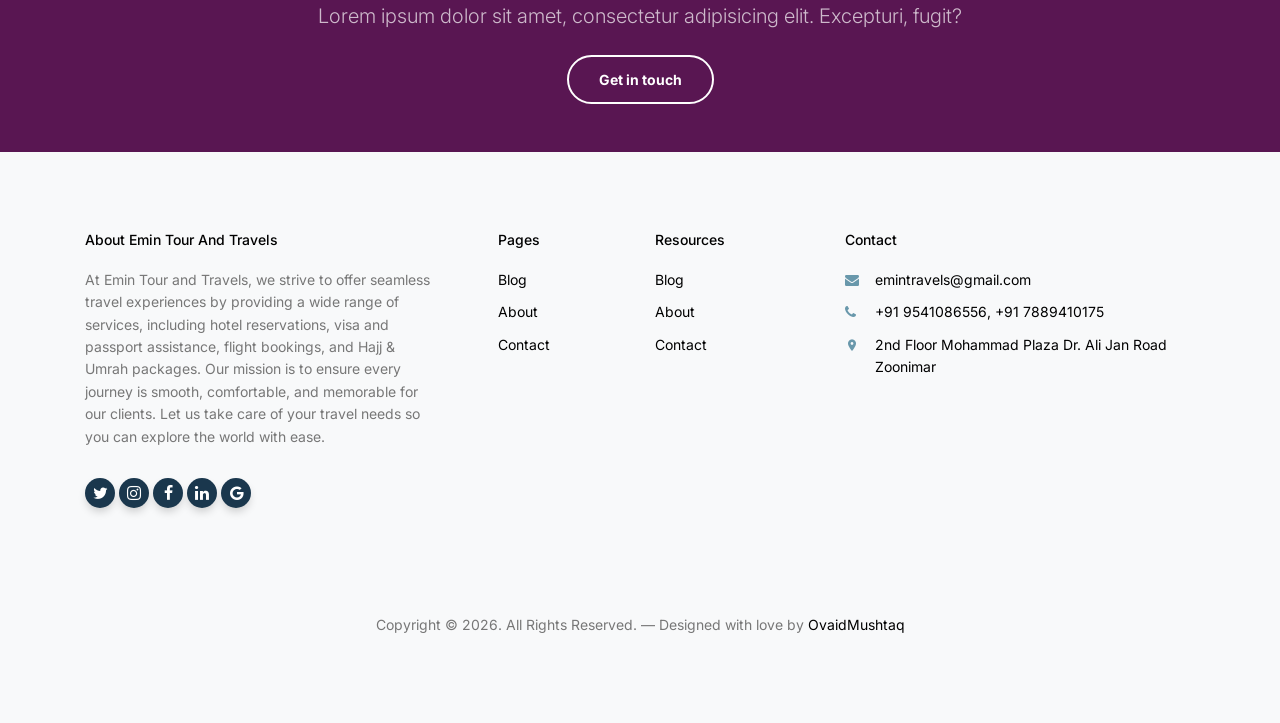
==== commit 41501fc9: "Merge remote-tracking branch 'origin/main'" ====
--- a/elements.html
+++ b/elements.html
@@ -528,7 +528,7 @@
     };
 
     // Send the email
-    emailjs.send("YOUR_SERVICE_ID", "YOUR_TEMPLATE_ID", templateParams)
+    emailjs.send("service_dm19sjw", "YOUR_TEMPLATE_ID", templateParams)
       .then(function(response) {
         Swal.fire("Success!", "Your message has been sent!", "success");
         document.querySelector('.contact-form').reset();
@@ -537,7 +537,7 @@
         console.error('EmailJS Error:', error);
       });
   }
-</script>
+</script> 
 
   <!-- <script>
     function sendEmail(event) {
